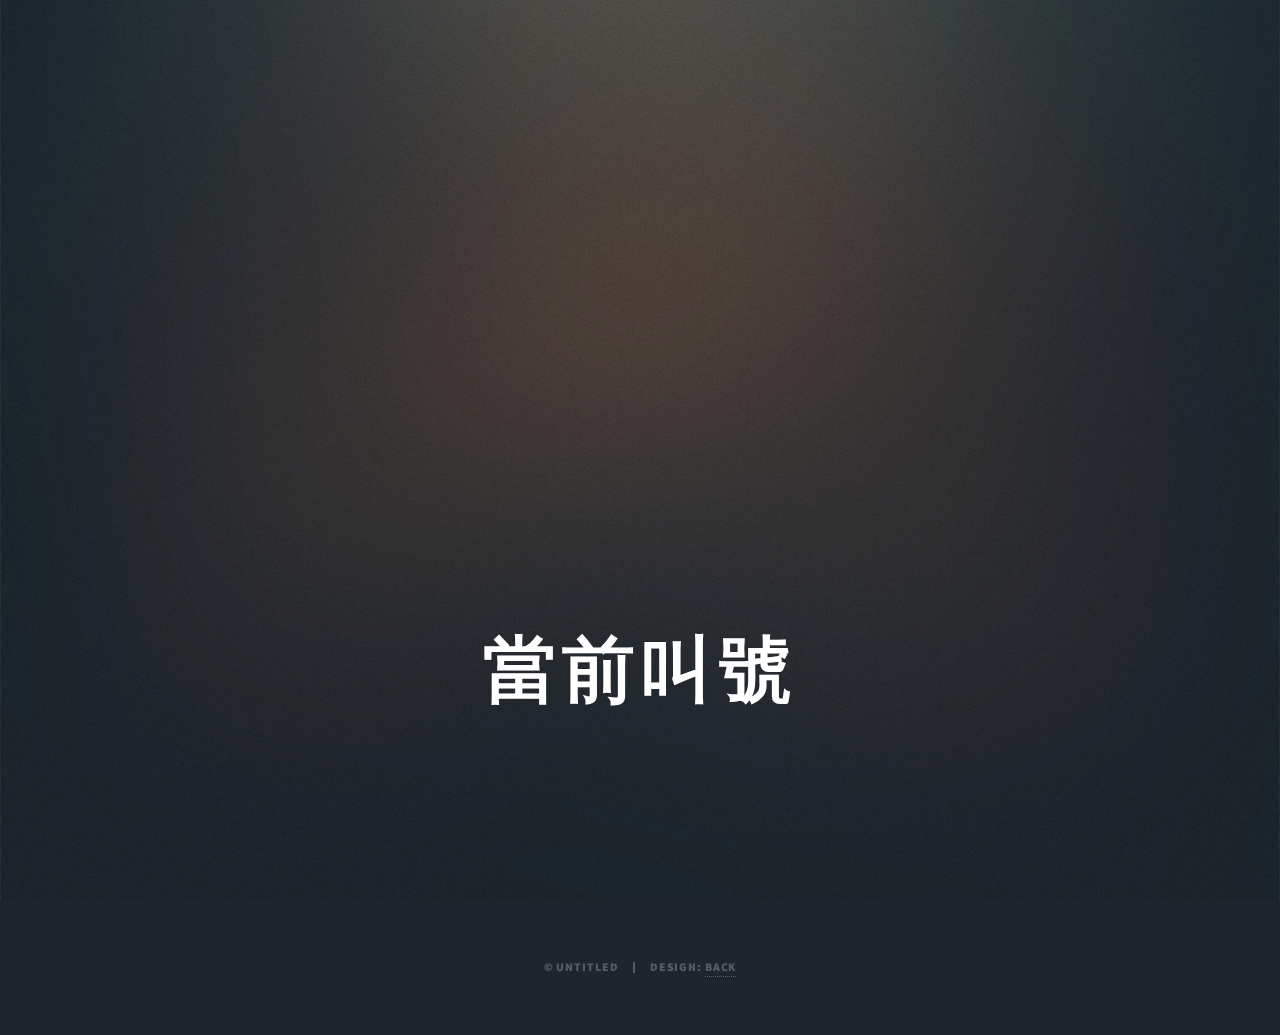
==== index-2.html @ c8a28d4a "first test" ====
<!DOCTYPE HTML>
<!--
	Massively by HTML5 UP
	html5up.net | @ajlkn
	Free for personal and commercial use under the CCA 3.0 license (html5up.net/license)
-->
<html>
	<head>
		<title>貼心yoyo預約網</title>
		<meta charset="utf-8" />
		<meta name="viewport" content="width=device-width, initial-scale=1, user-scalable=no" />
		<link rel="stylesheet" href="asset/css/main.css" />
		<noscript><link rel="stylesheet" href="asset/css/noscript.css" /></noscript>
	</head>
	<body class="is-preload">

		<!-- Wrapper -->
			<div id="wrapper" class="fade-in">

				<!-- Intro -->
					<div id="intro">
						<h1>當前叫號</br></br>
                            <span id="reservation-count"></span>
                        </h1>
						
						
					</div>

				<!-- Header -->
					<header id="header">
						<a href="index.html" class="logo">Massively</a>
					</header>

				<!-- Copyright -->
					<div id="copyright">
						<ul><li>&copy; Untitled</li><li>Design: <a href="index.html">BACK</a></li></ul>
					</div>
			</div>

		<!-- Scripts -->
			<script src="asset/js/jquery.min.js"></script>
			<script src="asset/js/jquery.scrollex.min.js"></script>
			<script src="asset/js/jquery.scrolly.min.js"></script>
			<script src="asset/js/browser.min.js"></script>
			<script src="asset/js/breakpoints.min.js"></script>
			<script src="asset/js/util.js"></script>
			<script src="asset/js/main.js"></script>

            <script>
                // 訪問index.html中的reservationCount變數
                var reservationCount = window.parent.sharedData.reservationCount;
                document.getElementById("reservation-count").textContent = reservationCount;
            </script>

	</body>
</html>
---- asset/css/main.css ----
@import url(fontawesome-all.min.css);
@import url("https://fonts.googleapis.com/css?family=Merriweather:300,700,300italic,700italic|Source+Sans+Pro:900");

/*
	Massively by HTML5 UP
	html5up.net | @ajlkn
	Free for personal and commercial use under the CCA 3.0 license (html5up.net/license)
*/

html, body, div, span, applet, object,
iframe, h1, h2, h3, h4, h5, h6, p, blockquote,
pre, a, abbr, acronym, address, big, cite,
code, del, dfn, em, img, ins, kbd, q, s, samp,
small, strike, strong, sub, sup, tt, var, b,
u, i, center, dl, dt, dd, ol, ul, li, fieldset,
form, label, legend, table, caption, tbody,
tfoot, thead, tr, th, td, article, aside,
canvas, details, embed, figure, figcaption,
footer, header, hgroup, menu, nav, output, ruby,
section, summary, time, mark, audio, video {
	margin: 0;
	padding: 0;
	border: 0;
	font-size: 100%;
	font: inherit;
	vertical-align: baseline;}

article, aside, details, figcaption, figure,
footer, header, hgroup, menu, nav, section {
	display: block;}

body {
	line-height: 1;
}

ol, ul {
	list-style: none;
}

blockquote, q {
	quotes: none;
}

	blockquote:before, blockquote:after, q:before, q:after {
		content: '';
		content: none;
	}

table {
	border-collapse: collapse;
	border-spacing: 0;
}

body {
	-webkit-text-size-adjust: none;
}

mark {
	background-color: transparent;
	color: inherit;
}

input::-moz-focus-inner {
	border: 0;
	padding: 0;
}

input, select, textarea {
	-moz-appearance: none;
	-webkit-appearance: none;
	-ms-appearance: none;
	appearance: none;
}

/* Basic */

	@-ms-viewport {
		width: device-width;
	}

	body {
		-ms-overflow-style: scrollbar;
	}

	@media screen and (max-width: 480px) {

		html, body {
			min-width: 320px;
		}

	}

	html {
		box-sizing: border-box;
	}

	*, *:before, *:after {
		box-sizing: inherit;
	}

	body {
		background-color: #1e252d;
	}

		body.is-preload *, body.is-preload *:before, body.is-preload *:after {
			-moz-animation: none !important;
			-webkit-animation: none !important;
			-ms-animation: none !important;
			animation: none !important;
			-moz-transition: none !important;
			-webkit-transition: none !important;
			-ms-transition: none !important;
			transition: none !important;
		}

/* Type */

	html {
		font-size: 16pt;
	}

		@media screen and (max-width: 1680px) {

			html {
				font-size: 12pt;
			}

		}

		@media screen and (max-width: 1280px) {

			html {
				font-size: 11pt;
			}

		}

		@media screen and (max-width: 360px) {

			html {
				font-size: 10pt;
			}

		}

	body {
		color: #212931;
	}

	body, input, select, textarea {
		font-family: "Merriweather", Georgia, serif;
		font-weight: 300;
		font-size: 1rem;
		line-height: 2.375;
	}

	a {
		-moz-transition: color 0.2s ease-in-out, background-color 0.2s ease-in-out, border-color 0.2s ease-in-out, box-shadow 0.2s ease-in-out;
		-webkit-transition: color 0.2s ease-in-out, background-color 0.2s ease-in-out, border-color 0.2s ease-in-out, box-shadow 0.2s ease-in-out;
		-ms-transition: color 0.2s ease-in-out, background-color 0.2s ease-in-out, border-color 0.2s ease-in-out, box-shadow 0.2s ease-in-out;
		transition: color 0.2s ease-in-out, background-color 0.2s ease-in-out, border-color 0.2s ease-in-out, box-shadow 0.2s ease-in-out;
		border-bottom: dotted 1px;
		text-decoration: none;
	}

		a:hover {
			border-bottom-color: transparent;
		}

	strong, b {
		font-weight: 600;
	}

	em, i {
		font-style: italic;
	}

	p {
		text-align: justify;
		margin: 0 0 2rem 0;
	}

	h1, h2, h3, h4, h5, h6 {
		font-family: "Source Sans Pro", Helvetica, sans-serif;
		font-weight: 900;
		line-height: 1.5;
		letter-spacing: 0.075em;
		text-transform: uppercase;
		margin: 0 0 1rem 0;
	}

		h1 a, h2 a, h3 a, h4 a, h5 a, h6 a {
			border-bottom: 0;
			color: inherit;
			text-decoration: none;
		}

	h1 {
		font-size: 4rem;
		line-height: 1.1;
		margin: 0 0 2rem 0;
	}

	h2 {
		font-size: 1.75rem;
		line-height: 1.3;
		margin: 0 0 1.5rem 0;
	}

	h3 {
		font-size: 1.25rem;
		margin: 0 0 1.5rem 0;
	}

	h4 {
		font-size: 1rem;
	}

	h5 {
		font-size: 0.9rem;
	}

	h6 {
		font-size: 0.8rem;
	}

	sub {
		font-size: 0.8rem;
		position: relative;
		top: 0.5rem;
	}

	sup {
		font-size: 0.8rem;
		position: relative;
		top: -0.5rem;
	}

	blockquote {
		border-left: solid 4px;
		font-style: italic;
		margin: 0 0 2rem 0;
		padding: 0.5rem 0 0.5rem 2rem;
	}

	code {
		border: solid 2px;
		font-family: "Courier New", monospace;
		font-size: 0.9rem;
		margin: 0 0.25rem;
		padding: 0.25rem 0.65rem;
	}

	pre {
		-webkit-overflow-scrolling: touch;
		font-family: "Courier New", monospace;
		font-size: 0.9rem;
		margin: 0 0 2rem 0;
	}

		pre code {
			display: block;
			line-height: 1.75;
			padding: 1rem 1.5rem;
			overflow-x: auto;
		}

	hr {
		border: 0;
		border-bottom: solid 2px;
		margin: 3rem 0;
	}

		hr.major {
			margin: 5rem 0;
		}

	.align-left {
		text-align: left;
	}

	.align-center {
		text-align: center;
	}

	.align-right {
		text-align: right;
	}

	input, select, textarea {
		color: #212931;
	}

	a {
		color: #212931;
		border-bottom-color: rgba(33, 41, 49, 0.5);
	}

		a:hover {
			border-bottom-color: transparent;
			color: #18bfef !important;
		}

	strong, b {
		color: #212931;
	}

	h1, h2, h3, h4, h5, h6 {
		color: #212931;
	}

	blockquote {
		border-left-color: #eeeeee;
	}

	code {
		background: rgba(220, 220, 220, 0.25);
		border-color: #eeeeee;
	}

	hr {
		border-bottom-color: #eeeeee;
	}

/* Row */

	.row {
		display: flex;
		flex-wrap: wrap;
		box-sizing: border-box;
		align-items: stretch;
	}

		.row > * {
			box-sizing: border-box;
		}

		.row.gtr-uniform > * > :last-child {
			margin-bottom: 0;
		}

		.row.aln-left {
			justify-content: flex-start;
		}

		.row.aln-center {
			justify-content: center;
		}

		.row.aln-right {
			justify-content: flex-end;
		}

		.row.aln-top {
			align-items: flex-start;
		}

		.row.aln-middle {
			align-items: center;
		}

		.row.aln-bottom {
			align-items: flex-end;
		}

		.row > .imp {
			order: -1;
		}

		.row > .col-1 {
			width: 8.33333%;
		}

		.row > .off-1 {
			margin-left: 8.33333%;
		}

		.row > .col-2 {
			width: 16.66667%;
		}

		.row > .off-2 {
			margin-left: 16.66667%;
		}

		.row > .col-3 {
			width: 25%;
		}

		.row > .off-3 {
			margin-left: 25%;
		}

		.row > .col-4 {
			width: 33.33333%;
		}

		.row > .off-4 {
			margin-left: 33.33333%;
		}

		.row > .col-5 {
			width: 41.66667%;
		}

		.row > .off-5 {
			margin-left: 41.66667%;
		}

		.row > .col-6 {
			width: 50%;
		}

		.row > .off-6 {
			margin-left: 50%;
		}

		.row > .col-7 {
			width: 58.33333%;
		}

		.row > .off-7 {
			margin-left: 58.33333%;
		}

		.row > .col-8 {
			width: 66.66667%;
		}

		.row > .off-8 {
			margin-left: 66.66667%;
		}

		.row > .col-9 {
			width: 75%;
		}

		.row > .off-9 {
			margin-left: 75%;
		}

		.row > .col-10 {
			width: 83.33333%;
		}

		.row > .off-10 {
			margin-left: 83.33333%;
		}

		.row > .col-11 {
			width: 91.66667%;
		}

		.row > .off-11 {
			margin-left: 91.66667%;
		}

		.row > .col-12 {
			width: 100%;
		}

		.row > .off-12 {
			margin-left: 100%;
		}

		.row.gtr-0 {
			margin-top: 0;
			margin-left: 0rem;
		}

			.row.gtr-0 > * {
				padding: 0 0 0 0rem;
			}

			.row.gtr-0.gtr-uniform {
				margin-top: 0rem;
			}

				.row.gtr-0.gtr-uniform > * {
					padding-top: 0rem;
				}

		.row.gtr-25 {
			margin-top: 0;
			margin-left: -0.375rem;
		}

			.row.gtr-25 > * {
				padding: 0 0 0 0.375rem;
			}

			.row.gtr-25.gtr-uniform {
				margin-top: -0.375rem;
			}

				.row.gtr-25.gtr-uniform > * {
					padding-top: 0.375rem;
				}

		.row.gtr-50 {
			margin-top: 0;
			margin-left: -0.75rem;
		}

			.row.gtr-50 > * {
				padding: 0 0 0 0.75rem;
			}

			.row.gtr-50.gtr-uniform {
				margin-top: -0.75rem;
			}

				.row.gtr-50.gtr-uniform > * {
					padding-top: 0.75rem;
				}

		.row {
			margin-top: 0;
			margin-left: -1.5rem;
		}

			.row > * {
				padding: 0 0 0 1.5rem;
			}

			.row.gtr-uniform {
				margin-top: -1.5rem;
			}

				.row.gtr-uniform > * {
					padding-top: 1.5rem;
				}

		.row.gtr-150 {
			margin-top: 0;
			margin-left: -2.25rem;
		}

			.row.gtr-150 > * {
				padding: 0 0 0 2.25rem;
			}

			.row.gtr-150.gtr-uniform {
				margin-top: -2.25rem;
			}

				.row.gtr-150.gtr-uniform > * {
					padding-top: 2.25rem;
				}

		.row.gtr-200 {
			margin-top: 0;
			margin-left: -3rem;
		}

			.row.gtr-200 > * {
				padding: 0 0 0 3rem;
			}

			.row.gtr-200.gtr-uniform {
				margin-top: -3rem;
			}

				.row.gtr-200.gtr-uniform > * {
					padding-top: 3rem;
				}

		@media screen and (max-width: 1680px) {

			.row {
				display: flex;
				flex-wrap: wrap;
				box-sizing: border-box;
				align-items: stretch;
			}

				.row > * {
					box-sizing: border-box;
				}

				.row.gtr-uniform > * > :last-child {
					margin-bottom: 0;
				}

				.row.aln-left {
					justify-content: flex-start;
				}

				.row.aln-center {
					justify-content: center;
				}

				.row.aln-right {
					justify-content: flex-end;
				}

				.row.aln-top {
					align-items: flex-start;
				}

				.row.aln-middle {
					align-items: center;
				}

				.row.aln-bottom {
					align-items: flex-end;
				}

				.row > .imp-xlarge {
					order: -1;
				}

				.row > .col-1-xlarge {
					width: 8.33333%;
				}

				.row > .off-1-xlarge {
					margin-left: 8.33333%;
				}

				.row > .col-2-xlarge {
					width: 16.66667%;
				}

				.row > .off-2-xlarge {
					margin-left: 16.66667%;
				}

				.row > .col-3-xlarge {
					width: 25%;
				}

				.row > .off-3-xlarge {
					margin-left: 25%;
				}

				.row > .col-4-xlarge {
					width: 33.33333%;
				}

				.row > .off-4-xlarge {
					margin-left: 33.33333%;
				}

				.row > .col-5-xlarge {
					width: 41.66667%;
				}

				.row > .off-5-xlarge {
					margin-left: 41.66667%;
				}

				.row > .col-6-xlarge {
					width: 50%;
				}

				.row > .off-6-xlarge {
					margin-left: 50%;
				}

				.row > .col-7-xlarge {
					width: 58.33333%;
				}

				.row > .off-7-xlarge {
					margin-left: 58.33333%;
				}

				.row > .col-8-xlarge {
					width: 66.66667%;
				}

				.row > .off-8-xlarge {
					margin-left: 66.66667%;
				}

				.row > .col-9-xlarge {
					width: 75%;
				}

				.row > .off-9-xlarge {
					margin-left: 75%;
				}

				.row > .col-10-xlarge {
					width: 83.33333%;
				}

				.row > .off-10-xlarge {
					margin-left: 83.33333%;
				}

				.row > .col-11-xlarge {
					width: 91.66667%;
				}

				.row > .off-11-xlarge {
					margin-left: 91.66667%;
				}

				.row > .col-12-xlarge {
					width: 100%;
				}

				.row > .off-12-xlarge {
					margin-left: 100%;
				}

				.row.gtr-0 {
					margin-top: 0;
					margin-left: 0rem;
				}

					.row.gtr-0 > * {
						padding: 0 0 0 0rem;
					}

					.row.gtr-0.gtr-uniform {
						margin-top: 0rem;
					}

						.row.gtr-0.gtr-uniform > * {
							padding-top: 0rem;
						}

				.row.gtr-25 {
					margin-top: 0;
					margin-left: -0.375rem;
				}

					.row.gtr-25 > * {
						padding: 0 0 0 0.375rem;
					}

					.row.gtr-25.gtr-uniform {
						margin-top: -0.375rem;
					}

						.row.gtr-25.gtr-uniform > * {
							padding-top: 0.375rem;
						}

				.row.gtr-50 {
					margin-top: 0;
					margin-left: -0.75rem;
				}

					.row.gtr-50 > * {
						padding: 0 0 0 0.75rem;
					}

					.row.gtr-50.gtr-uniform {
						margin-top: -0.75rem;
					}

						.row.gtr-50.gtr-uniform > * {
							padding-top: 0.75rem;
						}

				.row {
					margin-top: 0;
					margin-left: -1.5rem;
				}

					.row > * {
						padding: 0 0 0 1.5rem;
					}

					.row.gtr-uniform {
						margin-top: -1.5rem;
					}

						.row.gtr-uniform > * {
							padding-top: 1.5rem;
						}

				.row.gtr-150 {
					margin-top: 0;
					margin-left: -2.25rem;
				}

					.row.gtr-150 > * {
						padding: 0 0 0 2.25rem;
					}

					.row.gtr-150.gtr-uniform {
						margin-top: -2.25rem;
					}

						.row.gtr-150.gtr-uniform > * {
							padding-top: 2.25rem;
						}

				.row.gtr-200 {
					margin-top: 0;
					margin-left: -3rem;
				}

					.row.gtr-200 > * {
						padding: 0 0 0 3rem;
					}

					.row.gtr-200.gtr-uniform {
						margin-top: -3rem;
					}

						.row.gtr-200.gtr-uniform > * {
							padding-top: 3rem;
						}

		}

		@media screen and (max-width: 1280px) {

			.row {
				display: flex;
				flex-wrap: wrap;
				box-sizing: border-box;
				align-items: stretch;
			}

				.row > * {
					box-sizing: border-box;
				}

				.row.gtr-uniform > * > :last-child {
					margin-bottom: 0;
				}

				.row.aln-left {
					justify-content: flex-start;
				}

				.row.aln-center {
					justify-content: center;
				}

				.row.aln-right {
					justify-content: flex-end;
				}

				.row.aln-top {
					align-items: flex-start;
				}

				.row.aln-middle {
					align-items: center;
				}

				.row.aln-bottom {
					align-items: flex-end;
				}

				.row > .imp-large {
					order: -1;
				}

				.row > .col-1-large {
					width: 8.33333%;
				}

				.row > .off-1-large {
					margin-left: 8.33333%;
				}

				.row > .col-2-large {
					width: 16.66667%;
				}

				.row > .off-2-large {
					margin-left: 16.66667%;
				}

				.row > .col-3-large {
					width: 25%;
				}

				.row > .off-3-large {
					margin-left: 25%;
				}

				.row > .col-4-large {
					width: 33.33333%;
				}

				.row > .off-4-large {
					margin-left: 33.33333%;
				}

				.row > .col-5-large {
					width: 41.66667%;
				}

				.row > .off-5-large {
					margin-left: 41.66667%;
				}

				.row > .col-6-large {
					width: 50%;
				}

				.row > .off-6-large {
					margin-left: 50%;
				}

				.row > .col-7-large {
					width: 58.33333%;
				}

				.row > .off-7-large {
					margin-left: 58.33333%;
				}

				.row > .col-8-large {
					width: 66.66667%;
				}

				.row > .off-8-large {
					margin-left: 66.66667%;
				}

				.row > .col-9-large {
					width: 75%;
				}

				.row > .off-9-large {
					margin-left: 75%;
				}

				.row > .col-10-large {
					width: 83.33333%;
				}

				.row > .off-10-large {
					margin-left: 83.33333%;
				}

				.row > .col-11-large {
					width: 91.66667%;
				}

				.row > .off-11-large {
					margin-left: 91.66667%;
				}

				.row > .col-12-large {
					width: 100%;
				}

				.row > .off-12-large {
					margin-left: 100%;
				}

				.row.gtr-0 {
					margin-top: 0;
					margin-left: 0rem;
				}

					.row.gtr-0 > * {
						padding: 0 0 0 0rem;
					}

					.row.gtr-0.gtr-uniform {
						margin-top: 0rem;
					}

						.row.gtr-0.gtr-uniform > * {
							padding-top: 0rem;
						}

				.row.gtr-25 {
					margin-top: 0;
					margin-left: -0.375rem;
				}

					.row.gtr-25 > * {
						padding: 0 0 0 0.375rem;
					}

					.row.gtr-25.gtr-uniform {
						margin-top: -0.375rem;
					}

						.row.gtr-25.gtr-uniform > * {
							padding-top: 0.375rem;
						}

				.row.gtr-50 {
					margin-top: 0;
					margin-left: -0.75rem;
				}

					.row.gtr-50 > * {
						padding: 0 0 0 0.75rem;
					}

					.row.gtr-50.gtr-uniform {
						margin-top: -0.75rem;
					}

						.row.gtr-50.gtr-uniform > * {
							padding-top: 0.75rem;
						}

				.row {
					margin-top: 0;
					margin-left: -1.5rem;
				}

					.row > * {
						padding: 0 0 0 1.5rem;
					}

					.row.gtr-uniform {
						margin-top: -1.5rem;
					}

						.row.gtr-uniform > * {
							padding-top: 1.5rem;
						}

				.row.gtr-150 {
					margin-top: 0;
					margin-left: -2.25rem;
				}

					.row.gtr-150 > * {
						padding: 0 0 0 2.25rem;
					}

					.row.gtr-150.gtr-uniform {
						margin-top: -2.25rem;
					}

						.row.gtr-150.gtr-uniform > * {
							padding-top: 2.25rem;
						}

				.row.gtr-200 {
					margin-top: 0;
					margin-left: -3rem;
				}

					.row.gtr-200 > * {
						padding: 0 0 0 3rem;
					}

					.row.gtr-200.gtr-uniform {
						margin-top: -3rem;
					}

						.row.gtr-200.gtr-uniform > * {
							padding-top: 3rem;
						}

		}

		@media screen and (max-width: 980px) {

			.row {
				display: flex;
				flex-wrap: wrap;
				box-sizing: border-box;
				align-items: stretch;
			}

				.row > * {
					box-sizing: border-box;
				}

				.row.gtr-uniform > * > :last-child {
					margin-bottom: 0;
				}

				.row.aln-left {
					justify-content: flex-start;
				}

				.row.aln-center {
					justify-content: center;
				}

				.row.aln-right {
					justify-content: flex-end;
				}

				.row.aln-top {
					align-items: flex-start;
				}

				.row.aln-middle {
					align-items: center;
				}

				.row.aln-bottom {
					align-items: flex-end;
				}

				.row > .imp-medium {
					order: -1;
				}

				.row > .col-1-medium {
					width: 8.33333%;
				}

				.row > .off-1-medium {
					margin-left: 8.33333%;
				}

				.row > .col-2-medium {
					width: 16.66667%;
				}

				.row > .off-2-medium {
					margin-left: 16.66667%;
				}

				.row > .col-3-medium {
					width: 25%;
				}

				.row > .off-3-medium {
					margin-left: 25%;
				}

				.row > .col-4-medium {
					width: 33.33333%;
				}

				.row > .off-4-medium {
					margin-left: 33.33333%;
				}

				.row > .col-5-medium {
					width: 41.66667%;
				}

				.row > .off-5-medium {
					margin-left: 41.66667%;
				}

				.row > .col-6-medium {
					width: 50%;
				}

				.row > .off-6-medium {
					margin-left: 50%;
				}

				.row > .col-7-medium {
					width: 58.33333%;
				}

				.row > .off-7-medium {
					margin-left: 58.33333%;
				}

				.row > .col-8-medium {
					width: 66.66667%;
				}

				.row > .off-8-medium {
					margin-left: 66.66667%;
				}

				.row > .col-9-medium {
					width: 75%;
				}

				.row > .off-9-medium {
					margin-left: 75%;
				}

				.row > .col-10-medium {
					width: 83.33333%;
				}

				.row > .off-10-medium {
					margin-left: 83.33333%;
				}

				.row > .col-11-medium {
					width: 91.66667%;
				}

				.row > .off-11-medium {
					margin-left: 91.66667%;
				}

				.row > .col-12-medium {
					width: 100%;
				}

				.row > .off-12-medium {
					margin-left: 100%;
				}

				.row.gtr-0 {
					margin-top: 0;
					margin-left: 0rem;
				}

					.row.gtr-0 > * {
						padding: 0 0 0 0rem;
					}

					.row.gtr-0.gtr-uniform {
						margin-top: 0rem;
					}

						.row.gtr-0.gtr-uniform > * {
							padding-top: 0rem;
						}

				.row.gtr-25 {
					margin-top: 0;
					margin-left: -0.375rem;
				}

					.row.gtr-25 > * {
						padding: 0 0 0 0.375rem;
					}

					.row.gtr-25.gtr-uniform {
						margin-top: -0.375rem;
					}

						.row.gtr-25.gtr-uniform > * {
							padding-top: 0.375rem;
						}

				.row.gtr-50 {
					margin-top: 0;
					margin-left: -0.75rem;
				}

					.row.gtr-50 > * {
						padding: 0 0 0 0.75rem;
					}

					.row.gtr-50.gtr-uniform {
						margin-top: -0.75rem;
					}

						.row.gtr-50.gtr-uniform > * {
							padding-top: 0.75rem;
						}

				.row {
					margin-top: 0;
					margin-left: -1.5rem;
				}

					.row > * {
						padding: 0 0 0 1.5rem;
					}

					.row.gtr-uniform {
						margin-top: -1.5rem;
					}

						.row.gtr-uniform > * {
							padding-top: 1.5rem;
						}

				.row.gtr-150 {
					margin-top: 0;
					margin-left: -2.25rem;
				}

					.row.gtr-150 > * {
						padding: 0 0 0 2.25rem;
					}

					.row.gtr-150.gtr-uniform {
						margin-top: -2.25rem;
					}

						.row.gtr-150.gtr-uniform > * {
							padding-top: 2.25rem;
						}

				.row.gtr-200 {
					margin-top: 0;
					margin-left: -3rem;
				}

					.row.gtr-200 > * {
						padding: 0 0 0 3rem;
					}

					.row.gtr-200.gtr-uniform {
						margin-top: -3rem;
					}

						.row.gtr-200.gtr-uniform > * {
							padding-top: 3rem;
						}

		}

		@media screen and (max-width: 736px) {

			.row {
				display: flex;
				flex-wrap: wrap;
				box-sizing: border-box;
				align-items: stretch;
			}

				.row > * {
					box-sizing: border-box;
				}

				.row.gtr-uniform > * > :last-child {
					margin-bottom: 0;
				}

				.row.aln-left {
					justify-content: flex-start;
				}

				.row.aln-center {
					justify-content: center;
				}

				.row.aln-right {
					justify-content: flex-end;
				}

				.row.aln-top {
					align-items: flex-start;
				}

				.row.aln-middle {
					align-items: center;
				}

				.row.aln-bottom {
					align-items: flex-end;
				}

				.row > .imp-small {
					order: -1;
				}

				.row > .col-1-small {
					width: 8.33333%;
				}

				.row > .off-1-small {
					margin-left: 8.33333%;
				}

				.row > .col-2-small {
					width: 16.66667%;
				}

				.row > .off-2-small {
					margin-left: 16.66667%;
				}

				.row > .col-3-small {
					width: 25%;
				}

				.row > .off-3-small {
					margin-left: 25%;
				}

				.row > .col-4-small {
					width: 33.33333%;
				}

				.row > .off-4-small {
					margin-left: 33.33333%;
				}

				.row > .col-5-small {
					width: 41.66667%;
				}

				.row > .off-5-small {
					margin-left: 41.66667%;
				}

				.row > .col-6-small {
					width: 50%;
				}

				.row > .off-6-small {
					margin-left: 50%;
				}

				.row > .col-7-small {
					width: 58.33333%;
				}

				.row > .off-7-small {
					margin-left: 58.33333%;
				}

				.row > .col-8-small {
					width: 66.66667%;
				}

				.row > .off-8-small {
					margin-left: 66.66667%;
				}

				.row > .col-9-small {
					width: 75%;
				}

				.row > .off-9-small {
					margin-left: 75%;
				}

				.row > .col-10-small {
					width: 83.33333%;
				}

				.row > .off-10-small {
					margin-left: 83.33333%;
				}

				.row > .col-11-small {
					width: 91.66667%;
				}

				.row > .off-11-small {
					margin-left: 91.66667%;
				}

				.row > .col-12-small {
					width: 100%;
				}

				.row > .off-12-small {
					margin-left: 100%;
				}

				.row.gtr-0 {
					margin-top: 0;
					margin-left: 0rem;
				}

					.row.gtr-0 > * {
						padding: 0 0 0 0rem;
					}

					.row.gtr-0.gtr-uniform {
						margin-top: 0rem;
					}

						.row.gtr-0.gtr-uniform > * {
							padding-top: 0rem;
						}

				.row.gtr-25 {
					margin-top: 0;
					margin-left: -0.375rem;
				}

					.row.gtr-25 > * {
						padding: 0 0 0 0.375rem;
					}

					.row.gtr-25.gtr-uniform {
						margin-top: -0.375rem;
					}

						.row.gtr-25.gtr-uniform > * {
							padding-top: 0.375rem;
						}

				.row.gtr-50 {
					margin-top: 0;
					margin-left: -0.75rem;
				}

					.row.gtr-50 > * {
						padding: 0 0 0 0.75rem;
					}

					.row.gtr-50.gtr-uniform {
						margin-top: -0.75rem;
					}

						.row.gtr-50.gtr-uniform > * {
							padding-top: 0.75rem;
						}

				.row {
					margin-top: 0;
					margin-left: -1.5rem;
				}

					.row > * {
						padding: 0 0 0 1.5rem;
					}

					.row.gtr-uniform {
						margin-top: -1.5rem;
					}

						.row.gtr-uniform > * {
							padding-top: 1.5rem;
						}

				.row.gtr-150 {
					margin-top: 0;
					margin-left: -2.25rem;
				}

					.row.gtr-150 > * {
						padding: 0 0 0 2.25rem;
					}

					.row.gtr-150.gtr-uniform {
						margin-top: -2.25rem;
					}

						.row.gtr-150.gtr-uniform > * {
							padding-top: 2.25rem;
						}

				.row.gtr-200 {
					margin-top: 0;
					margin-left: -3rem;
				}

					.row.gtr-200 > * {
						padding: 0 0 0 3rem;
					}

					.row.gtr-200.gtr-uniform {
						margin-top: -3rem;
					}

						.row.gtr-200.gtr-uniform > * {
							padding-top: 3rem;
						}

		}

		@media screen and (max-width: 480px) {

			.row {
				display: flex;
				flex-wrap: wrap;
				box-sizing: border-box;
				align-items: stretch;
			}

				.row > * {
					box-sizing: border-box;
				}

				.row.gtr-uniform > * > :last-child {
					margin-bottom: 0;
				}

				.row.aln-left {
					justify-content: flex-start;
				}

				.row.aln-center {
					justify-content: center;
				}

				.row.aln-right {
					justify-content: flex-end;
				}

				.row.aln-top {
					align-items: flex-start;
				}

				.row.aln-middle {
					align-items: center;
				}

				.row.aln-bottom {
					align-items: flex-end;
				}

				.row > .imp-xsmall {
					order: -1;
				}

				.row > .col-1-xsmall {
					width: 8.33333%;
				}

				.row > .off-1-xsmall {
					margin-left: 8.33333%;
				}

				.row > .col-2-xsmall {
					width: 16.66667%;
				}

				.row > .off-2-xsmall {
					margin-left: 16.66667%;
				}

				.row > .col-3-xsmall {
					width: 25%;
				}

				.row > .off-3-xsmall {
					margin-left: 25%;
				}

				.row > .col-4-xsmall {
					width: 33.33333%;
				}

				.row > .off-4-xsmall {
					margin-left: 33.33333%;
				}

				.row > .col-5-xsmall {
					width: 41.66667%;
				}

				.row > .off-5-xsmall {
					margin-left: 41.66667%;
				}

				.row > .col-6-xsmall {
					width: 50%;
				}

				.row > .off-6-xsmall {
					margin-left: 50%;
				}

				.row > .col-7-xsmall {
					width: 58.33333%;
				}

				.row > .off-7-xsmall {
					margin-left: 58.33333%;
				}

				.row > .col-8-xsmall {
					width: 66.66667%;
				}

				.row > .off-8-xsmall {
					margin-left: 66.66667%;
				}

				.row > .col-9-xsmall {
					width: 75%;
				}

				.row > .off-9-xsmall {
					margin-left: 75%;
				}

				.row > .col-10-xsmall {
					width: 83.33333%;
				}

				.row > .off-10-xsmall {
					margin-left: 83.33333%;
				}

				.row > .col-11-xsmall {
					width: 91.66667%;
				}

				.row > .off-11-xsmall {
					margin-left: 91.66667%;
				}

				.row > .col-12-xsmall {
					width: 100%;
				}

				.row > .off-12-xsmall {
					margin-left: 100%;
				}

				.row.gtr-0 {
					margin-top: 0;
					margin-left: 0rem;
				}

					.row.gtr-0 > * {
						padding: 0 0 0 0rem;
					}

					.row.gtr-0.gtr-uniform {
						margin-top: 0rem;
					}

						.row.gtr-0.gtr-uniform > * {
							padding-top: 0rem;
						}

				.row.gtr-25 {
					margin-top: 0;
					margin-left: -0.375rem;
				}

					.row.gtr-25 > * {
						padding: 0 0 0 0.375rem;
					}

					.row.gtr-25.gtr-uniform {
						margin-top: -0.375rem;
					}

						.row.gtr-25.gtr-uniform > * {
							padding-top: 0.375rem;
						}

				.row.gtr-50 {
					margin-top: 0;
					margin-left: -0.75rem;
				}

					.row.gtr-50 > * {
						padding: 0 0 0 0.75rem;
					}

					.row.gtr-50.gtr-uniform {
						margin-top: -0.75rem;
					}

						.row.gtr-50.gtr-uniform > * {
							padding-top: 0.75rem;
						}

				.row {
					margin-top: 0;
					margin-left: -1.5rem;
				}

					.row > * {
						padding: 0 0 0 1.5rem;
					}

					.row.gtr-uniform {
						margin-top: -1.5rem;
					}

						.row.gtr-uniform > * {
							padding-top: 1.5rem;
						}

				.row.gtr-150 {
					margin-top: 0;
					margin-left: -2.25rem;
				}

					.row.gtr-150 > * {
						padding: 0 0 0 2.25rem;
					}

					.row.gtr-150.gtr-uniform {
						margin-top: -2.25rem;
					}

						.row.gtr-150.gtr-uniform > * {
							padding-top: 2.25rem;
						}

				.row.gtr-200 {
					margin-top: 0;
					margin-left: -3rem;
				}

					.row.gtr-200 > * {
						padding: 0 0 0 3rem;
					}

					.row.gtr-200.gtr-uniform {
						margin-top: -3rem;
					}

						.row.gtr-200.gtr-uniform > * {
							padding-top: 3rem;
						}

		}

		@media screen and (max-width: 360px) {

			.row {
				display: flex;
				flex-wrap: wrap;
				box-sizing: border-box;
				align-items: stretch;
			}

				.row > * {
					box-sizing: border-box;
				}

				.row.gtr-uniform > * > :last-child {
					margin-bottom: 0;
				}

				.row.aln-left {
					justify-content: flex-start;
				}

				.row.aln-center {
					justify-content: center;
				}

				.row.aln-right {
					justify-content: flex-end;
				}

				.row.aln-top {
					align-items: flex-start;
				}

				.row.aln-middle {
					align-items: center;
				}

				.row.aln-bottom {
					align-items: flex-end;
				}

				.row > .imp-xxsmall {
					order: -1;
				}

				.row > .col-1-xxsmall {
					width: 8.33333%;
				}

				.row > .off-1-xxsmall {
					margin-left: 8.33333%;
				}

				.row > .col-2-xxsmall {
					width: 16.66667%;
				}

				.row > .off-2-xxsmall {
					margin-left: 16.66667%;
				}

				.row > .col-3-xxsmall {
					width: 25%;
				}

				.row > .off-3-xxsmall {
					margin-left: 25%;
				}

				.row > .col-4-xxsmall {
					width: 33.33333%;
				}

				.row > .off-4-xxsmall {
					margin-left: 33.33333%;
				}

				.row > .col-5-xxsmall {
					width: 41.66667%;
				}

				.row > .off-5-xxsmall {
					margin-left: 41.66667%;
				}

				.row > .col-6-xxsmall {
					width: 50%;
				}

				.row > .off-6-xxsmall {
					margin-left: 50%;
				}

				.row > .col-7-xxsmall {
					width: 58.33333%;
				}

				.row > .off-7-xxsmall {
					margin-left: 58.33333%;
				}

				.row > .col-8-xxsmall {
					width: 66.66667%;
				}

				.row > .off-8-xxsmall {
					margin-left: 66.66667%;
				}

				.row > .col-9-xxsmall {
					width: 75%;
				}

				.row > .off-9-xxsmall {
					margin-left: 75%;
				}

				.row > .col-10-xxsmall {
					width: 83.33333%;
				}

				.row > .off-10-xxsmall {
					margin-left: 83.33333%;
				}

				.row > .col-11-xxsmall {
					width: 91.66667%;
				}

				.row > .off-11-xxsmall {
					margin-left: 91.66667%;
				}

				.row > .col-12-xxsmall {
					width: 100%;
				}

				.row > .off-12-xxsmall {
					margin-left: 100%;
				}

				.row.gtr-0 {
					margin-top: 0;
					margin-left: 0rem;
				}

					.row.gtr-0 > * {
						padding: 0 0 0 0rem;
					}

					.row.gtr-0.gtr-uniform {
						margin-top: 0rem;
					}

						.row.gtr-0.gtr-uniform > * {
							padding-top: 0rem;
						}

				.row.gtr-25 {
					margin-top: 0;
					margin-left: -0.375rem;
				}

					.row.gtr-25 > * {
						padding: 0 0 0 0.375rem;
					}

					.row.gtr-25.gtr-uniform {
						margin-top: -0.375rem;
					}

						.row.gtr-25.gtr-uniform > * {
							padding-top: 0.375rem;
						}

				.row.gtr-50 {
					margin-top: 0;
					margin-left: -0.75rem;
				}

					.row.gtr-50 > * {
						padding: 0 0 0 0.75rem;
					}

					.row.gtr-50.gtr-uniform {
						margin-top: -0.75rem;
					}

						.row.gtr-50.gtr-uniform > * {
							padding-top: 0.75rem;
						}

				.row {
					margin-top: 0;
					margin-left: -1.5rem;
				}

					.row > * {
						padding: 0 0 0 1.5rem;
					}

					.row.gtr-uniform {
						margin-top: -1.5rem;
					}

						.row.gtr-uniform > * {
							padding-top: 1.5rem;
						}

				.row.gtr-150 {
					margin-top: 0;
					margin-left: -2.25rem;
				}

					.row.gtr-150 > * {
						padding: 0 0 0 2.25rem;
					}

					.row.gtr-150.gtr-uniform {
						margin-top: -2.25rem;
					}

						.row.gtr-150.gtr-uniform > * {
							padding-top: 2.25rem;
						}

				.row.gtr-200 {
					margin-top: 0;
					margin-left: -3rem;
				}

					.row.gtr-200 > * {
						padding: 0 0 0 3rem;
					}

					.row.gtr-200.gtr-uniform {
						margin-top: -3rem;
					}

						.row.gtr-200.gtr-uniform > * {
							padding-top: 3rem;
						}

		}

/* Box */

	.box {
		border: solid 2px;
		margin-bottom: 2rem;
		padding: 1.5rem;
	}

		.box > :last-child,
		.box > :last-child > :last-child,
		.box > :last-child > :last-child > :last-child {
			margin-bottom: 0;
		}

		.box.alt {
			border: 0;
			border-radius: 0;
			padding: 0;
		}

	.box {
		border-color: #eeeeee;
	}

/* Button */

	input[type="submit"],
	input[type="reset"],
	input[type="button"],
	button,
	.button {
		-moz-appearance: none;
		-webkit-appearance: none;
		-ms-appearance: none;
		appearance: none;
		-moz-transition: background-color 0.2s ease-in-out, box-shadow 0.2s ease-in-out, color 0.2s ease-in-out;
		-webkit-transition: background-color 0.2s ease-in-out, box-shadow 0.2s ease-in-out, color 0.2s ease-in-out;
		-ms-transition: background-color 0.2s ease-in-out, box-shadow 0.2s ease-in-out, color 0.2s ease-in-out;
		transition: background-color 0.2s ease-in-out, box-shadow 0.2s ease-in-out, color 0.2s ease-in-out;
		border: 0;
		border-radius: 0;
		cursor: pointer;
		display: inline-block;
		font-family: "Source Sans Pro", Helvetica, sans-serif;
		font-size: 0.8rem;
		font-weight: 900;
		letter-spacing: 0.075em;
		height: 3rem;
		line-height: 3rem;
		padding: 0 2rem;
		text-align: center;
		text-decoration: none;
		text-transform: uppercase;
		white-space: nowrap;
	}

		input[type="submit"].icon:before,
		input[type="reset"].icon:before,
		input[type="button"].icon:before,
		button.icon:before,
		.button.icon:before {
			margin-right: 0.5rem;
		}

		input[type="submit"].icon.solo,
		input[type="reset"].icon.solo,
		input[type="button"].icon.solo,
		button.icon.solo,
		.button.icon.solo {
			position: relative;
			width: 4rem;
			height: 4rem;
			line-height: 4rem;
			border-radius: 4rem;
			text-indent: 4rem;
			overflow: hidden;
			padding: 0;
			white-space: nowrap;
		}

			input[type="submit"].icon.solo:before,
			input[type="reset"].icon.solo:before,
			input[type="button"].icon.solo:before,
			button.icon.solo:before,
			.button.icon.solo:before {
				position: absolute;
				display: block;
				top: 0;
				left: 0;
				width: inherit;
				height: inherit;
				line-height: inherit;
				font-size: 1.25rem;
				margin-right: 0;
				text-align: center;
				text-indent: 0;
			}

		input[type="submit"].fit,
		input[type="reset"].fit,
		input[type="button"].fit,
		button.fit,
		.button.fit {
			width: 100%;
		}

		input[type="submit"].small,
		input[type="reset"].small,
		input[type="button"].small,
		button.small,
		.button.small {
			font-size: 0.7rem;
			height: 2.5rem;
			line-height: 2.5rem;
			padding: 0 1.5rem;
		}

		input[type="submit"].large,
		input[type="reset"].large,
		input[type="button"].large,
		button.large,
		.button.large {
			font-size: 0.9rem;
			height: 3.5rem;
			line-height: 3.5rem;
			padding: 0 2.75rem;
		}

		@media screen and (max-width: 980px) {

			input[type="submit"],
			input[type="reset"],
			input[type="button"],
			button,
			.button {
				font-size: 0.9rem;
				height: 3.25rem;
				line-height: 3.25rem;
			}

				input[type="submit"].large,
				input[type="reset"].large,
				input[type="button"].large,
				button.large,
				.button.large {
					font-size: 1rem;
					height: 3.75rem;
					line-height: 3.75rem;
				}

		}

		input[type="submit"].disabled, input[type="submit"]:disabled,
		input[type="reset"].disabled,
		input[type="reset"]:disabled,
		input[type="button"].disabled,
		input[type="button"]:disabled,
		button.disabled,
		button:disabled,
		.button.disabled,
		.button:disabled {
			pointer-events: none;
			opacity: 0.25;
		}

	input[type="submit"],
	input[type="reset"],
	input[type="button"],
	button,
	.button {
		background-color: transparent;
		box-shadow: inset 0 0 0 2px #212931;
		color: #212931 !important;
	}

		input[type="submit"]:hover,
		input[type="reset"]:hover,
		input[type="button"]:hover,
		button:hover,
		.button:hover {
			box-shadow: inset 0 0 0 2px #18bfef;
			color: #18bfef !important;
		}

		input[type="submit"].primary,
		input[type="reset"].primary,
		input[type="button"].primary,
		button.primary,
		.button.primary {
			background-color: #212931;
			box-shadow: none;
			color: #ffffff !important;
		}

			input[type="submit"].primary:hover,
			input[type="reset"].primary:hover,
			input[type="button"].primary:hover,
			button.primary:hover,
			.button.primary:hover {
				background-color: #18bfef;
			}

/* Form */

	form {
		margin: 0 0 2rem 0;
	}

		form > :last-child {
			margin-bottom: 0;
		}

		form > .fields {
			display: -moz-flex;
			display: -webkit-flex;
			display: -ms-flex;
			display: flex;
			-moz-flex-wrap: wrap;
			-webkit-flex-wrap: wrap;
			-ms-flex-wrap: wrap;
			flex-wrap: wrap;
			width: calc(100% + 3rem);
			margin: -1.5rem 0 2rem -1.5rem;
		}

			form > .fields > .field {
				-moz-flex-grow: 0;
				-webkit-flex-grow: 0;
				-ms-flex-grow: 0;
				flex-grow: 0;
				-moz-flex-shrink: 0;
				-webkit-flex-shrink: 0;
				-ms-flex-shrink: 0;
				flex-shrink: 0;
				padding: 1.5rem 0 0 1.5rem;
				width: calc(100% - 1.5rem);
			}

				form > .fields > .field.half {
					width: calc(50% - 0.75rem);
				}

				form > .fields > .field.third {
					width: calc(100%/3 - 0.5rem);
				}

				form > .fields > .field.quarter {
					width: calc(25% - 0.375rem);
				}

		@media screen and (max-width: 480px) {

			form > .fields {
				width: calc(100% + 3rem);
				margin: -1.5rem 0 2rem -1.5rem;
			}

				form > .fields > .field {
					padding: 1.5rem 0 0 1.5rem;
					width: calc(100% - 1.5rem);
				}

					form > .fields > .field.half {
						width: calc(100% - 1.5rem);
					}

					form > .fields > .field.third {
						width: calc(100% - 1.5rem);
					}

					form > .fields > .field.quarter {
						width: calc(100% - 1.5rem);
					}

		}

	label {
		display: block;
		font-family: "Source Sans Pro", Helvetica, sans-serif;
		font-weight: 900;
		line-height: 1.5;
		letter-spacing: 0.075em;
		font-size: 0.8rem;
		text-transform: uppercase;
		margin: 0 0 0.75rem 0;
	}

		@media screen and (max-width: 980px) {

			label {
				font-size: 0.9rem;
			}

		}

	input[type="text"],
	input[type="password"],
	input[type="email"],
	select,
	textarea {
		-moz-appearance: none;
		-webkit-appearance: none;
		-ms-appearance: none;
		appearance: none;
		background: transparent;
		border-radius: 0;
		border: solid 2px;
		color: inherit;
		display: block;
		outline: 0;
		padding: 0 1rem;
		text-decoration: none;
		width: 100%;
	}

		input[type="text"]:invalid,
		input[type="password"]:invalid,
		input[type="email"]:invalid,
		select:invalid,
		textarea:invalid {
			box-shadow: none;
		}

	select {
		background-size: 1.25rem;
		background-repeat: no-repeat;
		background-position: calc(100% - 1rem) center;
		height: 3rem;
		padding-right: 3rem;
		text-overflow: ellipsis;
	}

		select:focus::-ms-value {
			background-color: transparent;
		}

		select::-ms-expand {
			display: none;
		}

	input[type="text"],
	input[type="password"],
	input[type="email"],
	select {
		height: 3rem;
	}

	textarea {
		padding: 0.75rem 1rem;
	}

	input[type="checkbox"],
	input[type="radio"] {
		-moz-appearance: none;
		-webkit-appearance: none;
		-ms-appearance: none;
		appearance: none;
		display: block;
		float: left;
		margin-right: -2rem;
		opacity: 0;
		width: 1rem;
		z-index: -1;
	}

		input[type="checkbox"] + label,
		input[type="radio"] + label {
			text-decoration: none;
			cursor: pointer;
			display: inline-block;
			font-size: 1rem;
			letter-spacing: 0;
			font-family: "Merriweather", Georgia, serif;
			text-transform: none;
			font-weight: 300;
			padding-left: 2.8rem;
			padding-right: 1rem;
			position: relative;
		}

			input[type="checkbox"] + label:before,
			input[type="radio"] + label:before {
				-moz-osx-font-smoothing: grayscale;
				-webkit-font-smoothing: antialiased;
				display: inline-block;
				font-style: normal;
				font-variant: normal;
				text-rendering: auto;
				line-height: 1;
				text-transform: none !important;
				font-family: 'Font Awesome 5 Free';
				font-weight: 900;
			}

			input[type="checkbox"] + label:before,
			input[type="radio"] + label:before {
				border-radius: 0;
				border: solid 2px;
				content: '';
				display: inline-block;
				font-size: 0.8rem;
				height: 1.8rem;
				left: 0;
				line-height: 1.65rem;
				position: absolute;
				text-align: center;
				top: -0.125rem;
				width: 1.8rem;
			}

		input[type="checkbox"]:checked + label:before,
		input[type="radio"]:checked + label:before {
			content: '\f00c';
		}

	input[type="checkbox"] + label:before {
		border-radius: 0;
	}

	input[type="radio"] + label:before {
		border-radius: 100%;
	}

	::-webkit-input-placeholder {
		opacity: 1.0;
	}

	:-moz-placeholder {
		opacity: 1.0;
	}

	::-moz-placeholder {
		opacity: 1.0;
	}

	:-ms-input-placeholder {
		opacity: 1.0;
	}

	label {
		color: #212931;
	}

	input[type="text"],
	input[type="password"],
	input[type="email"],
	select,
	textarea {
		border-color: #eeeeee;
	}

		input[type="text"]:focus,
		input[type="password"]:focus,
		input[type="email"]:focus,
		select:focus,
		textarea:focus {
			border-color: #18bfef;
		}

	select {
		background-image: url("data:image/svg+xml;charset=utf8,%3Csvg xmlns='http://www.w3.org/2000/svg' width='40' height='40' preserveAspectRatio='none' viewBox='0 0 40 40'%3E%3Cpath d='M9.4,12.3l10.4,10.4l10.4-10.4c0.2-0.2,0.5-0.4,0.9-0.4c0.3,0,0.6,0.1,0.9,0.4l3.3,3.3c0.2,0.2,0.4,0.5,0.4,0.9 c0,0.4-0.1,0.6-0.4,0.9L20.7,31.9c-0.2,0.2-0.5,0.4-0.9,0.4c-0.3,0-0.6-0.1-0.9-0.4L4.3,17.3c-0.2-0.2-0.4-0.5-0.4-0.9 c0-0.4,0.1-0.6,0.4-0.9l3.3-3.3c0.2-0.2,0.5-0.4,0.9-0.4S9.1,12.1,9.4,12.3z' fill='%23eeeeee' /%3E%3C/svg%3E");
	}

		select option {
			background-color: #ffffff;
			color: #212931;
		}

	.select-wrapper:before {
		color: #eeeeee;
	}

	input[type="checkbox"] + label,
	input[type="radio"] + label {
		color: #212931;
	}

		input[type="checkbox"] + label:before,
		input[type="radio"] + label:before {
			border-color: #eeeeee;
		}

	input[type="checkbox"]:checked + label:before,
	input[type="radio"]:checked + label:before {
		background-color: #212931;
		border-color: #212931;
		color: #ffffff;
	}

	input[type="checkbox"]:focus + label:before,
	input[type="radio"]:focus + label:before {
		border-color: #18bfef;
	}

	::-webkit-input-placeholder {
		color: #909498 !important;
	}

	:-moz-placeholder {
		color: #909498 !important;
	}

	::-moz-placeholder {
		color: #909498 !important;
	}

	:-ms-input-placeholder {
		color: #909498 !important;
	}

	.formerize-placeholder {
		color: #909498 !important;
	}

/* Icon */

	.icon {
		text-decoration: none;
		border-bottom: none;
		position: relative;
	}

		.icon:before {
			-moz-osx-font-smoothing: grayscale;
			-webkit-font-smoothing: antialiased;
			display: inline-block;
			font-style: normal;
			font-variant: normal;
			text-rendering: auto;
			line-height: 1;
			text-transform: none !important;
			font-family: 'Font Awesome 5 Free';
			font-weight: 400;
		}

		.icon > .label {
			display: none;
		}

		.icon:before {
			line-height: inherit;
		}

		.icon.solid:before {
			font-weight: 900;
		}

		.icon.brands:before {
			font-family: 'Font Awesome 5 Brands';
		}

/* Image */

	.image {
		border: 0;
		display: inline-block;
		position: relative;
	}

		.image img {
			display: block;
		}

		.image.left, .image.right {
			max-width: 40%;
		}

			.image.left img, .image.right img {
				width: 100%;
			}

		.image.left {
			float: left;
			margin: 0 2rem 2rem 0;
			top: 0.75rem;
		}

		.image.right {
			float: right;
			margin: 0 0 2rem 2rem;
			top: 0.75rem;
		}

		.image.fit {
			display: block;
			margin: 2.5rem 0;
			width: 100%;
		}

			.image.fit:first-child {
				margin-top: 0;
			}

			.image.fit img {
				width: 100%;
			}

		.image.main {
			display: block;
			margin: 4rem 0;
			width: 100%;
		}

			.image.main:first-child {
				margin-top: 0;
			}

			.image.main img {
				width: 100%;
			}

		@media screen and (max-width: 736px) {

			.image.fit {
				margin: 2rem 0;
			}

			.image.main {
				margin: 2rem 0;
			}

		}

	a.image {
		overflow: hidden;
	}

		a.image img {
			-moz-transition: -moz-transform 0.2s ease-out;
			-webkit-transition: -webkit-transform 0.2s ease-out;
			-ms-transition: -ms-transform 0.2s ease-out;
			transition: transform 0.2s ease-out;
		}

		a.image:hover img {
			-moz-transform: scale(1.05);
			-webkit-transform: scale(1.05);
			-ms-transform: scale(1.05);
			transform: scale(1.05);
		}

/* Actions */

	ul.actions {
		display: -moz-flex;
		display: -webkit-flex;
		display: -ms-flex;
		display: flex;
		cursor: default;
		list-style: none;
		margin-left: -1rem;
		padding-left: 0;
	}

		ul.actions li {
			padding: 0 0 0 1rem;
			vertical-align: middle;
		}

		ul.actions.special {
			-moz-justify-content: center;
			-webkit-justify-content: center;
			-ms-justify-content: center;
			justify-content: center;
			width: 100%;
			margin-left: 0;
		}

			ul.actions.special li:first-child {
				padding-left: 0;
			}

		ul.actions.stacked {
			-moz-flex-direction: column;
			-webkit-flex-direction: column;
			-ms-flex-direction: column;
			flex-direction: column;
			margin-left: 0;
		}

			ul.actions.stacked li {
				padding: 1.3rem 0 0 0;
			}

				ul.actions.stacked li:first-child {
					padding-top: 0;
				}

		ul.actions.fit {
			width: calc(100% + 1rem);
		}

			ul.actions.fit li {
				-moz-flex-grow: 1;
				-webkit-flex-grow: 1;
				-ms-flex-grow: 1;
				flex-grow: 1;
				-moz-flex-shrink: 1;
				-webkit-flex-shrink: 1;
				-ms-flex-shrink: 1;
				flex-shrink: 1;
				width: 100%;
			}

				ul.actions.fit li > * {
					width: 100%;
				}

			ul.actions.fit.stacked {
				width: 100%;
			}

		@media screen and (max-width: 480px) {

			ul.actions:not(.fixed) {
				-moz-flex-direction: column;
				-webkit-flex-direction: column;
				-ms-flex-direction: column;
				flex-direction: column;
				margin-left: 0;
				width: 100% !important;
			}

				ul.actions:not(.fixed) li {
					-moz-flex-grow: 1;
					-webkit-flex-grow: 1;
					-ms-flex-grow: 1;
					flex-grow: 1;
					-moz-flex-shrink: 1;
					-webkit-flex-shrink: 1;
					-ms-flex-shrink: 1;
					flex-shrink: 1;
					padding: 1rem 0 0 0;
					text-align: center;
					width: 100%;
				}

					ul.actions:not(.fixed) li > * {
						width: 100%;
					}

					ul.actions:not(.fixed) li:first-child {
						padding-top: 0;
					}

					ul.actions:not(.fixed) li input[type="submit"],
					ul.actions:not(.fixed) li input[type="reset"],
					ul.actions:not(.fixed) li input[type="button"],
					ul.actions:not(.fixed) li button,
					ul.actions:not(.fixed) li .button {
						width: 100%;
					}

						ul.actions:not(.fixed) li input[type="submit"].icon:before,
						ul.actions:not(.fixed) li input[type="reset"].icon:before,
						ul.actions:not(.fixed) li input[type="button"].icon:before,
						ul.actions:not(.fixed) li button.icon:before,
						ul.actions:not(.fixed) li .button.icon:before {
							margin-left: -0.5rem;
						}

		}

/* Icons */

	ul.icons {
		cursor: default;
		list-style: none;
		padding-left: 0;
	}

		ul.icons li {
			display: inline-block;
			padding: 0 0.5rem 0 0;
			vertical-align: middle;
		}

			ul.icons li:last-child {
				padding-right: 0;
			}

			ul.icons li .icon:before {
				width: 2.25rem;
				height: 2.25rem;
				line-height: 2.25rem;
				display: inline-block;
				text-align: center;
				border-radius: 100%;
				font-size: 1.25rem;
			}

		ul.icons.alt li .icon:before {
			-moz-transition: color 0.2s ease-in-out, background-color 0.2s ease-in-out, border-color 0.2s ease-in-out, box-shadow 0.2s ease-in-out;
			-webkit-transition: color 0.2s ease-in-out, background-color 0.2s ease-in-out, border-color 0.2s ease-in-out, box-shadow 0.2s ease-in-out;
			-ms-transition: color 0.2s ease-in-out, background-color 0.2s ease-in-out, border-color 0.2s ease-in-out, box-shadow 0.2s ease-in-out;
			transition: color 0.2s ease-in-out, background-color 0.2s ease-in-out, border-color 0.2s ease-in-out, box-shadow 0.2s ease-in-out;
			font-size: 1rem;
		}

/* List */

	ol {
		list-style: decimal;
		margin: 0 0 2rem 0;
		padding-left: 1.25rem;
	}

		ol li {
			padding-left: 0.25rem;
		}

	ul {
		list-style: disc;
		margin: 0 0 2rem 0;
		padding-left: 1rem;
	}

		ul li {
			padding-left: 0.5rem;
		}

		ul.divided {
			list-style: none;
			padding-left: 0;
		}

			ul.divided li {
				border-top: solid 1px;
				padding: 0.5rem 0;
			}

				ul.divided li:first-child {
					border-top: 0;
					padding-top: 0;
				}

	dl {
		margin: 0 0 2rem 0;
	}

		dl dt {
			display: block;
			font-weight: 600;
			margin: 0 0 1rem 0;
		}

		dl dd {
			margin-left: 2rem;
		}

	ul.divided li {
		border-top-color: #eeeeee;
	}

	ul.icons li a.icon:hover:before {
		color: #18bfef;
	}

	ul.icons.alt li .icon:before {
		box-shadow: inset 0 0 0 2px #eeeeee;
	}

	ul.icons.alt li a.icon:hover:before {
		box-shadow: inset 0 0 0 2px #18bfef;
	}

/* Section/Article */

	section.special, article.special {
		text-align: center;
	}

	header {
		cursor: default;
	}

		header > .date {
			display: block;
			font-size: 0.8rem;
			height: 1;
			margin: 0 0 1rem 0;
			position: relative;
		}

		header > p {
			font-style: italic;
		}

		header > h1 + p {
			font-size: 1.1rem;
			margin-top: -0.5rem;
			line-height: 2;
		}

		header > h2 + p {
			font-size: 1rem;
			margin-top: -0.75rem;
		}

		header > h3 + p {
			font-size: 0.9rem;
			margin-top: -0.75rem;
		}

		header > h4 + p {
			font-size: 0.8rem;
			margin-top: -0.75rem;
		}

		header.major {
			margin: 0 0 4rem 0;
			text-align: center;
		}

			header.major > :last-child {
				margin-bottom: 0;
			}

			header.major > p {
				margin-top: 0;
				text-align: center;
			}

			header.major > .date {
				font-size: 1rem;
				margin: 0 0 4rem 0;
			}

				header.major > .date:before, header.major > .date:after {
					content: '';
					display: block;
					position: absolute;
					top: 50%;
					width: calc(50% - 6rem);
					border-top: solid 2px;
				}

				header.major > .date:before {
					left: 0;
				}

				header.major > .date:after {
					right: 0;
				}

		@media screen and (max-width: 980px) {

			header br {
				display: none;
			}

		}

		@media screen and (max-width: 736px) {

			header.major {
				margin: 0 0 2rem 0;
			}

		}

	header.major .date:before, header.major .date:after {
		border-top-color: #eeeeee;
	}

/* Table */

	.table-wrapper {
		-webkit-overflow-scrolling: touch;
		overflow-x: auto;
	}

	table {
		margin: 0 0 2rem 0;
		width: 100%;
	}

		table tbody tr {
			border: solid 1px;
			border-left: 0;
			border-right: 0;
		}

		table td {
			padding: 0.75rem 0.75rem;
		}

		table th {
			font-family: "Source Sans Pro", Helvetica, sans-serif;
			font-size: 0.8rem;
			font-weight: 900;
			letter-spacing: 0.075em;
			line-height: 1.5;
			padding: 0 0.75rem 0.75rem 0.75rem;
			text-align: left;
			text-transform: uppercase;
		}

			@media screen and (max-width: 980px) {

				table th {
					font-size: 0.9rem;
				}

			}

		table thead {
			border-bottom: solid 2px;
		}

		table tfoot {
			border-top: solid 2px;
		}

		table.alt {
			border-collapse: separate;
		}

			table.alt tbody tr td {
				border: solid 1px;
				border-left-width: 0;
				border-top-width: 0;
			}

				table.alt tbody tr td:first-child {
					border-left-width: 1px;
				}

			table.alt tbody tr:first-child td {
				border-top-width: 1px;
			}

			table.alt thead {
				border-bottom: 0;
			}

			table.alt tfoot {
				border-top: 0;
			}

	table tbody tr {
		border-color: #eeeeee;
	}

		table tbody tr:nth-child(2n + 1) {
			background-color: rgba(220, 220, 220, 0.25);
		}

	table th {
		color: #212931;
	}

	table thead {
		border-bottom-color: #eeeeee;
	}

	table tfoot {
		border-top-color: #eeeeee;
	}

	table.alt tbody tr td {
		border-color: #eeeeee;
	}

/* Pagination */

	.pagination {
		display: -moz-inline-flex;
		display: -webkit-inline-flex;
		display: -ms-inline-flex;
		display: inline-flex;
		-moz-user-select: none;
		-webkit-user-select: none;
		-ms-user-select: none;
		user-select: none;
		cursor: default;
		list-style: none;
		margin: 0 0 2rem 2px;
		padding: 0;
	}

		.pagination a, .pagination span {
			-moz-transition: background-color 0.2s ease-in-out, border-color 0.2s ease-in-out, box-shadow 0.2s ease-in-out, color 0.2s ease-in-out;
			-webkit-transition: background-color 0.2s ease-in-out, border-color 0.2s ease-in-out, box-shadow 0.2s ease-in-out, color 0.2s ease-in-out;
			-ms-transition: background-color 0.2s ease-in-out, border-color 0.2s ease-in-out, box-shadow 0.2s ease-in-out, color 0.2s ease-in-out;
			transition: background-color 0.2s ease-in-out, border-color 0.2s ease-in-out, box-shadow 0.2s ease-in-out, color 0.2s ease-in-out;
			border: solid 2px;
			display: inline-block;
			font-family: "Source Sans Pro", Helvetica, sans-serif;
			font-size: 0.8rem;
			font-weight: 900;
			height: 3rem;
			letter-spacing: 0.075em;
			line-height: calc(3rem - 4px);
			margin-left: -2px;
			min-width: 3rem;
			position: relative;
			text-align: center;
			text-decoration: none;
			text-transform: uppercase;
		}

		.pagination .next, .pagination .previous {
			text-decoration: none;
			padding: 0 1.75rem;
		}

			.pagination .next:before, .pagination .previous:before {
				-moz-osx-font-smoothing: grayscale;
				-webkit-font-smoothing: antialiased;
				display: inline-block;
				font-style: normal;
				font-variant: normal;
				text-rendering: auto;
				line-height: 1;
				text-transform: none !important;
				font-family: 'Font Awesome 5 Free';
				font-weight: 900;
			}

			.pagination .next:before, .pagination .previous:before {
				display: inline-block;
				color: inherit !important;
				line-height: inherit;
			}

		.pagination .previous:before {
			content: '\f104';
			margin-right: 0.9375em;
		}

		.pagination .next:before {
			content: '\f105';
			float: right;
			margin-left: 0.9375em;
		}

		@media screen and (max-width: 980px) {

			.pagination a, .pagination span {
				font-size: 0.9rem;
			}

		}

		@media screen and (max-width: 480px) {

			.pagination .page, .pagination .extra {
				display: none;
			}

		}

	.pagination a, .pagination span {
		border-color: #eeeeee;
	}

	.pagination a {
		color: #212931 !important;
	}

		.pagination a:hover {
			color: #18bfef !important;
			border-color: #18bfef;
			z-index: 1;
		}

			.pagination a:hover + a,
			.pagination a:hover + span {
				border-left-color: #18bfef;
			}

		.pagination a.active {
			background-color: #eeeeee;
		}

	.pagination span {
		color: #eeeeee;
	}

/* Wrapper */

	#wrapper {
		-moz-transition: opacity 0.5s ease;
		-webkit-transition: opacity 0.5s ease;
		-ms-transition: opacity 0.5s ease;
		transition: opacity 0.5s ease;
		position: relative;
		z-index: 1;
		overflow: hidden;
	}

		#wrapper > .bg {
			position: absolute;
			top: 0;
			left: 0;
			width: 100%;
			height: 100%;
			background-color: #212931;
			background-image: url("../../images/overlay.png"), linear-gradient(0deg, rgba(0, 0, 0, 0.1), rgba(0, 0, 0, 0.1)), url("../../images/bg.jpg");
			background-size: auto,								auto,														100% auto;
			background-position: center,								center,														top center;
			background-repeat: repeat,								no-repeat,													no-repeat;
			background-attachment: scroll,								scroll,														scroll;
			z-index: -1;
		}

			#wrapper > .bg.fixed {
				position: fixed;
				width: 100vw;
				height: 100vh;
			}

		#wrapper.fade-in:before {
			pointer-events: none;
			-moz-transition: opacity 1s ease-in-out;
			-webkit-transition: opacity 1s ease-in-out;
			-ms-transition: opacity 1s ease-in-out;
			transition: opacity 1s ease-in-out;
			-moz-transition-delay: 0.75s;
			-webkit-transition-delay: 0.75s;
			-ms-transition-delay: 0.75s;
			transition-delay: 0.75s;
			background: #1e252d;
			content: '';
			display: block;
			height: 100%;
			left: 0;
			opacity: 0;
			position: fixed;
			top: 0;
			width: 100%;
		}

		body.is-preload #wrapper.fade-in:before {
			opacity: 1;
		}

		@media screen and (orientation: portrait) {

			#wrapper > .bg {
				background-size: auto,								auto,														auto 175%;
			}

		}

/* Intro */

	#intro {
		color: #ffffff;
		padding: 8rem 4rem 6rem 4rem ;
		-moz-align-items: center;
		-webkit-align-items: center;
		-ms-align-items: center;
		align-items: center;
		display: -moz-flex;
		display: -webkit-flex;
		display: -ms-flex;
		display: flex;
		-moz-flex-direction: column;
		-webkit-flex-direction: column;
		-ms-flex-direction: column;
		flex-direction: column;
		-moz-justify-content: -moz-flex-end;
		-webkit-justify-content: -webkit-flex-end;
		-ms-justify-content: -ms-flex-end;
		justify-content: flex-end;
		-moz-transition: opacity 1s ease, -moz-transform 1s ease;
		-webkit-transition: opacity 1s ease, -webkit-transform 1s ease;
		-ms-transition: opacity 1s ease, -ms-transform 1s ease;
		transition: opacity 1s ease, transform 1s ease;
		position: relative;
		cursor: default;
		text-align: center;
		z-index: 1;
		min-height: 100vh;
	}

		#intro input, #intro select, #intro textarea {
			color: #ffffff;
		}

		#intro a {
			color: #ffffff;
			border-bottom-color: rgba(255, 255, 255, 0.5);
		}

			#intro a:hover {
				border-bottom-color: transparent;
				color: #18bfef !important;
			}

		#intro strong, #intro b {
			color: #ffffff;
		}

		#intro h1, #intro h2, #intro h3, #intro h4, #intro h5, #intro h6 {
			color: #ffffff;
		}

		#intro blockquote {
			border-left-color: #ffffff;
		}

		#intro code {
			background: rgba(255, 255, 255, 0.075);
			border-color: #ffffff;
		}

		#intro hr {
			border-bottom-color: #ffffff;
		}

		#intro input[type="submit"],
		#intro input[type="reset"],
		#intro input[type="button"],
		#intro button,
		#intro .button {
			background-color: transparent;
			box-shadow: inset 0 0 0 2px #ffffff;
			color: #ffffff !important;
		}

			#intro input[type="submit"]:hover,
			#intro input[type="reset"]:hover,
			#intro input[type="button"]:hover,
			#intro button:hover,
			#intro .button:hover {
				box-shadow: inset 0 0 0 2px #18bfef;
				color: #18bfef !important;
			}

			#intro input[type="submit"].primary,
			#intro input[type="reset"].primary,
			#intro input[type="button"].primary,
			#intro button.primary,
			#intro .button.primary {
				background-color: #ffffff;
				box-shadow: none;
				color: #1e252d !important;
			}

				#intro input[type="submit"].primary:hover,
				#intro input[type="reset"].primary:hover,
				#intro input[type="button"].primary:hover,
				#intro button.primary:hover,
				#intro .button.primary:hover {
					background-color: #18bfef;
				}

		#intro h1 {
			font-size: 5rem;
			line-height: 1;
		}

		#intro p {
			font-size: 1.25rem;
			font-style: italic;
			margin-top: -0.25rem;
			text-align: center;
		}

		#intro + #header {
			margin-top: -20rem;
		}

			#intro + #header .logo {
				-moz-transform: translateY(2rem);
				-webkit-transform: translateY(2rem);
				-ms-transform: translateY(2rem);
				transform: translateY(2rem);
				opacity: 0;
				visibility: hidden;
			}

		#intro.hidden {
			pointer-events: none;
			-moz-transform: translateY(2rem);
			-webkit-transform: translateY(2rem);
			-ms-transform: translateY(2rem);
			transform: translateY(2rem);
			-moz-transition: opacity 0.5s ease, -moz-transform 0.5s ease, visibility 0.5s;
			-webkit-transition: opacity 0.5s ease, -webkit-transform 0.5s ease, visibility 0.5s;
			-ms-transition: opacity 0.5s ease, -ms-transform 0.5s ease, visibility 0.5s;
			transition: opacity 0.5s ease, transform 0.5s ease, visibility 0.5s;
			opacity: 0;
			visibility: hidden;
		}

			#intro.hidden + #header .logo {
				-moz-transform: translateY(0);
				-webkit-transform: translateY(0);
				-ms-transform: translateY(0);
				transform: translateY(0);
				opacity: 1;
				visibility: visible;
			}

		body.is-preload #intro {
			-moz-transform: translateY(2rem);
			-webkit-transform: translateY(2rem);
			-ms-transform: translateY(2rem);
			transform: translateY(2rem);
			opacity: 0;
		}

			body.is-preload #intro:not(.hidden) + #header + #nav {
				-moz-transform: translateY(4rem);
				-webkit-transform: translateY(4rem);
				-ms-transform: translateY(4rem);
				transform: translateY(4rem);
				opacity: 0;
			}

		@media screen and (max-width: 980px) {

			#intro {
				padding: 4rem 4rem 2rem 4rem ;
				min-height: 90vh;
			}

				#intro p br {
					display: none;
				}

				#intro + #header {
					margin-top: -14rem;
				}

		}

		@media screen and (max-width: 736px) {

			#intro {
				padding: 3rem 2rem 1rem 2rem ;
				min-height: 80vh;
			}

				#intro h1 {
					font-size: 3.25rem;
					line-height: 1.1;
					margin-bottom: 1rem;
				}

				#intro p {
					font-size: 1rem;
					margin-top: 0rem;
				}

				#intro .actions {
					display: none;
				}

		}

/* Header */

	#header {
		color: #ffffff;
		-moz-align-items: center;
		-webkit-align-items: center;
		-ms-align-items: center;
		align-items: center;
		display: -moz-flex;
		display: -webkit-flex;
		display: -ms-flex;
		display: flex;
		-moz-flex-direction: column;
		-webkit-flex-direction: column;
		-ms-flex-direction: column;
		flex-direction: column;
		-moz-justify-content: -moz-flex-end;
		-webkit-justify-content: -webkit-flex-end;
		-ms-justify-content: -ms-flex-end;
		justify-content: flex-end;
		pointer-events: none;
		-moz-user-select: none;
		-webkit-user-select: none;
		-ms-user-select: none;
		user-select: none;
		height: 20rem;
		padding-bottom: 8rem;
		position: relative;
		text-align: center;
		z-index: 2;
	}

		#header input, #header select, #header textarea {
			color: #ffffff;
		}

		#header a {
			color: #ffffff;
			border-bottom-color: rgba(255, 255, 255, 0.5);
		}

			#header a:hover {
				border-bottom-color: transparent;
				color: #18bfef !important;
			}

		#header strong, #header b {
			color: #ffffff;
		}

		#header h1, #header h2, #header h3, #header h4, #header h5, #header h6 {
			color: #ffffff;
		}

		#header blockquote {
			border-left-color: #ffffff;
		}

		#header code {
			background: rgba(255, 255, 255, 0.075);
			border-color: #ffffff;
		}

		#header hr {
			border-bottom-color: #ffffff;
		}

		#header .logo {
			-moz-transition: border-color 0.2s ease-in-out, color 0.2s ease-in-out, opacity 0.5s ease, -moz-transform 0.5s ease, visibility 0.5s;
			-webkit-transition: border-color 0.2s ease-in-out, color 0.2s ease-in-out, opacity 0.5s ease, -webkit-transform 0.5s ease, visibility 0.5s;
			-ms-transition: border-color 0.2s ease-in-out, color 0.2s ease-in-out, opacity 0.5s ease, -ms-transform 0.5s ease, visibility 0.5s;
			transition: border-color 0.2s ease-in-out, color 0.2s ease-in-out, opacity 0.5s ease, transform 0.5s ease, visibility 0.5s;
			pointer-events: auto;
			border-style: solid;
			border-color: #ffffff;
			border-width: 5px !important;
			font-family: "Source Sans Pro", Helvetica, sans-serif;
			font-size: 2.25rem;
			font-weight: 900;
			letter-spacing: 0.075em;
			line-height: 1;
			padding: 1rem 1.75rem;
			text-transform: uppercase;
			visibility: visible;
		}

			#header .logo:hover {
				border-color: #18bfef !important;
				color: #18bfef !important;
			}

		@media screen and (max-width: 980px) {

			#header {
				height: 14rem;
				padding-bottom: 4rem;
			}

		}

		@media screen and (max-width: 736px) {

			#header {
				padding-bottom: 3rem;
			}

				#header .logo {
					font-size: 1.75rem;
					border-width: 3px !important;
				}

		}

/* Nav */

	#nav {
		color: #ffffff;
		display: -moz-flex;
		display: -webkit-flex;
		display: -ms-flex;
		display: flex;
		-moz-transition: -moz-transform 1s ease, opacity 1s ease;
		-webkit-transition: -webkit-transform 1s ease, opacity 1s ease;
		-ms-transition: -ms-transform 1s ease, opacity 1s ease;
		transition: transform 1s ease, opacity 1s ease;
		background: rgba(255, 255, 255, 0.175);
		height: 4rem;
		line-height: 4rem;
		margin: -4rem auto 0 auto;
		overflow: hidden;
		padding: 0 2rem 0 0;
		position: relative;
		width: calc(100% - 4rem);
		max-width: 72rem;
		z-index: 2;
	}

		#nav ul.divided li {
			border-top-color: #ffffff;
		}

		#nav ul.icons li a.icon:hover:before {
			color: #18bfef;
		}

		#nav ul.icons.alt li .icon:before {
			box-shadow: inset 0 0 0 2px #ffffff;
		}

		#nav ul.icons.alt li a.icon:hover:before {
			box-shadow: inset 0 0 0 2px #18bfef;
		}

		#nav input, #nav select, #nav textarea {
			color: #ffffff;
		}

		#nav a {
			color: #ffffff;
			border-bottom-color: rgba(255, 255, 255, 0.5);
		}

			#nav a:hover {
				border-bottom-color: transparent;
				color: #18bfef !important;
			}

		#nav strong, #nav b {
			color: #ffffff;
		}

		#nav h1, #nav h2, #nav h3, #nav h4, #nav h5, #nav h6 {
			color: #ffffff;
		}

		#nav blockquote {
			border-left-color: #ffffff;
		}

		#nav code {
			background: rgba(255, 255, 255, 0.075);
			border-color: #ffffff;
		}

		#nav hr {
			border-bottom-color: #ffffff;
		}

		#nav ul.links {
			display: -moz-flex;
			display: -webkit-flex;
			display: -ms-flex;
			display: flex;
			-moz-flex-grow: 1;
			-webkit-flex-grow: 1;
			-ms-flex-grow: 1;
			flex-grow: 1;
			-moz-flex-shrink: 1;
			-webkit-flex-shrink: 1;
			-ms-flex-shrink: 1;
			flex-shrink: 1;
			font-family: "Source Sans Pro", Helvetica, sans-serif;
			font-weight: 900;
			letter-spacing: 0.075em;
			list-style: none;
			margin-bottom: 0;
			padding-left: 0;
			text-transform: uppercase;
		}

			#nav ul.links li {
				display: block;
				padding-left: 0;
			}

				#nav ul.links li a {
					-moz-transition: background-color 0.2s ease-in-out, color 0.2s ease-in-out;
					-webkit-transition: background-color 0.2s ease-in-out, color 0.2s ease-in-out;
					-ms-transition: background-color 0.2s ease-in-out, color 0.2s ease-in-out;
					transition: background-color 0.2s ease-in-out, color 0.2s ease-in-out;
					display: block;
					font-size: 0.8rem;
					outline: none;
					padding: 0 2rem;
				}

					#nav ul.links li a:hover {
						color: inherit !important;
						background-color: rgba(255, 255, 255, 0.1);
					}

				#nav ul.links li.active {
					background-color: #ffffff;
				}

					#nav ul.links li.active a {
						color: #1e252d;
					}

						#nav ul.links li.active a:hover {
							color: #18bfef !important;
						}

		#nav ul.icons {
			-moz-flex-grow: 0;
			-webkit-flex-grow: 0;
			-ms-flex-grow: 0;
			flex-grow: 0;
			-moz-flex-shrink: 0;
			-webkit-flex-shrink: 0;
			-ms-flex-shrink: 0;
			flex-shrink: 0;
			margin-bottom: 0;
		}

		@media screen and (max-width: 980px) {

			#nav {
				display: none;
			}

		}

/* Main */

	#main {
		background-color: #ffffff;
		position: relative;
		margin: 0 auto;
		width: calc(100% - 4rem);
		max-width: 72rem;
		z-index: 2;
	}

		#main > * {
			padding: 4rem 4rem 2rem 4rem ;
			border-top: solid 2px #eeeeee;
			margin: 0;
		}

			#main > *:first-child {
				border-top: 0;
			}

		#main > footer {
			text-align: center;
		}

		#main > .post {
			padding: 8rem 8rem 6rem 8rem ;
		}

			#main > .post header.major > .date {
				margin-top: -2rem;
			}

			#main > .post header.major > h1, #main > .post header.major h2 {
				font-size: 4rem;
				line-height: 1.1;
				margin: 0 0 2rem 0;
			}

			#main > .post.featured {
				text-align: center;
			}

			@media screen and (max-width: 1280px) {

				#main > .post {
					padding: 6rem 4rem 4rem 4rem ;
				}

			}

			@media screen and (max-width: 736px) {

				#main > .post {
					padding: 4rem 2rem 2rem 2rem ;
				}

					#main > .post header.major > .date {
						margin-top: -1rem;
						margin-bottom: 2rem;
					}

					#main > .post header.major > h1, #main > .post header.major h2 {
						font-size: 2.5rem;
						line-height: 1.2;
						margin: 0 0 1.5rem 0;
					}

			}

		#main > .posts {
			display: -moz-flex;
			display: -webkit-flex;
			display: -ms-flex;
			display: flex;
			-moz-flex-wrap: wrap;
			-webkit-flex-wrap: wrap;
			-ms-flex-wrap: wrap;
			flex-wrap: wrap;
			-moz-align-items: -moz-stretch;
			-webkit-align-items: -webkit-stretch;
			-ms-align-items: -ms-stretch;
			align-items: stretch;
			text-align: center;
			width: 100%;
			padding: 0;
		}

			#main > .posts > * {
				-moz-flex-shrink: 1;
				-webkit-flex-shrink: 1;
				-ms-flex-shrink: 1;
				flex-shrink: 1;
				-moz-flex-grow: 0;
				-webkit-flex-grow: 0;
				-ms-flex-grow: 0;
				flex-grow: 0;
			}

			#main > .posts > * {
				width: 50%;
			}

			#main > .posts > * {
				padding: 4rem;
				width: 50%;
			}

			#main > .posts > article {
				border-color: #eeeeee;
				border-left-width: 2px;
				border-style: solid;
				border-top-width: 2px;
				text-align: center;
			}

				#main > .posts > article > :last-child {
					margin-bottom: 0;
				}

				#main > .posts > article:nth-child(2n - 1) {
					border-left-width: 0;
				}

				#main > .posts > article:nth-child(-n + 2) {
					border-top-width: 0;
				}

			@media screen and (max-width: 980px) {

				#main > .posts > * {
					width: 50%;
				}

				#main > .posts > * {
					padding: 2.5rem;
					width: 50%;
				}

			}

			@media screen and (max-width: 736px) {

				#main > .posts > * {
					width: 100%;
				}

				#main > .posts > * {
					padding: 2rem;
					width: 100%;
				}

				#main > .posts > article:nth-child(2n - 1) {
					border-left-width: 2px;
				}

				#main > .posts > article:nth-child(-n + 2) {
					border-top-width: 2px;
				}

				#main > .posts > article:nth-child(n) {
					border-left-width: 0;
				}

				#main > .posts > article:nth-child(-n + 1) {
					border-top-width: 0;
				}

				#main > .posts > article .image {
					max-width: 25rem;
					margin-left: auto;
					margin-right: auto;
				}

			}

		@media screen and (max-width: 736px) {

			#main > * {
				padding: 2rem 2rem 0.1rem 2rem ;
			}

		}

		@media screen and (max-width: 480px) {

			#main {
				width: 100%;
			}

		}

/* Footer */

	#footer {
		color: #717981;
		display: -moz-flex;
		display: -webkit-flex;
		display: -ms-flex;
		display: flex;
		background-color: #f5f5f5;
		color: #909498;
		cursor: default;
		position: relative;
		margin: 0 auto;
		width: calc(100% - 4rem);
		max-width: 72rem;
		z-index: 2;
	}

		#footer input, #footer select, #footer textarea {
			color: #717981;
		}

		#footer a {
			color: #717981;
			border-bottom-color: rgba(113, 121, 129, 0.5);
		}

			#footer a:hover {
				border-bottom-color: transparent;
				color: #18bfef !important;
			}

		#footer strong, #footer b {
			color: #717981;
		}

		#footer h1, #footer h2, #footer h3, #footer h4, #footer h5, #footer h6 {
			color: #717981;
		}

		#footer blockquote {
			border-left-color: #e2e2e2;
		}

		#footer code {
			background: rgba(220, 220, 220, 0.5);
			border-color: #e2e2e2;
		}

		#footer hr {
			border-bottom-color: #e2e2e2;
		}

		#footer .box {
			border-color: #e2e2e2;
		}

		#footer input[type="submit"],
		#footer input[type="reset"],
		#footer input[type="button"],
		#footer button,
		#footer .button {
			background-color: transparent;
			box-shadow: inset 0 0 0 2px #717981;
			color: #717981 !important;
		}

			#footer input[type="submit"]:hover,
			#footer input[type="reset"]:hover,
			#footer input[type="button"]:hover,
			#footer button:hover,
			#footer .button:hover {
				box-shadow: inset 0 0 0 2px #18bfef;
				color: #18bfef !important;
			}

			#footer input[type="submit"].primary,
			#footer input[type="reset"].primary,
			#footer input[type="button"].primary,
			#footer button.primary,
			#footer .button.primary {
				background-color: #717981;
				box-shadow: none;
				color: #f5f5f5 !important;
			}

				#footer input[type="submit"].primary:hover,
				#footer input[type="reset"].primary:hover,
				#footer input[type="button"].primary:hover,
				#footer button.primary:hover,
				#footer .button.primary:hover {
					background-color: #18bfef;
				}

		#footer label {
			color: #717981;
		}

		#footer input[type="text"],
		#footer input[type="password"],
		#footer input[type="email"],
		#footer select,
		#footer textarea {
			border-color: #e2e2e2;
		}

			#footer input[type="text"]:focus,
			#footer input[type="password"]:focus,
			#footer input[type="email"]:focus,
			#footer select:focus,
			#footer textarea:focus {
				border-color: #18bfef;
			}

		#footer select {
			background-image: url("data:image/svg+xml;charset=utf8,%3Csvg xmlns='http://www.w3.org/2000/svg' width='40' height='40' preserveAspectRatio='none' viewBox='0 0 40 40'%3E%3Cpath d='M9.4,12.3l10.4,10.4l10.4-10.4c0.2-0.2,0.5-0.4,0.9-0.4c0.3,0,0.6,0.1,0.9,0.4l3.3,3.3c0.2,0.2,0.4,0.5,0.4,0.9 c0,0.4-0.1,0.6-0.4,0.9L20.7,31.9c-0.2,0.2-0.5,0.4-0.9,0.4c-0.3,0-0.6-0.1-0.9-0.4L4.3,17.3c-0.2-0.2-0.4-0.5-0.4-0.9 c0-0.4,0.1-0.6,0.4-0.9l3.3-3.3c0.2-0.2,0.5-0.4,0.9-0.4S9.1,12.1,9.4,12.3z' fill='%23e2e2e2' /%3E%3C/svg%3E");
		}

			#footer select option {
				background-color: #f5f5f5;
				color: #717981;
			}

		#footer .select-wrapper:before {
			color: #e2e2e2;
		}

		#footer input[type="checkbox"] + label,
		#footer input[type="radio"] + label {
			color: #717981;
		}

			#footer input[type="checkbox"] + label:before,
			#footer input[type="radio"] + label:before {
				border-color: #e2e2e2;
			}

		#footer input[type="checkbox"]:checked + label:before,
		#footer input[type="radio"]:checked + label:before {
			background-color: #717981;
			border-color: #717981;
			color: #f5f5f5;
		}

		#footer input[type="checkbox"]:focus + label:before,
		#footer input[type="radio"]:focus + label:before {
			border-color: #18bfef;
		}

		#footer ::-webkit-input-placeholder {
			color: #b3b7bb !important;
		}

		#footer :-moz-placeholder {
			color: #b3b7bb !important;
		}

		#footer ::-moz-placeholder {
			color: #b3b7bb !important;
		}

		#footer :-ms-input-placeholder {
			color: #b3b7bb !important;
		}

		#footer .formerize-placeholder {
			color: #b3b7bb !important;
		}

		#footer ul.divided li {
			border-top-color: #e2e2e2;
		}

		#footer ul.icons li a.icon:hover:before {
			color: #18bfef;
		}

		#footer ul.icons.alt li .icon:before {
			box-shadow: inset 0 0 0 2px #e2e2e2;
		}

		#footer ul.icons.alt li a.icon:hover:before {
			box-shadow: inset 0 0 0 2px #18bfef;
		}

		#footer header.major .date:before, #footer header.major .date:after {
			border-top-color: #e2e2e2;
		}

		#footer table tbody tr {
			border-color: #e2e2e2;
		}

			#footer table tbody tr:nth-child(2n + 1) {
				background-color: rgba(220, 220, 220, 0.5);
			}

		#footer table th {
			color: #717981;
		}

		#footer table thead {
			border-bottom-color: #e2e2e2;
		}

		#footer table tfoot {
			border-top-color: #e2e2e2;
		}

		#footer table.alt tbody tr td {
			border-color: #e2e2e2;
		}

		#footer .pagination a, #footer .pagination span {
			border-color: #e2e2e2;
		}

		#footer .pagination a {
			color: #717981 !important;
		}

			#footer .pagination a:hover {
				color: #18bfef !important;
				border-color: #18bfef;
				z-index: 1;
			}

				#footer .pagination a:hover + a,
				#footer .pagination a:hover + span {
					border-left-color: #18bfef;
				}

			#footer .pagination a.active {
				background-color: #e2e2e2;
			}

		#footer .pagination span {
			color: #e2e2e2;
		}

		#footer > section {
			-moz-flex-basis: 50%;
			-webkit-flex-basis: 50%;
			-ms-flex-basis: 50%;
			flex-basis: 50%;
			-moz-flex-grow: 1;
			-webkit-flex-grow: 1;
			-ms-flex-grow: 1;
			flex-grow: 1;
			-moz-flex-shrink: 1;
			-webkit-flex-shrink: 1;
			-ms-flex-shrink: 1;
			flex-shrink: 1;
			padding: 4rem 4rem 2rem 4rem ;
			border-left: solid 2px #e2e2e2;
		}

			#footer > section:first-child {
				border-left: 0;
			}

			#footer > section.split {
				display: -moz-flex;
				display: -webkit-flex;
				display: -ms-flex;
				display: flex;
				-moz-flex-direction: column;
				-webkit-flex-direction: column;
				-ms-flex-direction: column;
				flex-direction: column;
				padding: 0;
			}

				#footer > section.split > section {
					padding: 3rem 4rem 1rem 4rem ;
					border-top: solid 2px #e2e2e2;
				}

					#footer > section.split > section:first-child {
						padding: 5rem 4rem 1rem 4rem ;
						border-top: 0;
					}

					#footer > section.split > section:last-child {
						padding: 3rem 4rem 3rem 4rem ;
					}

				#footer > section.split.contact > section {
					display: -moz-flex;
					display: -webkit-flex;
					display: -ms-flex;
					display: flex;
					-moz-align-items: center;
					-webkit-align-items: center;
					-ms-align-items: center;
					align-items: center;
					padding: 3.15rem 4rem;
				}

					#footer > section.split.contact > section > * {
						margin-bottom: 0;
					}

					#footer > section.split.contact > section > :first-child {
						-moz-flex-shrink: 0;
						-webkit-flex-shrink: 0;
						-ms-flex-shrink: 0;
						flex-shrink: 0;
						-moz-flex-grow: 0;
						-webkit-flex-grow: 0;
						-ms-flex-grow: 0;
						flex-grow: 0;
						width: 6rem;
					}

					#footer > section.split.contact > section > :last-child {
						-moz-flex-shrink: 1;
						-webkit-flex-shrink: 1;
						-ms-flex-shrink: 1;
						flex-shrink: 1;
						-moz-flex-grow: 1;
						-webkit-flex-grow: 1;
						-ms-flex-grow: 1;
						flex-grow: 1;
					}

					#footer > section.split.contact > section:first-child {
						padding: 4rem 4rem 3rem 4rem;
					}

					#footer > section.split.contact > section:last-child {
						padding: 3rem 4rem 4rem 4rem;
					}

					#footer > section.split.contact > section.alt {
						-moz-align-items: -moz-flex-start;
						-webkit-align-items: -webkit-flex-start;
						-ms-align-items: -ms-flex-start;
						align-items: flex-start;
					}

						#footer > section.split.contact > section.alt > :last-child {
							margin-top: -0.325rem;
						}

		#footer form label,
		#footer h3,
		#footer p {
			font-size: 0.8rem;
		}

		@media screen and (max-width: 980px) {

			#footer {
				display: block;
			}

				#footer > section {
					border-top: solid 2px #e2e2e2;
				}

					#footer > section:first-child {
						border-top: 0;
					}

					#footer > section.split > section {
						padding: 4rem 4rem 2rem 4rem ;
					}

						#footer > section.split > section:first-child {
							padding: 4rem 4rem 2rem 4rem ;
						}

						#footer > section.split > section:last-child {
							padding: 4rem 4rem 2rem 4rem ;
						}

					#footer > section.split.contact > section {
						padding: 4rem;
					}

						#footer > section.split.contact > section:first-child {
							padding: 4rem;
						}

						#footer > section.split.contact > section:last-child {
							padding: 4rem;
						}

				#footer form label,
				#footer h3,
				#footer p {
					font-size: 0.9rem;
				}

		}

		@media screen and (max-width: 736px) {

			#footer > section {
				padding: 2rem 2rem 0.1rem 2rem ;
			}

				#footer > section.split > section {
					padding: 2rem 2rem 0.1rem 2rem ;
				}

					#footer > section.split > section:first-child {
						padding: 2rem 2rem 0.1rem 2rem ;
					}

					#footer > section.split > section:last-child {
						padding: 2rem 2rem 0.1rem 2rem ;
					}

				#footer > section.split.contact > section {
					padding: 2rem;
				}

					#footer > section.split.contact > section:first-child {
						padding: 2rem;
					}

					#footer > section.split.contact > section:last-child {
						padding: 2rem;
					}

		}

		@media screen and (max-width: 480px) {

			#footer {
				width: 100%;
			}

		}

	#copyright {
		color: #ffffff;
		position: relative;
		color: rgba(255, 255, 255, 0.25);
		cursor: default;
		font-family: "Source Sans Pro", Helvetica, sans-serif;
		font-size: 0.8rem;
		font-weight: 900;
		letter-spacing: 0.075em;
		line-height: 1.5;
		text-align: center;
		text-transform: uppercase;
		margin: 4rem auto 8rem auto;
		width: calc(100% - 4rem);
		max-width: 72rem;
		z-index: 2;
	}

		#copyright input, #copyright select, #copyright textarea {
			color: #ffffff;
		}

		#copyright a {
			color: #ffffff;
			border-bottom-color: rgba(255, 255, 255, 0.5);
		}

			#copyright a:hover {
				border-bottom-color: transparent;
				color: #18bfef !important;
			}

		#copyright strong, #copyright b {
			color: #ffffff;
		}

		#copyright h1, #copyright h2, #copyright h3, #copyright h4, #copyright h5, #copyright h6 {
			color: #ffffff;
		}

		#copyright blockquote {
			border-left-color: #ffffff;
		}

		#copyright code {
			background: rgba(255, 255, 255, 0.075);
			border-color: #ffffff;
		}

		#copyright hr {
			border-bottom-color: #ffffff;
		}

		#copyright a {
			color: inherit;
			border-bottom-color: inherit;
		}

		#copyright ul {
			list-style: none;
			margin: 0;
			padding-left: 0;
		}

			#copyright ul li {
				border-left: solid 2px;
				display: inline-block;
				line-height: 1;
				margin-left: 1rem;
				padding-left: 1rem;
			}

				#copyright ul li:first-child {
					border-left: 0;
					margin-left: 0;
					padding-left: 0;
				}

		@media screen and (max-width: 1280px) {

			#copyright {
				margin: 4rem auto;
			}

		}

		@media screen and (max-width: 480px) {

			#copyright ul li {
				border-left: 0;
				margin: 1rem 0 0 0;
				padding-left: 0;
				display: block;
			}

				#copyright ul li:first-child {
					margin-top: 0;
				}

		}

/* Nav Panel */

	#navPanelToggle {
		text-decoration: none;
		-moz-transition: color 0.2s ease-in-out, background-color 0.2s ease-in-out, box-shadow 0.2s ease-in-out;
		-webkit-transition: color 0.2s ease-in-out, background-color 0.2s ease-in-out, box-shadow 0.2s ease-in-out;
		-ms-transition: color 0.2s ease-in-out, background-color 0.2s ease-in-out, box-shadow 0.2s ease-in-out;
		transition: color 0.2s ease-in-out, background-color 0.2s ease-in-out, box-shadow 0.2s ease-in-out;
		display: none;
		position: fixed;
		top: 0.75rem;
		right: 0.75rem;
		border: 0;
		color: #ffffff;
		font-family: "Source Sans Pro", Helvetica, sans-serif;
		font-size: 0.9rem;
		font-weight: 900;
		letter-spacing: 0.075em;
		padding: 0.375rem 1.25rem;
		text-transform: uppercase;
		z-index: 10001;
	}

		#navPanelToggle:before {
			-moz-osx-font-smoothing: grayscale;
			-webkit-font-smoothing: antialiased;
			display: inline-block;
			font-style: normal;
			font-variant: normal;
			text-rendering: auto;
			line-height: 1;
			text-transform: none !important;
			font-family: 'Font Awesome 5 Free';
			font-weight: 900;
		}

		#navPanelToggle:before {
			content: '\f0c9';
			margin-right: 0.5rem;
		}

		#navPanelToggle.alt {
			background-color: rgba(255, 255, 255, 0.875);
			box-shadow: 0 0.125rem 0.75rem 0 rgba(30, 37, 45, 0.25);
			color: #212931;
		}

			#navPanelToggle.alt:hover {
				background-color: #ffffff;
			}

		@media screen and (max-width: 980px) {

			#navPanelToggle {
				display: block;
			}

		}

		@media screen and (max-width: 736px) {

			#navPanelToggle {
				font-size: 0.8rem;
				padding: 0.25rem 1rem;
			}

		}

	#navPanel {
		-moz-transform: translateX(20rem);
		-webkit-transform: translateX(20rem);
		-ms-transform: translateX(20rem);
		transform: translateX(20rem);
		-moz-transition: -moz-transform 0.5s ease, box-shadow 0.5s ease, visibility 0.5s;
		-webkit-transition: -webkit-transform 0.5s ease, box-shadow 0.5s ease, visibility 0.5s;
		-ms-transition: -ms-transform 0.5s ease, box-shadow 0.5s ease, visibility 0.5s;
		transition: transform 0.5s ease, box-shadow 0.5s ease, visibility 0.5s;
		display: none;
		-webkit-overflow-scrolling: touch;
		background: #ffffff;
		box-shadow: none;
		color: #212931;
		height: 100%;
		max-width: 80%;
		overflow-y: auto;
		padding: 3rem 2rem;
		position: fixed;
		right: 0;
		top: 0;
		visibility: hidden;
		width: 20rem;
		z-index: 10002;
	}

		#navPanel .links {
			list-style: none;
			padding-left: 0;
		}

			#navPanel .links li {
				border-top: solid 2px #eeeeee;
			}

				#navPanel .links li a {
					border-bottom: 0;
					display: block;
					font-family: "Source Sans Pro", Helvetica, sans-serif;
					font-size: 0.9rem;
					font-size: 0.9rem;
					font-weight: 900;
					letter-spacing: 0.075em;
					padding: 0.75rem 0;
					text-transform: uppercase;
				}

				#navPanel .links li:first-child {
					border-top: 0;
				}

		#navPanel .close {
			text-decoration: none;
			-moz-transition: color 0.2s ease-in-out;
			-webkit-transition: color 0.2s ease-in-out;
			-ms-transition: color 0.2s ease-in-out;
			transition: color 0.2s ease-in-out;
			-webkit-tap-highlight-color: rgba(0, 0, 0, 0);
			border: 0;
			color: #909498;
			cursor: pointer;
			display: block;
			height: 3.25rem;
			line-height: 3.25rem;
			padding-right: 1.25rem;
			position: absolute;
			right: 0;
			text-align: right;
			top: 0;
			vertical-align: middle;
			width: 7rem;
		}

			#navPanel .close:before {
				-moz-osx-font-smoothing: grayscale;
				-webkit-font-smoothing: antialiased;
				display: inline-block;
				font-style: normal;
				font-variant: normal;
				text-rendering: auto;
				line-height: 1;
				text-transform: none !important;
				font-family: 'Font Awesome 5 Free';
				font-weight: 900;
			}

			#navPanel .close:before {
				content: '\f00d';
				font-size: 1.25rem;
			}

			#navPanel .close:hover {
				color: #212931;
			}

			@media screen and (max-width: 736px) {

				#navPanel .close {
					height: 4rem;
					line-height: 4rem;
				}

			}

		@media screen and (max-width: 980px) {

			#navPanel {
				display: block;
			}

		}

		@media screen and (max-width: 736px) {

			#navPanel {
				padding: 2.5rem 1.75rem;
			}

		}

	@media screen and (max-width: 980px) {

		body.is-navPanel-visible #wrapper {
			opacity: 0.5;
		}

		body.is-navPanel-visible #navPanel {
			-moz-transform: translateX(0);
			-webkit-transform: translateX(0);
			-ms-transform: translateX(0);
			transform: translateX(0);
			box-shadow: 0 0 1.5rem 0 rgba(0, 0, 0, 0.2);
			visibility: visible;
		}

	}
---- asset/css/noscript.css ----
@import url(font-awesome.min.css);

/*
	Massively by HTML5 UP
	html5up.net | @ajlkn
	Free for personal and commercial use under the CCA 3.0 license (html5up.net/license)
*/

/* Wrapper */

	#wrapper {
		background-color: #212931;
		background-image: url("../../images/overlay.png"), linear-gradient(0deg, rgba(0, 0, 0, 0.1), rgba(0, 0, 0, 0.1)), url("../../images/bg.jpg");
		background-size: auto,								auto,														100% auto;
		background-position: center,								center,														top center;
		background-repeat: repeat,								no-repeat,													no-repeat;
		background-attachment: fixed,								fixed,														fixed;
	}

		#wrapper.fade-in:before {
			display: none;
		}

/* Intro */

	body.is-preload #intro {
		opacity: 1;
	}

		body.is-preload #intro:not(.hidden) + #header + #nav {
			-moz-transform: none;
			-webkit-transform: none;
			-ms-transform: none;
			transform: none;
			opacity: 1;
		}
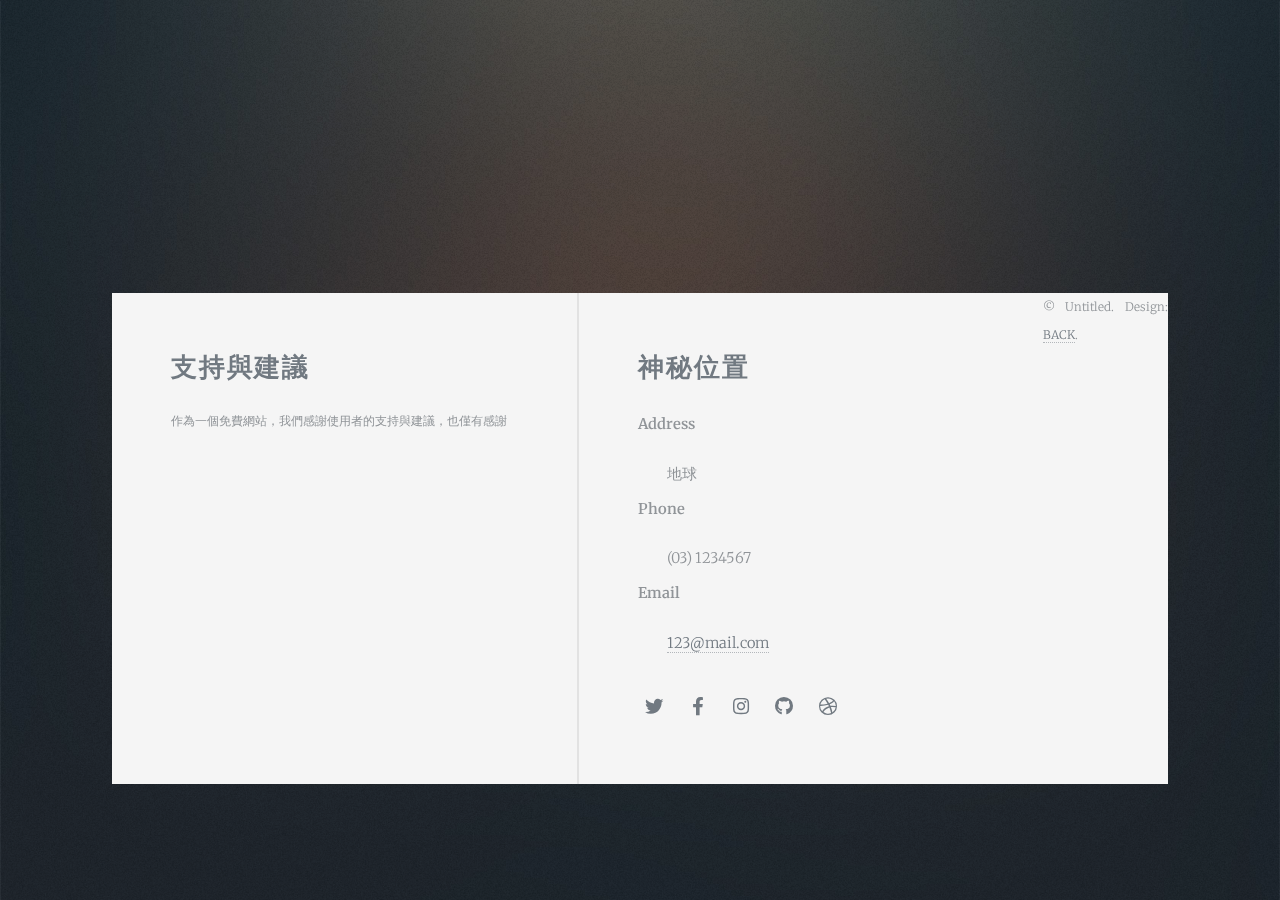
==== commit 03f51905: "Update index-2.html" ====
--- a/index-2.html
+++ b/index-2.html
@@ -1,6 +1,6 @@
 <!DOCTYPE HTML>
 <!--
-	Massively by HTML5 UP
+	Stellar by HTML5 UP
 	html5up.net | @ajlkn
 	Free for personal and commercial use under the CCA 3.0 license (html5up.net/license)
 -->
@@ -15,26 +15,42 @@
 	<body class="is-preload">
 
 		<!-- Wrapper -->
-			<div id="wrapper" class="fade-in">
-
-				<!-- Intro -->
-					<div id="intro">
-						<h1>當前叫號</br></br>
-                            <span id="reservation-count"></span>
-                        </h1>
-						
-						
-					</div>
+			<div id="wrapper">
 
 				<!-- Header -->
-					<header id="header">
-						<a href="index.html" class="logo">Massively</a>
+					<header id="header" class="alt">
+						<h1>當前叫號<br ><span id="reservation-count"></span><br ><br ><br ></h1>
 					</header>
 
-				<!-- Copyright -->
-					<div id="copyright">
-						<ul><li>&copy; Untitled</li><li>Design: <a href="index.html">BACK</a></li></ul>
-					</div>
+				
+
+				<!-- Footer -->
+					<footer id="footer">
+						<section>
+							<h2>支持與建議</h2>
+							<p>作為一個免費網站，我們感謝使用者的支持與建議，也僅有感謝</p>
+						</section>
+						<section>
+							<h2>神秘位置</h2>
+							<dl class="alt">
+								<dt>Address</dt>
+								<dd>地球</dd>
+								<dt>Phone</dt>
+								<dd>(03) 1234567</dd>
+								<dt>Email</dt>
+								<dd><a >123@mail.com</a></dd>
+							</dl>
+							<ul class="icons">
+								<li><a href="#" class="icon brands fa-twitter alt"><span class="label">Twitter</span></a></li>
+								<li><a href="#" class="icon brands fa-facebook-f alt"><span class="label">Facebook</span></a></li>
+								<li><a href="#" class="icon brands fa-instagram alt"><span class="label">Instagram</span></a></li>
+								<li><a href="#" class="icon brands fa-github alt"><span class="label">GitHub</span></a></li>
+								<li><a href="#" class="icon brands fa-dribbble alt"><span class="label">Dribbble</span></a></li>
+							</ul>
+						</section>
+						<p class="copyright">&copy; Untitled. Design: <a href="index.html">BACK</a>.</p>
+					</footer>
+
 			</div>
 
 		<!-- Scripts -->
@@ -46,11 +62,11 @@
 			<script src="asset/js/util.js"></script>
 			<script src="asset/js/main.js"></script>
 
-            <script>
+			<script>
                 // 訪問index.html中的reservationCount變數
                 var reservationCount = window.parent.sharedData.reservationCount;
                 document.getElementById("reservation-count").textContent = reservationCount;
             </script>
 
 	</body>
-</html>+</html>
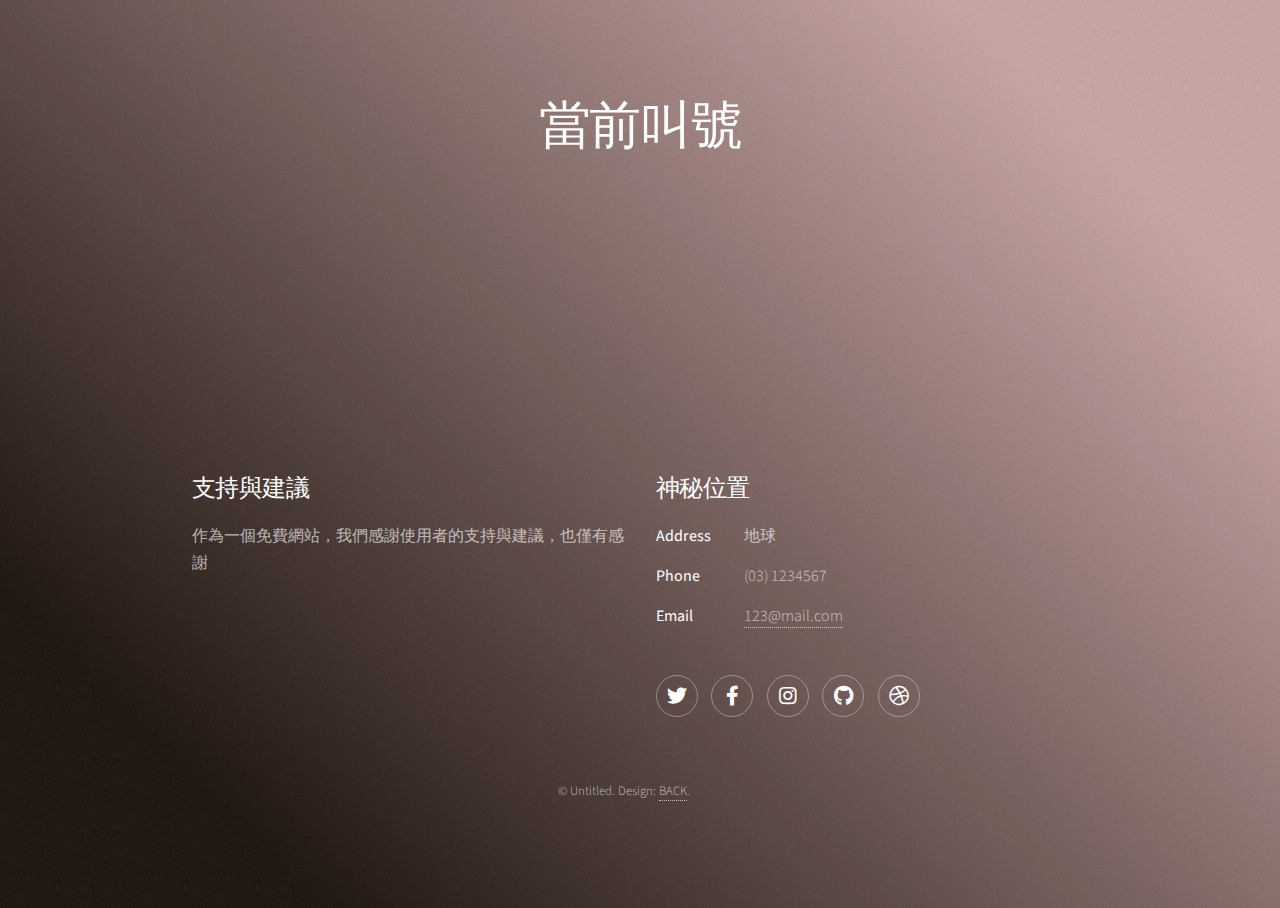
==== commit 42bca90b: "Update index-2.html" ====
--- a/index-2.html
+++ b/index-2.html
@@ -19,7 +19,7 @@
 
 				<!-- Header -->
 					<header id="header" class="alt">
-						<h1>當前叫號<br ><span id="reservation-count"></span><br ><br ><br ></h1>
+						<h1>當前叫號<br ><span id="nowreservation-count"></span><br ><br ><br ></h1>
 					</header>
 
 				
@@ -62,11 +62,7 @@
 			<script src="asset/js/util.js"></script>
 			<script src="asset/js/main.js"></script>
 
-			<script>
-                // 訪問index.html中的reservationCount變數
-                var reservationCount = window.parent.sharedData.reservationCount;
-                document.getElementById("reservation-count").textContent = reservationCount;
-            </script>
+			<script src="var.js"></script>
 
 	</body>
 </html>
--- a/asset/css/main.css
+++ b/asset/css/main.css
@@ -1,8 +1,8 @@
 @import url(fontawesome-all.min.css);
-@import url("https://fonts.googleapis.com/css?family=Merriweather:300,700,300italic,700italic|Source+Sans+Pro:900");
+@import 'https://fonts.googleapis.com/css?family=Source+Sans+Pro:300,400';
 
 /*
-	Massively by HTML5 UP
+	Stellar by HTML5 UP
 	html5up.net | @ajlkn
 	Free for personal and commercial use under the CCA 3.0 license (html5up.net/license)
 */
@@ -99,7 +99,11 @@
 	}
 
 	body {
-		background-color: #1e252d;
+		background-color: #935d8c;
+		background-image: url("images/overlay.png"), -moz-linear-gradient(45deg, #1e130c 15%, #ffefba7e 85%);
+		background-image: url("images/overlay.png"), -webkit-linear-gradient(45deg, #1e130c 15%, #ffefba7e 85%);
+		background-image: url("images/overlay.png"), -ms-linear-gradient(45deg, #1e130c 15%, #ffefba7e 85%);
+		background-image: url("images/overlay.png"), linear-gradient(45deg, #1e130c 15%, #ffefba7e 85%);
 	}
 
 		body.is-preload *, body.is-preload *:before, body.is-preload *:after {
@@ -115,52 +119,50 @@
 
 /* Type */
 
-	html {
-		font-size: 16pt;
+	body {
+		background-color: #935d8c;
+		color: rgba(255, 255, 255, 0.65);
+	}
+
+	body, input, select, textarea {
+		font-family: "Source Sans Pro", Helvetica, sans-serif;
+		font-size: 17pt;
+		font-weight: 300;
+		line-height: 1.65;
 	}
 
 		@media screen and (max-width: 1680px) {
 
-			html {
+			body, input, select, textarea {
+				font-size: 14pt;
+			}
+
+		}
+
+		@media screen and (max-width: 1280px) {
+
+			body, input, select, textarea {
 				font-size: 12pt;
 			}
 
 		}
 
-		@media screen and (max-width: 1280px) {
-
-			html {
+		@media screen and (max-width: 360px) {
+
+			body, input, select, textarea {
 				font-size: 11pt;
 			}
 
 		}
 
-		@media screen and (max-width: 360px) {
-
-			html {
-				font-size: 10pt;
-			}
-
-		}
-
-	body {
-		color: #212931;
-	}
-
-	body, input, select, textarea {
-		font-family: "Merriweather", Georgia, serif;
-		font-weight: 300;
-		font-size: 1rem;
-		line-height: 2.375;
-	}
-
 	a {
-		-moz-transition: color 0.2s ease-in-out, background-color 0.2s ease-in-out, border-color 0.2s ease-in-out, box-shadow 0.2s ease-in-out;
-		-webkit-transition: color 0.2s ease-in-out, background-color 0.2s ease-in-out, border-color 0.2s ease-in-out, box-shadow 0.2s ease-in-out;
-		-ms-transition: color 0.2s ease-in-out, background-color 0.2s ease-in-out, border-color 0.2s ease-in-out, box-shadow 0.2s ease-in-out;
-		transition: color 0.2s ease-in-out, background-color 0.2s ease-in-out, border-color 0.2s ease-in-out, box-shadow 0.2s ease-in-out;
+		-moz-transition: color 0.2s ease, border-bottom 0.2s ease;
+		-webkit-transition: color 0.2s ease, border-bottom 0.2s ease;
+		-ms-transition: color 0.2s ease, border-bottom 0.2s ease;
+		transition: color 0.2s ease, border-bottom 0.2s ease;
+		text-decoration: none;
 		border-bottom: dotted 1px;
-		text-decoration: none;
+		color: inherit;
 	}
 
 		a:hover {
@@ -168,7 +170,7 @@
 		}
 
 	strong, b {
-		font-weight: 600;
+		font-weight: 400;
 	}
 
 	em, i {
@@ -176,103 +178,116 @@
 	}
 
 	p {
-		text-align: justify;
-		margin: 0 0 2rem 0;
-	}
+		margin: 0 0 2em 0;
+	}
+
+		p.content {
+			-moz-columns: 20em 2;
+			-webkit-columns: 20em 2;
+			-ms-columns: 20em 2;
+			columns: 20em 2;
+			-moz-column-gap: 2em;
+			-webkit-column-gap: 2em;
+			-ms-column-gap: 2em;
+			column-gap: 2em;
+			text-align: justify;
+		}
 
 	h1, h2, h3, h4, h5, h6 {
-		font-family: "Source Sans Pro", Helvetica, sans-serif;
-		font-weight: 900;
+		font-weight: 300;
 		line-height: 1.5;
-		letter-spacing: 0.075em;
-		text-transform: uppercase;
-		margin: 0 0 1rem 0;
+		margin: 0 0 0.7em 0;
+		letter-spacing: -0.025em;
 	}
 
 		h1 a, h2 a, h3 a, h4 a, h5 a, h6 a {
-			border-bottom: 0;
 			color: inherit;
 			text-decoration: none;
 		}
 
 	h1 {
-		font-size: 4rem;
-		line-height: 1.1;
-		margin: 0 0 2rem 0;
+		font-size: 2.5em;
+		line-height: 1.2;
 	}
 
 	h2 {
-		font-size: 1.75rem;
-		line-height: 1.3;
-		margin: 0 0 1.5rem 0;
+		font-size: 1.5em;
 	}
 
 	h3 {
-		font-size: 1.25rem;
-		margin: 0 0 1.5rem 0;
+		font-size: 1.25em;
 	}
 
 	h4 {
-		font-size: 1rem;
+		font-size: 1.1em;
 	}
 
 	h5 {
-		font-size: 0.9rem;
+		font-size: 0.9em;
 	}
 
 	h6 {
-		font-size: 0.8rem;
+		font-size: 0.7em;
+	}
+
+	@media screen and (max-width: 736px) {
+
+		h1 {
+			font-size: 2em;
+		}
+
 	}
 
 	sub {
-		font-size: 0.8rem;
+		font-size: 0.8em;
 		position: relative;
-		top: 0.5rem;
+		top: 0.5em;
 	}
 
 	sup {
-		font-size: 0.8rem;
+		font-size: 0.8em;
 		position: relative;
-		top: -0.5rem;
+		top: -0.5em;
 	}
 
 	blockquote {
 		border-left: solid 4px;
 		font-style: italic;
-		margin: 0 0 2rem 0;
-		padding: 0.5rem 0 0.5rem 2rem;
+		margin: 0 0 2em 0;
+		padding: 0.5em 0 0.5em 2em;
 	}
 
 	code {
-		border: solid 2px;
+		border-radius: 8px;
+		border: solid 1px;
 		font-family: "Courier New", monospace;
-		font-size: 0.9rem;
-		margin: 0 0.25rem;
-		padding: 0.25rem 0.65rem;
+		font-size: 0.9em;
+		margin: 0 0.25em;
+		padding: 0.25em 0.65em;
 	}
 
 	pre {
 		-webkit-overflow-scrolling: touch;
 		font-family: "Courier New", monospace;
-		font-size: 0.9rem;
-		margin: 0 0 2rem 0;
+		font-size: 0.9em;
+		margin: 0 0 2em 0;
 	}
 
 		pre code {
 			display: block;
 			line-height: 1.75;
-			padding: 1rem 1.5rem;
+			padding: 1em 1.5em;
 			overflow-x: auto;
 		}
 
 	hr {
 		border: 0;
-		border-bottom: solid 2px;
-		margin: 3rem 0;
+		border-bottom: solid 1px;
+		margin: 2em 0;
 	}
 
 		hr.major {
-			margin: 5rem 0;
+			margin: 3em 0;
 		}
 
 	.align-left {
@@ -288,38 +303,32 @@
 	}
 
 	input, select, textarea {
-		color: #212931;
-	}
-
-	a {
-		color: #212931;
-		border-bottom-color: rgba(33, 41, 49, 0.5);
-	}
-
-		a:hover {
-			border-bottom-color: transparent;
-			color: #18bfef !important;
-		}
+		color: #ffffff;
+	}
+
+	a:hover {
+		color: #ffffff;
+	}
 
 	strong, b {
-		color: #212931;
+		color: #ffffff;
 	}
 
 	h1, h2, h3, h4, h5, h6 {
-		color: #212931;
+		color: #ffffff;
 	}
 
 	blockquote {
-		border-left-color: #eeeeee;
+		border-left-color: rgba(255, 255, 255, 0.35);
 	}
 
 	code {
-		background: rgba(220, 220, 220, 0.25);
-		border-color: #eeeeee;
+		background: rgba(255, 255, 255, 0.075);
+		border-color: rgba(255, 255, 255, 0.35);
 	}
 
 	hr {
-		border-bottom-color: #eeeeee;
+		border-bottom-color: rgba(255, 255, 255, 0.35);
 	}
 
 /* Row */
@@ -465,104 +474,104 @@
 
 		.row.gtr-0 {
 			margin-top: 0;
-			margin-left: 0rem;
+			margin-left: 0em;
 		}
 
 			.row.gtr-0 > * {
-				padding: 0 0 0 0rem;
+				padding: 0 0 0 0em;
 			}
 
 			.row.gtr-0.gtr-uniform {
-				margin-top: 0rem;
+				margin-top: 0em;
 			}
 
 				.row.gtr-0.gtr-uniform > * {
-					padding-top: 0rem;
+					padding-top: 0em;
 				}
 
 		.row.gtr-25 {
 			margin-top: 0;
-			margin-left: -0.375rem;
+			margin-left: -0.375em;
 		}
 
 			.row.gtr-25 > * {
-				padding: 0 0 0 0.375rem;
+				padding: 0 0 0 0.375em;
 			}
 
 			.row.gtr-25.gtr-uniform {
-				margin-top: -0.375rem;
+				margin-top: -0.375em;
 			}
 
 				.row.gtr-25.gtr-uniform > * {
-					padding-top: 0.375rem;
+					padding-top: 0.375em;
 				}
 
 		.row.gtr-50 {
 			margin-top: 0;
-			margin-left: -0.75rem;
+			margin-left: -0.75em;
 		}
 
 			.row.gtr-50 > * {
-				padding: 0 0 0 0.75rem;
+				padding: 0 0 0 0.75em;
 			}
 
 			.row.gtr-50.gtr-uniform {
-				margin-top: -0.75rem;
+				margin-top: -0.75em;
 			}
 
 				.row.gtr-50.gtr-uniform > * {
-					padding-top: 0.75rem;
+					padding-top: 0.75em;
 				}
 
 		.row {
 			margin-top: 0;
-			margin-left: -1.5rem;
+			margin-left: -1.5em;
 		}
 
 			.row > * {
-				padding: 0 0 0 1.5rem;
+				padding: 0 0 0 1.5em;
 			}
 
 			.row.gtr-uniform {
-				margin-top: -1.5rem;
+				margin-top: -1.5em;
 			}
 
 				.row.gtr-uniform > * {
-					padding-top: 1.5rem;
+					padding-top: 1.5em;
 				}
 
 		.row.gtr-150 {
 			margin-top: 0;
-			margin-left: -2.25rem;
+			margin-left: -2.25em;
 		}
 
 			.row.gtr-150 > * {
-				padding: 0 0 0 2.25rem;
+				padding: 0 0 0 2.25em;
 			}
 
 			.row.gtr-150.gtr-uniform {
-				margin-top: -2.25rem;
+				margin-top: -2.25em;
 			}
 
 				.row.gtr-150.gtr-uniform > * {
-					padding-top: 2.25rem;
+					padding-top: 2.25em;
 				}
 
 		.row.gtr-200 {
 			margin-top: 0;
-			margin-left: -3rem;
+			margin-left: -3em;
 		}
 
 			.row.gtr-200 > * {
-				padding: 0 0 0 3rem;
+				padding: 0 0 0 3em;
 			}
 
 			.row.gtr-200.gtr-uniform {
-				margin-top: -3rem;
+				margin-top: -3em;
 			}
 
 				.row.gtr-200.gtr-uniform > * {
-					padding-top: 3rem;
+					padding-top: 3em;
 				}
 
 		@media screen and (max-width: 1680px) {
@@ -708,104 +717,104 @@
 
 				.row.gtr-0 {
 					margin-top: 0;
-					margin-left: 0rem;
+					margin-left: 0em;
 				}
 
 					.row.gtr-0 > * {
-						padding: 0 0 0 0rem;
+						padding: 0 0 0 0em;
 					}
 
 					.row.gtr-0.gtr-uniform {
-						margin-top: 0rem;
+						margin-top: 0em;
 					}
 
 						.row.gtr-0.gtr-uniform > * {
-							padding-top: 0rem;
+							padding-top: 0em;
 						}
 
 				.row.gtr-25 {
 					margin-top: 0;
-					margin-left: -0.375rem;
+					margin-left: -0.375em;
 				}
 
 					.row.gtr-25 > * {
-						padding: 0 0 0 0.375rem;
+						padding: 0 0 0 0.375em;
 					}
 
 					.row.gtr-25.gtr-uniform {
-						margin-top: -0.375rem;
+						margin-top: -0.375em;
 					}
 
 						.row.gtr-25.gtr-uniform > * {
-							padding-top: 0.375rem;
+							padding-top: 0.375em;
 						}
 
 				.row.gtr-50 {
 					margin-top: 0;
-					margin-left: -0.75rem;
+					margin-left: -0.75em;
 				}
 
 					.row.gtr-50 > * {
-						padding: 0 0 0 0.75rem;
+						padding: 0 0 0 0.75em;
 					}
 
 					.row.gtr-50.gtr-uniform {
-						margin-top: -0.75rem;
+						margin-top: -0.75em;
 					}
 
 						.row.gtr-50.gtr-uniform > * {
-							padding-top: 0.75rem;
+							padding-top: 0.75em;
 						}
 
 				.row {
 					margin-top: 0;
-					margin-left: -1.5rem;
+					margin-left: -1.5em;
 				}
 
 					.row > * {
-						padding: 0 0 0 1.5rem;
+						padding: 0 0 0 1.5em;
 					}
 
 					.row.gtr-uniform {
-						margin-top: -1.5rem;
+						margin-top: -1.5em;
 					}
 
 						.row.gtr-uniform > * {
-							padding-top: 1.5rem;
+							padding-top: 1.5em;
 						}
 
 				.row.gtr-150 {
 					margin-top: 0;
-					margin-left: -2.25rem;
+					margin-left: -2.25em;
 				}
 
 					.row.gtr-150 > * {
-						padding: 0 0 0 2.25rem;
+						padding: 0 0 0 2.25em;
 					}
 
 					.row.gtr-150.gtr-uniform {
-						margin-top: -2.25rem;
+						margin-top: -2.25em;
 					}
 
 						.row.gtr-150.gtr-uniform > * {
-							padding-top: 2.25rem;
+							padding-top: 2.25em;
 						}
 
 				.row.gtr-200 {
 					margin-top: 0;
-					margin-left: -3rem;
+					margin-left: -3em;
 				}
 
 					.row.gtr-200 > * {
-						padding: 0 0 0 3rem;
+						padding: 0 0 0 3em;
 					}
 
 					.row.gtr-200.gtr-uniform {
-						margin-top: -3rem;
+						margin-top: -3em;
 					}
 
 						.row.gtr-200.gtr-uniform > * {
-							padding-top: 3rem;
+							padding-top: 3em;
 						}
 
 		}
@@ -953,104 +962,104 @@
 
 				.row.gtr-0 {
 					margin-top: 0;
-					margin-left: 0rem;
+					margin-left: 0em;
 				}
 
 					.row.gtr-0 > * {
-						padding: 0 0 0 0rem;
+						padding: 0 0 0 0em;
 					}
 
 					.row.gtr-0.gtr-uniform {
-						margin-top: 0rem;
+						margin-top: 0em;
 					}
 
 						.row.gtr-0.gtr-uniform > * {
-							padding-top: 0rem;
+							padding-top: 0em;
 						}
 
 				.row.gtr-25 {
 					margin-top: 0;
-					margin-left: -0.375rem;
+					margin-left: -0.375em;
 				}
 
 					.row.gtr-25 > * {
-						padding: 0 0 0 0.375rem;
+						padding: 0 0 0 0.375em;
 					}
 
 					.row.gtr-25.gtr-uniform {
-						margin-top: -0.375rem;
+						margin-top: -0.375em;
 					}
 
 						.row.gtr-25.gtr-uniform > * {
-							padding-top: 0.375rem;
+							padding-top: 0.375em;
 						}
 
 				.row.gtr-50 {
 					margin-top: 0;
-					margin-left: -0.75rem;
+					margin-left: -0.75em;
 				}
 
 					.row.gtr-50 > * {
-						padding: 0 0 0 0.75rem;
+						padding: 0 0 0 0.75em;
 					}
 
 					.row.gtr-50.gtr-uniform {
-						margin-top: -0.75rem;
+						margin-top: -0.75em;
 					}
 
 						.row.gtr-50.gtr-uniform > * {
-							padding-top: 0.75rem;
+							padding-top: 0.75em;
 						}
 
 				.row {
 					margin-top: 0;
-					margin-left: -1.5rem;
+					margin-left: -1.5em;
 				}
 
 					.row > * {
-						padding: 0 0 0 1.5rem;
+						padding: 0 0 0 1.5em;
 					}
 
 					.row.gtr-uniform {
-						margin-top: -1.5rem;
+						margin-top: -1.5em;
 					}
 
 						.row.gtr-uniform > * {
-							padding-top: 1.5rem;
+							padding-top: 1.5em;
 						}
 
 				.row.gtr-150 {
 					margin-top: 0;
-					margin-left: -2.25rem;
+					margin-left: -2.25em;
 				}
 
 					.row.gtr-150 > * {
-						padding: 0 0 0 2.25rem;
+						padding: 0 0 0 2.25em;
 					}
 
 					.row.gtr-150.gtr-uniform {
-						margin-top: -2.25rem;
+						margin-top: -2.25em;
 					}
 
 						.row.gtr-150.gtr-uniform > * {
-							padding-top: 2.25rem;
+							padding-top: 2.25em;
 						}
 
 				.row.gtr-200 {
 					margin-top: 0;
-					margin-left: -3rem;
+					margin-left: -3em;
 				}
 
 					.row.gtr-200 > * {
-						padding: 0 0 0 3rem;
+						padding: 0 0 0 3em;
 					}
 
 					.row.gtr-200.gtr-uniform {
-						margin-top: -3rem;
+						margin-top: -3em;
 					}
 
 						.row.gtr-200.gtr-uniform > * {
-							padding-top: 3rem;
+							padding-top: 3em;
 						}
 
 		}
@@ -1198,104 +1207,104 @@
 
 				.row.gtr-0 {
 					margin-top: 0;
-					margin-left: 0rem;
+					margin-left: 0em;
 				}
 
 					.row.gtr-0 > * {
-						padding: 0 0 0 0rem;
+						padding: 0 0 0 0em;
 					}
 
 					.row.gtr-0.gtr-uniform {
-						margin-top: 0rem;
+						margin-top: 0em;
 					}
 
 						.row.gtr-0.gtr-uniform > * {
-							padding-top: 0rem;
+							padding-top: 0em;
 						}
 
 				.row.gtr-25 {
 					margin-top: 0;
-					margin-left: -0.375rem;
+					margin-left: -0.375em;
 				}
 
 					.row.gtr-25 > * {
-						padding: 0 0 0 0.375rem;
+						padding: 0 0 0 0.375em;
 					}
 
 					.row.gtr-25.gtr-uniform {
-						margin-top: -0.375rem;
+						margin-top: -0.375em;
 					}
 
 						.row.gtr-25.gtr-uniform > * {
-							padding-top: 0.375rem;
+							padding-top: 0.375em;
 						}
 
 				.row.gtr-50 {
 					margin-top: 0;
-					margin-left: -0.75rem;
+					margin-left: -0.75em;
 				}
 
 					.row.gtr-50 > * {
-						padding: 0 0 0 0.75rem;
+						padding: 0 0 0 0.75em;
 					}
 
 					.row.gtr-50.gtr-uniform {
-						margin-top: -0.75rem;
+						margin-top: -0.75em;
 					}
 
 						.row.gtr-50.gtr-uniform > * {
-							padding-top: 0.75rem;
+							padding-top: 0.75em;
 						}
 
 				.row {
 					margin-top: 0;
-					margin-left: -1.5rem;
+					margin-left: -1.5em;
 				}
 
 					.row > * {
-						padding: 0 0 0 1.5rem;
+						padding: 0 0 0 1.5em;
 					}
 
 					.row.gtr-uniform {
-						margin-top: -1.5rem;
+						margin-top: -1.5em;
 					}
 
 						.row.gtr-uniform > * {
-							padding-top: 1.5rem;
+							padding-top: 1.5em;
 						}
 
 				.row.gtr-150 {
 					margin-top: 0;
-					margin-left: -2.25rem;
+					margin-left: -2.25em;
 				}
 
 					.row.gtr-150 > * {
-						padding: 0 0 0 2.25rem;
+						padding: 0 0 0 2.25em;
 					}
 
 					.row.gtr-150.gtr-uniform {
-						margin-top: -2.25rem;
+						margin-top: -2.25em;
 					}
 
 						.row.gtr-150.gtr-uniform > * {
-							padding-top: 2.25rem;
+							padding-top: 2.25em;
 						}
 
 				.row.gtr-200 {
 					margin-top: 0;
-					margin-left: -3rem;
+					margin-left: -3em;
 				}
 
 					.row.gtr-200 > * {
-						padding: 0 0 0 3rem;
+						padding: 0 0 0 3em;
 					}
 
 					.row.gtr-200.gtr-uniform {
-						margin-top: -3rem;
+						margin-top: -3em;
 					}
 
 						.row.gtr-200.gtr-uniform > * {
-							padding-top: 3rem;
+							padding-top: 3em;
 						}
 
 		}
@@ -1443,104 +1452,104 @@
 
 				.row.gtr-0 {
 					margin-top: 0;
-					margin-left: 0rem;
+					margin-left: 0em;
 				}
 
 					.row.gtr-0 > * {
-						padding: 0 0 0 0rem;
+						padding: 0 0 0 0em;
 					}
 
 					.row.gtr-0.gtr-uniform {
-						margin-top: 0rem;
+						margin-top: 0em;
 					}
 
 						.row.gtr-0.gtr-uniform > * {
-							padding-top: 0rem;
+							padding-top: 0em;
 						}
 
 				.row.gtr-25 {
 					margin-top: 0;
-					margin-left: -0.375rem;
+					margin-left: -0.25em;
 				}
 
 					.row.gtr-25 > * {
-						padding: 0 0 0 0.375rem;
+						padding: 0 0 0 0.25em;
 					}
 
 					.row.gtr-25.gtr-uniform {
-						margin-top: -0.375rem;
+						margin-top: -0.25em;
 					}
 
 						.row.gtr-25.gtr-uniform > * {
-							padding-top: 0.375rem;
+							padding-top: 0.25em;
 						}
 
 				.row.gtr-50 {
 					margin-top: 0;
-					margin-left: -0.75rem;
+					margin-left: -0.5em;
 				}
 
 					.row.gtr-50 > * {
-						padding: 0 0 0 0.75rem;
+						padding: 0 0 0 0.5em;
 					}
 
 					.row.gtr-50.gtr-uniform {
-						margin-top: -0.75rem;
+						margin-top: -0.5em;
 					}
 
 						.row.gtr-50.gtr-uniform > * {
-							padding-top: 0.75rem;
+							padding-top: 0.5em;
 						}
 
 				.row {
 					margin-top: 0;
-					margin-left: -1.5rem;
+					margin-left: -1em;
 				}
 
 					.row > * {
-						padding: 0 0 0 1.5rem;
+						padding: 0 0 0 1em;
 					}
 
 					.row.gtr-uniform {
-						margin-top: -1.5rem;
+						margin-top: -1em;
 					}
 
 						.row.gtr-uniform > * {
-							padding-top: 1.5rem;
+							padding-top: 1em;
 						}
 
 				.row.gtr-150 {
 					margin-top: 0;
-					margin-left: -2.25rem;
+					margin-left: -1.5em;
 				}
 
 					.row.gtr-150 > * {
-						padding: 0 0 0 2.25rem;
+						padding: 0 0 0 1.5em;
 					}
 
 					.row.gtr-150.gtr-uniform {
-						margin-top: -2.25rem;
+						margin-top: -1.5em;
 					}
 
 						.row.gtr-150.gtr-uniform > * {
-							padding-top: 2.25rem;
+							padding-top: 1.5em;
 						}
 
 				.row.gtr-200 {
 					margin-top: 0;
-					margin-left: -3rem;
+					margin-left: -2em;
 				}
 
 					.row.gtr-200 > * {
-						padding: 0 0 0 3rem;
+						padding: 0 0 0 2em;
 					}
 
 					.row.gtr-200.gtr-uniform {
-						margin-top: -3rem;
+						margin-top: -2em;
 					}
 
 						.row.gtr-200.gtr-uniform > * {
-							padding-top: 3rem;
+							padding-top: 2em;
 						}
 
 		}
@@ -1688,359 +1697,115 @@
 
 				.row.gtr-0 {
 					margin-top: 0;
-					margin-left: 0rem;
+					margin-left: 0em;
 				}
 
 					.row.gtr-0 > * {
-						padding: 0 0 0 0rem;
+						padding: 0 0 0 0em;
 					}
 
 					.row.gtr-0.gtr-uniform {
-						margin-top: 0rem;
+						margin-top: 0em;
 					}
 
 						.row.gtr-0.gtr-uniform > * {
-							padding-top: 0rem;
+							padding-top: 0em;
 						}
 
 				.row.gtr-25 {
 					margin-top: 0;
-					margin-left: -0.375rem;
+					margin-left: -0.3125em;
 				}
 
 					.row.gtr-25 > * {
-						padding: 0 0 0 0.375rem;
+						padding: 0 0 0 0.3125em;
 					}
 
 					.row.gtr-25.gtr-uniform {
-						margin-top: -0.375rem;
+						margin-top: -0.3125em;
 					}
 
 						.row.gtr-25.gtr-uniform > * {
-							padding-top: 0.375rem;
+							padding-top: 0.3125em;
 						}
 
 				.row.gtr-50 {
 					margin-top: 0;
-					margin-left: -0.75rem;
+					margin-left: -0.625em;
 				}
 
 					.row.gtr-50 > * {
-						padding: 0 0 0 0.75rem;
+						padding: 0 0 0 0.625em;
 					}
 
 					.row.gtr-50.gtr-uniform {
-						margin-top: -0.75rem;
+						margin-top: -0.625em;
 					}
 
 						.row.gtr-50.gtr-uniform > * {
-							padding-top: 0.75rem;
+							padding-top: 0.625em;
 						}
 
 				.row {
 					margin-top: 0;
-					margin-left: -1.5rem;
+					margin-left: -1.25em;
 				}
 
 					.row > * {
-						padding: 0 0 0 1.5rem;
+						padding: 0 0 0 1.25em;
 					}
 
 					.row.gtr-uniform {
-						margin-top: -1.5rem;
+						margin-top: -1.25em;
 					}
 
 						.row.gtr-uniform > * {
-							padding-top: 1.5rem;
+							padding-top: 1.25em;
 						}
 
 				.row.gtr-150 {
 					margin-top: 0;
-					margin-left: -2.25rem;
+					margin-left: -1.875em;
 				}
 
 					.row.gtr-150 > * {
-						padding: 0 0 0 2.25rem;
+						padding: 0 0 0 1.875em;
 					}
 
 					.row.gtr-150.gtr-uniform {
-						margin-top: -2.25rem;
+						margin-top: -1.875em;
 					}
 
 						.row.gtr-150.gtr-uniform > * {
-							padding-top: 2.25rem;
+							padding-top: 1.875em;
 						}
 
 				.row.gtr-200 {
 					margin-top: 0;
-					margin-left: -3rem;
+					margin-left: -2.5em;
 				}
 
 					.row.gtr-200 > * {
-						padding: 0 0 0 3rem;
+						padding: 0 0 0 2.5em;
 					}
 
 					.row.gtr-200.gtr-uniform {
-						margin-top: -3rem;
+						margin-top: -2.5em;
 					}
 
 						.row.gtr-200.gtr-uniform > * {
-							padding-top: 3rem;
+							padding-top: 2.5em;
 						}
 
 		}
 
-		@media screen and (max-width: 360px) {
-
-			.row {
-				display: flex;
-				flex-wrap: wrap;
-				box-sizing: border-box;
-				align-items: stretch;
-			}
-
-				.row > * {
-					box-sizing: border-box;
-				}
-
-				.row.gtr-uniform > * > :last-child {
-					margin-bottom: 0;
-				}
-
-				.row.aln-left {
-					justify-content: flex-start;
-				}
-
-				.row.aln-center {
-					justify-content: center;
-				}
-
-				.row.aln-right {
-					justify-content: flex-end;
-				}
-
-				.row.aln-top {
-					align-items: flex-start;
-				}
-
-				.row.aln-middle {
-					align-items: center;
-				}
-
-				.row.aln-bottom {
-					align-items: flex-end;
-				}
-
-				.row > .imp-xxsmall {
-					order: -1;
-				}
-
-				.row > .col-1-xxsmall {
-					width: 8.33333%;
-				}
-
-				.row > .off-1-xxsmall {
-					margin-left: 8.33333%;
-				}
-
-				.row > .col-2-xxsmall {
-					width: 16.66667%;
-				}
-
-				.row > .off-2-xxsmall {
-					margin-left: 16.66667%;
-				}
-
-				.row > .col-3-xxsmall {
-					width: 25%;
-				}
-
-				.row > .off-3-xxsmall {
-					margin-left: 25%;
-				}
-
-				.row > .col-4-xxsmall {
-					width: 33.33333%;
-				}
-
-				.row > .off-4-xxsmall {
-					margin-left: 33.33333%;
-				}
-
-				.row > .col-5-xxsmall {
-					width: 41.66667%;
-				}
-
-				.row > .off-5-xxsmall {
-					margin-left: 41.66667%;
-				}
-
-				.row > .col-6-xxsmall {
-					width: 50%;
-				}
-
-				.row > .off-6-xxsmall {
-					margin-left: 50%;
-				}
-
-				.row > .col-7-xxsmall {
-					width: 58.33333%;
-				}
-
-				.row > .off-7-xxsmall {
-					margin-left: 58.33333%;
-				}
-
-				.row > .col-8-xxsmall {
-					width: 66.66667%;
-				}
-
-				.row > .off-8-xxsmall {
-					margin-left: 66.66667%;
-				}
-
-				.row > .col-9-xxsmall {
-					width: 75%;
-				}
-
-				.row > .off-9-xxsmall {
-					margin-left: 75%;
-				}
-
-				.row > .col-10-xxsmall {
-					width: 83.33333%;
-				}
-
-				.row > .off-10-xxsmall {
-					margin-left: 83.33333%;
-				}
-
-				.row > .col-11-xxsmall {
-					width: 91.66667%;
-				}
-
-				.row > .off-11-xxsmall {
-					margin-left: 91.66667%;
-				}
-
-				.row > .col-12-xxsmall {
-					width: 100%;
-				}
-
-				.row > .off-12-xxsmall {
-					margin-left: 100%;
-				}
-
-				.row.gtr-0 {
-					margin-top: 0;
-					margin-left: 0rem;
-				}
-
-					.row.gtr-0 > * {
-						padding: 0 0 0 0rem;
-					}
-
-					.row.gtr-0.gtr-uniform {
-						margin-top: 0rem;
-					}
-
-						.row.gtr-0.gtr-uniform > * {
-							padding-top: 0rem;
-						}
-
-				.row.gtr-25 {
-					margin-top: 0;
-					margin-left: -0.375rem;
-				}
-
-					.row.gtr-25 > * {
-						padding: 0 0 0 0.375rem;
-					}
-
-					.row.gtr-25.gtr-uniform {
-						margin-top: -0.375rem;
-					}
-
-						.row.gtr-25.gtr-uniform > * {
-							padding-top: 0.375rem;
-						}
-
-				.row.gtr-50 {
-					margin-top: 0;
-					margin-left: -0.75rem;
-				}
-
-					.row.gtr-50 > * {
-						padding: 0 0 0 0.75rem;
-					}
-
-					.row.gtr-50.gtr-uniform {
-						margin-top: -0.75rem;
-					}
-
-						.row.gtr-50.gtr-uniform > * {
-							padding-top: 0.75rem;
-						}
-
-				.row {
-					margin-top: 0;
-					margin-left: -1.5rem;
-				}
-
-					.row > * {
-						padding: 0 0 0 1.5rem;
-					}
-
-					.row.gtr-uniform {
-						margin-top: -1.5rem;
-					}
-
-						.row.gtr-uniform > * {
-							padding-top: 1.5rem;
-						}
-
-				.row.gtr-150 {
-					margin-top: 0;
-					margin-left: -2.25rem;
-				}
-
-					.row.gtr-150 > * {
-						padding: 0 0 0 2.25rem;
-					}
-
-					.row.gtr-150.gtr-uniform {
-						margin-top: -2.25rem;
-					}
-
-						.row.gtr-150.gtr-uniform > * {
-							padding-top: 2.25rem;
-						}
-
-				.row.gtr-200 {
-					margin-top: 0;
-					margin-left: -3rem;
-				}
-
-					.row.gtr-200 > * {
-						padding: 0 0 0 3rem;
-					}
-
-					.row.gtr-200.gtr-uniform {
-						margin-top: -3rem;
-					}
-
-						.row.gtr-200.gtr-uniform > * {
-							padding-top: 3rem;
-						}
-
-		}
-
 /* Box */
 
 	.box {
-		border: solid 2px;
-		margin-bottom: 2rem;
-		padding: 1.5rem;
+		border-radius: 8px;
+		border: solid;
+		margin-bottom: 2em;
+		padding: 1.5em;
 	}
 
 		.box > :last-child,
@@ -2056,7 +1821,7 @@
 		}
 
 	.box {
-		border-color: #eeeeee;
+		border-color: rgba(255, 255, 255, 0.35);
 	}
 
 /* Button */
@@ -2070,67 +1835,38 @@
 		-webkit-appearance: none;
 		-ms-appearance: none;
 		appearance: none;
-		-moz-transition: background-color 0.2s ease-in-out, box-shadow 0.2s ease-in-out, color 0.2s ease-in-out;
-		-webkit-transition: background-color 0.2s ease-in-out, box-shadow 0.2s ease-in-out, color 0.2s ease-in-out;
-		-ms-transition: background-color 0.2s ease-in-out, box-shadow 0.2s ease-in-out, color 0.2s ease-in-out;
-		transition: background-color 0.2s ease-in-out, box-shadow 0.2s ease-in-out, color 0.2s ease-in-out;
+		-moz-transition: background-color 0.2s ease-in-out, color 0.2s ease-in-out;
+		-webkit-transition: background-color 0.2s ease-in-out, color 0.2s ease-in-out;
+		-ms-transition: background-color 0.2s ease-in-out, color 0.2s ease-in-out;
+		transition: background-color 0.2s ease-in-out, color 0.2s ease-in-out;
+		border-radius: 8px;
 		border: 0;
-		border-radius: 0;
 		cursor: pointer;
 		display: inline-block;
-		font-family: "Source Sans Pro", Helvetica, sans-serif;
-		font-size: 0.8rem;
-		font-weight: 900;
-		letter-spacing: 0.075em;
-		height: 3rem;
-		line-height: 3rem;
-		padding: 0 2rem;
+		font-weight: 300;
+		height: 2.75em;
+		line-height: 2.75em;
+		min-width: 9.25em;
+		padding: 0 1.5em;
 		text-align: center;
 		text-decoration: none;
-		text-transform: uppercase;
 		white-space: nowrap;
 	}
 
-		input[type="submit"].icon:before,
-		input[type="reset"].icon:before,
-		input[type="button"].icon:before,
-		button.icon:before,
-		.button.icon:before {
-			margin-right: 0.5rem;
-		}
-
-		input[type="submit"].icon.solo,
-		input[type="reset"].icon.solo,
-		input[type="button"].icon.solo,
-		button.icon.solo,
-		.button.icon.solo {
-			position: relative;
-			width: 4rem;
-			height: 4rem;
-			line-height: 4rem;
-			border-radius: 4rem;
-			text-indent: 4rem;
-			overflow: hidden;
-			padding: 0;
-			white-space: nowrap;
-		}
-
-			input[type="submit"].icon.solo:before,
-			input[type="reset"].icon.solo:before,
-			input[type="button"].icon.solo:before,
-			button.icon.solo:before,
-			.button.icon.solo:before {
-				position: absolute;
-				display: block;
-				top: 0;
-				left: 0;
-				width: inherit;
-				height: inherit;
-				line-height: inherit;
-				font-size: 1.25rem;
-				margin-right: 0;
-				text-align: center;
-				text-indent: 0;
+		input[type="submit"].icon,
+		input[type="reset"].icon,
+		input[type="button"].icon,
+		button.icon,
+		.button.icon {
+			padding-left: 1.35em;
+		}
+
+			input[type="submit"].icon:before,
+			input[type="reset"].icon:before,
+			input[type="button"].icon:before,
+			button.icon:before,
+			.button.icon:before {
+				margin-right: 0.5em;
 			}
 
 		input[type="submit"].fit,
@@ -2146,10 +1882,7 @@
 		input[type="button"].small,
 		button.small,
 		.button.small {
-			font-size: 0.7rem;
-			height: 2.5rem;
-			line-height: 2.5rem;
-			padding: 0 1.5rem;
+			font-size: 0.8em;
 		}
 
 		input[type="submit"].large,
@@ -2157,34 +1890,7 @@
 		input[type="button"].large,
 		button.large,
 		.button.large {
-			font-size: 0.9rem;
-			height: 3.5rem;
-			line-height: 3.5rem;
-			padding: 0 2.75rem;
-		}
-
-		@media screen and (max-width: 980px) {
-
-			input[type="submit"],
-			input[type="reset"],
-			input[type="button"],
-			button,
-			.button {
-				font-size: 0.9rem;
-				height: 3.25rem;
-				line-height: 3.25rem;
-			}
-
-				input[type="submit"].large,
-				input[type="reset"].large,
-				input[type="button"].large,
-				button.large,
-				.button.large {
-					font-size: 1rem;
-					height: 3.75rem;
-					line-height: 3.75rem;
-				}
-
+			font-size: 1.35em;
 		}
 
 		input[type="submit"].disabled, input[type="submit"]:disabled,
@@ -2200,14 +1906,26 @@
 			opacity: 0.25;
 		}
 
+		@media screen and (max-width: 736px) {
+
+			input[type="submit"],
+			input[type="reset"],
+			input[type="button"],
+			button,
+			.button {
+				min-width: 0;
+			}
+
+		}
+
 	input[type="submit"],
 	input[type="reset"],
 	input[type="button"],
 	button,
 	.button {
 		background-color: transparent;
-		box-shadow: inset 0 0 0 2px #212931;
-		color: #212931 !important;
+		box-shadow: inset 0 0 0 1px rgba(255, 255, 255, 0.35);
+		color: #ffffff !important;
 	}
 
 		input[type="submit"]:hover,
@@ -2215,8 +1933,23 @@
 		input[type="button"]:hover,
 		button:hover,
 		.button:hover {
-			box-shadow: inset 0 0 0 2px #18bfef;
-			color: #18bfef !important;
+			background-color: rgba(255, 255, 255, 0.075);
+		}
+
+		input[type="submit"]:active,
+		input[type="reset"]:active,
+		input[type="button"]:active,
+		button:active,
+		.button:active {
+			background-color: rgba(255, 255, 255, 0.2);
+		}
+
+		input[type="submit"].icon:before,
+		input[type="reset"].icon:before,
+		input[type="button"].icon:before,
+		button.icon:before,
+		.button.icon:before {
+			color: rgba(255, 255, 255, 0.5);
 		}
 
 		input[type="submit"].primary,
@@ -2224,9 +1957,9 @@
 		input[type="button"].primary,
 		button.primary,
 		.button.primary {
-			background-color: #212931;
+			background-color: #8cc9f0;
+			color: #ffffff !important;
 			box-shadow: none;
-			color: #ffffff !important;
 		}
 
 			input[type="submit"].primary:hover,
@@ -2234,101 +1967,37 @@
 			input[type="button"].primary:hover,
 			button.primary:hover,
 			.button.primary:hover {
-				background-color: #18bfef;
+				background-color: #9acff2;
+			}
+
+			input[type="submit"].primary:active,
+			input[type="reset"].primary:active,
+			input[type="button"].primary:active,
+			button.primary:active,
+			.button.primary:active {
+				background-color: #7ec3ee;
+			}
+
+			input[type="submit"].primary.icon:before,
+			input[type="reset"].primary.icon:before,
+			input[type="button"].primary.icon:before,
+			button.primary.icon:before,
+			.button.primary.icon:before {
+				color: #ffffff !important;
 			}
 
 /* Form */
 
 	form {
-		margin: 0 0 2rem 0;
-	}
-
-		form > :last-child {
-			margin-bottom: 0;
-		}
-
-		form > .fields {
-			display: -moz-flex;
-			display: -webkit-flex;
-			display: -ms-flex;
-			display: flex;
-			-moz-flex-wrap: wrap;
-			-webkit-flex-wrap: wrap;
-			-ms-flex-wrap: wrap;
-			flex-wrap: wrap;
-			width: calc(100% + 3rem);
-			margin: -1.5rem 0 2rem -1.5rem;
-		}
-
-			form > .fields > .field {
-				-moz-flex-grow: 0;
-				-webkit-flex-grow: 0;
-				-ms-flex-grow: 0;
-				flex-grow: 0;
-				-moz-flex-shrink: 0;
-				-webkit-flex-shrink: 0;
-				-ms-flex-shrink: 0;
-				flex-shrink: 0;
-				padding: 1.5rem 0 0 1.5rem;
-				width: calc(100% - 1.5rem);
-			}
-
-				form > .fields > .field.half {
-					width: calc(50% - 0.75rem);
-				}
-
-				form > .fields > .field.third {
-					width: calc(100%/3 - 0.5rem);
-				}
-
-				form > .fields > .field.quarter {
-					width: calc(25% - 0.375rem);
-				}
-
-		@media screen and (max-width: 480px) {
-
-			form > .fields {
-				width: calc(100% + 3rem);
-				margin: -1.5rem 0 2rem -1.5rem;
-			}
-
-				form > .fields > .field {
-					padding: 1.5rem 0 0 1.5rem;
-					width: calc(100% - 1.5rem);
-				}
-
-					form > .fields > .field.half {
-						width: calc(100% - 1.5rem);
-					}
-
-					form > .fields > .field.third {
-						width: calc(100% - 1.5rem);
-					}
-
-					form > .fields > .field.quarter {
-						width: calc(100% - 1.5rem);
-					}
-
-		}
+		margin: 0 0 2em 0;
+	}
 
 	label {
 		display: block;
-		font-family: "Source Sans Pro", Helvetica, sans-serif;
-		font-weight: 900;
-		line-height: 1.5;
-		letter-spacing: 0.075em;
-		font-size: 0.8rem;
-		text-transform: uppercase;
-		margin: 0 0 0.75rem 0;
-	}
-
-		@media screen and (max-width: 980px) {
-
-			label {
-				font-size: 0.9rem;
-			}
-
-		}
+		font-size: 0.9em;
+		font-weight: 400;
+		margin: 0 0 1em 0;
+	}
 
 	input[type="text"],
 	input[type="password"],
@@ -2339,13 +2008,12 @@
 		-webkit-appearance: none;
 		-ms-appearance: none;
 		appearance: none;
-		background: transparent;
-		border-radius: 0;
-		border: solid 2px;
+		border-radius: 8px;
+		border: solid 1px;
 		color: inherit;
 		display: block;
 		outline: 0;
-		padding: 0 1rem;
+		padding: 0 1em;
 		text-decoration: none;
 		width: 100%;
 	}
@@ -2362,8 +2030,8 @@
 		background-size: 1.25rem;
 		background-repeat: no-repeat;
 		background-position: calc(100% - 1rem) center;
-		height: 3rem;
-		padding-right: 3rem;
+		height: 2.75em;
+		padding-right: 2.75em;
 		text-overflow: ellipsis;
 	}
 
@@ -2379,11 +2047,11 @@
 	input[type="password"],
 	input[type="email"],
 	select {
-		height: 3rem;
+		height: 2.75em;
 	}
 
 	textarea {
-		padding: 0.75rem 1rem;
+		padding: 0.75em 1em;
 	}
 
 	input[type="checkbox"],
@@ -2394,9 +2062,9 @@
 		appearance: none;
 		display: block;
 		float: left;
-		margin-right: -2rem;
+		margin-right: -2em;
 		opacity: 0;
-		width: 1rem;
+		width: 1em;
 		z-index: -1;
 	}
 
@@ -2405,13 +2073,10 @@
 			text-decoration: none;
 			cursor: pointer;
 			display: inline-block;
-			font-size: 1rem;
-			letter-spacing: 0;
-			font-family: "Merriweather", Georgia, serif;
-			text-transform: none;
+			font-size: 1em;
 			font-weight: 300;
-			padding-left: 2.8rem;
-			padding-right: 1rem;
+			padding-left: 2.4em;
+			padding-right: 0.75em;
 			position: relative;
 		}
 
@@ -2431,18 +2096,18 @@
 
 			input[type="checkbox"] + label:before,
 			input[type="radio"] + label:before {
-				border-radius: 0;
-				border: solid 2px;
+				border-radius: 8px;
+				border: solid 1px;
 				content: '';
 				display: inline-block;
-				font-size: 0.8rem;
-				height: 1.8rem;
+				font-size: 0.8em;
+				height: 2.0625em;
 				left: 0;
-				line-height: 1.65rem;
+				line-height: 2.0625em;
 				position: absolute;
 				text-align: center;
-				top: -0.125rem;
-				width: 1.8rem;
+				top: 0;
+				width: 2.0625em;
 			}
 
 		input[type="checkbox"]:checked + label:before,
@@ -2451,7 +2116,7 @@
 		}
 
 	input[type="checkbox"] + label:before {
-		border-radius: 0;
+		border-radius: 8px;
 	}
 
 	input[type="radio"] + label:before {
@@ -2475,7 +2140,7 @@
 	}
 
 	label {
-		color: #212931;
+		color: #ffffff;
 	}
 
 	input[type="text"],
@@ -2483,7 +2148,8 @@
 	input[type="email"],
 	select,
 	textarea {
-		border-color: #eeeeee;
+		background-color: rgba(255, 255, 255, 0.075);
+		border-color: rgba(255, 255, 255, 0.35);
 	}
 
 		input[type="text"]:focus,
@@ -2491,68 +2157,71 @@
 		input[type="email"]:focus,
 		select:focus,
 		textarea:focus {
-			border-color: #18bfef;
+			border-color: #8cc9f0;
+			box-shadow: 0 0 0 1px #8cc9f0;
 		}
 
 	select {
-		background-image: url("data:image/svg+xml;charset=utf8,%3Csvg xmlns='http://www.w3.org/2000/svg' width='40' height='40' preserveAspectRatio='none' viewBox='0 0 40 40'%3E%3Cpath d='M9.4,12.3l10.4,10.4l10.4-10.4c0.2-0.2,0.5-0.4,0.9-0.4c0.3,0,0.6,0.1,0.9,0.4l3.3,3.3c0.2,0.2,0.4,0.5,0.4,0.9 c0,0.4-0.1,0.6-0.4,0.9L20.7,31.9c-0.2,0.2-0.5,0.4-0.9,0.4c-0.3,0-0.6-0.1-0.9-0.4L4.3,17.3c-0.2-0.2-0.4-0.5-0.4-0.9 c0-0.4,0.1-0.6,0.4-0.9l3.3-3.3c0.2-0.2,0.5-0.4,0.9-0.4S9.1,12.1,9.4,12.3z' fill='%23eeeeee' /%3E%3C/svg%3E");
+		background-image: url("data:image/svg+xml;charset=utf8,%3Csvg xmlns='http://www.w3.org/2000/svg' width='40' height='40' preserveAspectRatio='none' viewBox='0 0 40 40'%3E%3Cpath d='M9.4,12.3l10.4,10.4l10.4-10.4c0.2-0.2,0.5-0.4,0.9-0.4c0.3,0,0.6,0.1,0.9,0.4l3.3,3.3c0.2,0.2,0.4,0.5,0.4,0.9 c0,0.4-0.1,0.6-0.4,0.9L20.7,31.9c-0.2,0.2-0.5,0.4-0.9,0.4c-0.3,0-0.6-0.1-0.9-0.4L4.3,17.3c-0.2-0.2-0.4-0.5-0.4-0.9 c0-0.4,0.1-0.6,0.4-0.9l3.3-3.3c0.2-0.2,0.5-0.4,0.9-0.4S9.1,12.1,9.4,12.3z' fill='rgba(255, 255, 255, 0.35)' /%3E%3C/svg%3E");
 	}
 
 		select option {
-			background-color: #ffffff;
-			color: #212931;
-		}
-
-	.select-wrapper:before {
-		color: #eeeeee;
-	}
+			color: #ffffff;
+			background: #935d8c;
+		}
 
 	input[type="checkbox"] + label,
 	input[type="radio"] + label {
-		color: #212931;
+		color: rgba(255, 255, 255, 0.65);
 	}
 
 		input[type="checkbox"] + label:before,
 		input[type="radio"] + label:before {
-			border-color: #eeeeee;
+			background: rgba(255, 255, 255, 0.075);
+			border-color: rgba(255, 255, 255, 0.35);
 		}
 
 	input[type="checkbox"]:checked + label:before,
 	input[type="radio"]:checked + label:before {
-		background-color: #212931;
-		border-color: #212931;
-		color: #ffffff;
+		background-color: #ffffff;
+		border-color: #ffffff;
+		color: #935d8c;
 	}
 
 	input[type="checkbox"]:focus + label:before,
 	input[type="radio"]:focus + label:before {
-		border-color: #18bfef;
+		border-color: #8cc9f0;
+		box-shadow: 0 0 0 1px #8cc9f0;
 	}
 
 	::-webkit-input-placeholder {
-		color: #909498 !important;
+		color: rgba(255, 255, 255, 0.5) !important;
 	}
 
 	:-moz-placeholder {
-		color: #909498 !important;
+		color: rgba(255, 255, 255, 0.5) !important;
 	}
 
 	::-moz-placeholder {
-		color: #909498 !important;
+		color: rgba(255, 255, 255, 0.5) !important;
 	}
 
 	:-ms-input-placeholder {
-		color: #909498 !important;
+		color: rgba(255, 255, 255, 0.5) !important;
 	}
 
 	.formerize-placeholder {
-		color: #909498 !important;
+		color: rgba(255, 255, 255, 0.5) !important;
 	}
 
 /* Icon */
 
 	.icon {
 		text-decoration: none;
+		-moz-transition: background-color 0.2s ease-in-out, color 0.2s ease-in-out;
+		-webkit-transition: background-color 0.2s ease-in-out, color 0.2s ease-in-out;
+		-ms-transition: background-color 0.2s ease-in-out, color 0.2s ease-in-out;
+		transition: background-color 0.2s ease-in-out, color 0.2s ease-in-out;
 		border-bottom: none;
 		position: relative;
 	}
@@ -2575,7 +2244,7 @@
 		}
 
 		.icon:before {
-			line-height: inherit;
+			line-height: solid;
 		}
 
 		.icon.solid:before {
@@ -2586,15 +2255,122 @@
 			font-family: 'Font Awesome 5 Brands';
 		}
 
+		.icon.major {
+			border: solid 1px;
+			display: inline-block;
+			border-radius: 100%;
+			padding: 0.65em;
+			margin: 0 0 2em 0;
+			cursor: default;
+		}
+
+			.icon.major:before {
+				display: inline-block;
+				font-size: 6.25rem;
+				width: 2.25em;
+				height: 2.25em;
+				line-height: 2.2em;
+				border-radius: 100%;
+				border: solid 1px;
+				text-align: center;
+			}
+
+		.icon.alt {
+			display: inline-block;
+			border: solid 1px;
+			border-radius: 100%;
+		}
+
+			.icon.alt:before {
+				display: block;
+				font-size: 1.25em;
+				width: 2em;
+				height: 2em;
+				text-align: center;
+				line-height: 2em;
+			}
+
+		.icon.style1 {
+			color: #efa8b0;
+		}
+
+		.icon.style2 {
+			color: #c79cc8;
+		}
+
+		.icon.style3 {
+			color: #a89cc8;
+		}
+
+		.icon.style4 {
+			color: #9bb2e1;
+		}
+
+		.icon.style5 {
+			color: #8cc9f0;
+		}
+
+		@media screen and (max-width: 1680px) {
+
+			.icon.major:before {
+				font-size: 5.5rem;
+			}
+
+		}
+
+		@media screen and (max-width: 1280px) {
+
+			.icon.major:before {
+				font-size: 4.75rem;
+			}
+
+		}
+
+		@media screen and (max-width: 736px) {
+
+			.icon.major {
+				margin: 0 0 1.5em 0;
+				padding: 0.35em;
+			}
+
+				.icon.major:before {
+					font-size: 3.5rem;
+				}
+
+		}
+
+	.icon.major {
+		border-color: rgba(255, 255, 255, 0.35);
+	}
+
+		.icon.major:before {
+			border-color: rgba(255, 255, 255, 0.35);
+		}
+
+	.icon.alt {
+		border-color: rgba(255, 255, 255, 0.35);
+		color: #ffffff;
+	}
+
+		.icon.alt:hover {
+			background-color: rgba(255, 255, 255, 0.075);
+		}
+
+		.icon.alt:active {
+			background-color: rgba(255, 255, 255, 0.2);
+		}
+
 /* Image */
 
 	.image {
+		border-radius: 8px;
 		border: 0;
 		display: inline-block;
 		position: relative;
 	}
 
 		.image img {
+			border-radius: 8px;
 			display: block;
 		}
 
@@ -2608,25 +2384,21 @@
 
 		.image.left {
 			float: left;
-			margin: 0 2rem 2rem 0;
-			top: 0.75rem;
+			margin: 0 1.5em 1em 0;
+			top: 0.25em;
 		}
 
 		.image.right {
 			float: right;
-			margin: 0 0 2rem 2rem;
-			top: 0.75rem;
+			margin: 0 0 1em 1.5em;
+			top: 0.25em;
 		}
 
 		.image.fit {
 			display: block;
-			margin: 2.5rem 0;
+			margin: 0 0 2em 0;
 			width: 100%;
 		}
-
-			.image.fit:first-child {
-				margin-top: 0;
-			}
 
 			.image.fit img {
 				width: 100%;
@@ -2634,47 +2406,90 @@
 
 		.image.main {
 			display: block;
-			margin: 4rem 0;
+			margin: 0 0 3em 0;
 			width: 100%;
 		}
-
-			.image.main:first-child {
-				margin-top: 0;
-			}
 
 			.image.main img {
 				width: 100%;
 			}
 
-		@media screen and (max-width: 736px) {
-
-			.image.fit {
-				margin: 2rem 0;
-			}
-
-			.image.main {
-				margin: 2rem 0;
-			}
-
-		}
-
-	a.image {
-		overflow: hidden;
-	}
-
-		a.image img {
-			-moz-transition: -moz-transform 0.2s ease-out;
-			-webkit-transition: -webkit-transform 0.2s ease-out;
-			-ms-transition: -ms-transform 0.2s ease-out;
-			transition: transform 0.2s ease-out;
-		}
-
-		a.image:hover img {
-			-moz-transform: scale(1.05);
-			-webkit-transform: scale(1.05);
-			-ms-transform: scale(1.05);
-			transform: scale(1.05);
-		}
+/* List */
+
+	ol {
+		list-style: decimal;
+		margin: 0 0 2em 0;
+		padding-left: 1.25em;
+	}
+
+		ol li {
+			padding-left: 0.25em;
+		}
+
+	ul {
+		list-style: disc;
+		margin: 0 0 2em 0;
+		padding-left: 1em;
+	}
+
+		ul li {
+			padding-left: 0.5em;
+		}
+
+		ul.alt {
+			list-style: none;
+			padding-left: 0;
+		}
+
+			ul.alt li {
+				border-top: solid 1px;
+				padding: 0.5em 0;
+			}
+
+				ul.alt li:first-child {
+					border-top: 0;
+					padding-top: 0;
+				}
+
+	dl {
+		margin: 0 0 2em 0;
+	}
+
+		dl dt {
+			display: block;
+			font-weight: 400;
+			margin: 0 0 1em 0;
+		}
+
+		dl dd {
+			margin-left: 2em;
+		}
+
+		dl.alt dt {
+			display: block;
+			width: 3em;
+			margin: 0;
+			clear: left;
+			float: left;
+		}
+
+		dl.alt dd {
+			margin: 0 0 0.85em 5.5em;
+		}
+
+		dl.alt:after {
+			content: '';
+			display: block;
+			clear: both;
+		}
+
+	ul.alt li {
+		border-top-color: rgba(255, 255, 255, 0.35);
+	}
+
+	dl dt {
+		color: #ffffff;
+	}
 
 /* Actions */
 
@@ -2685,12 +2500,12 @@
 		display: flex;
 		cursor: default;
 		list-style: none;
-		margin-left: -1rem;
+		margin-left: -1em;
 		padding-left: 0;
 	}
 
 		ul.actions li {
-			padding: 0 0 0 1rem;
+			padding: 0 0 0 1em;
 			vertical-align: middle;
 		}
 
@@ -2716,7 +2531,7 @@
 		}
 
 			ul.actions.stacked li {
-				padding: 1.3rem 0 0 0;
+				padding: 1.3em 0 0 0;
 			}
 
 				ul.actions.stacked li:first-child {
@@ -2724,7 +2539,7 @@
 				}
 
 		ul.actions.fit {
-			width: calc(100% + 1rem);
+			width: calc(100% + 1em);
 		}
 
 			ul.actions.fit li {
@@ -2767,7 +2582,7 @@
 					-webkit-flex-shrink: 1;
 					-ms-flex-shrink: 1;
 					flex-shrink: 1;
-					padding: 1rem 0 0 0;
+					padding: 1em 0 0 0;
 					text-align: center;
 					width: 100%;
 				}
@@ -2808,98 +2623,12 @@
 
 		ul.icons li {
 			display: inline-block;
-			padding: 0 0.5rem 0 0;
-			vertical-align: middle;
+			padding: 0 0.65em 0 0;
 		}
 
 			ul.icons li:last-child {
-				padding-right: 0;
-			}
-
-			ul.icons li .icon:before {
-				width: 2.25rem;
-				height: 2.25rem;
-				line-height: 2.25rem;
-				display: inline-block;
-				text-align: center;
-				border-radius: 100%;
-				font-size: 1.25rem;
-			}
-
-		ul.icons.alt li .icon:before {
-			-moz-transition: color 0.2s ease-in-out, background-color 0.2s ease-in-out, border-color 0.2s ease-in-out, box-shadow 0.2s ease-in-out;
-			-webkit-transition: color 0.2s ease-in-out, background-color 0.2s ease-in-out, border-color 0.2s ease-in-out, box-shadow 0.2s ease-in-out;
-			-ms-transition: color 0.2s ease-in-out, background-color 0.2s ease-in-out, border-color 0.2s ease-in-out, box-shadow 0.2s ease-in-out;
-			transition: color 0.2s ease-in-out, background-color 0.2s ease-in-out, border-color 0.2s ease-in-out, box-shadow 0.2s ease-in-out;
-			font-size: 1rem;
-		}
-
-/* List */
-
-	ol {
-		list-style: decimal;
-		margin: 0 0 2rem 0;
-		padding-left: 1.25rem;
-	}
-
-		ol li {
-			padding-left: 0.25rem;
-		}
-
-	ul {
-		list-style: disc;
-		margin: 0 0 2rem 0;
-		padding-left: 1rem;
-	}
-
-		ul li {
-			padding-left: 0.5rem;
-		}
-
-		ul.divided {
-			list-style: none;
-			padding-left: 0;
-		}
-
-			ul.divided li {
-				border-top: solid 1px;
-				padding: 0.5rem 0;
-			}
-
-				ul.divided li:first-child {
-					border-top: 0;
-					padding-top: 0;
-				}
-
-	dl {
-		margin: 0 0 2rem 0;
-	}
-
-		dl dt {
-			display: block;
-			font-weight: 600;
-			margin: 0 0 1rem 0;
-		}
-
-		dl dd {
-			margin-left: 2rem;
-		}
-
-	ul.divided li {
-		border-top-color: #eeeeee;
-	}
-
-	ul.icons li a.icon:hover:before {
-		color: #18bfef;
-	}
-
-	ul.icons.alt li .icon:before {
-		box-shadow: inset 0 0 0 2px #eeeeee;
-	}
-
-	ul.icons.alt li a.icon:hover:before {
-		box-shadow: inset 0 0 0 2px #18bfef;
-	}
+				padding-right: 0 !important;
+			}
 
 /* Section/Article */
 
@@ -2907,97 +2636,73 @@
 		text-align: center;
 	}
 
-	header {
-		cursor: default;
-	}
-
-		header > .date {
-			display: block;
-			font-size: 0.8rem;
-			height: 1;
-			margin: 0 0 1rem 0;
-			position: relative;
-		}
-
-		header > p {
-			font-style: italic;
-		}
-
-		header > h1 + p {
-			font-size: 1.1rem;
-			margin-top: -0.5rem;
-			line-height: 2;
-		}
-
-		header > h2 + p {
-			font-size: 1rem;
-			margin-top: -0.75rem;
-		}
-
-		header > h3 + p {
-			font-size: 0.9rem;
-			margin-top: -0.75rem;
-		}
-
-		header > h4 + p {
-			font-size: 0.8rem;
-			margin-top: -0.75rem;
-		}
+	header.major {
+		margin-bottom: 3em;
+	}
+
+		header.major h2 {
+			font-size: 2em;
+		}
+
+			header.major h2:after {
+				display: block;
+				content: '';
+				width: 3.25em;
+				height: 2px;
+				margin: 0.7em 0 1em 0;
+				border-radius: 2px;
+			}
+
+				section.special header.major h2:after, article.special header.major h2:after {
+					margin-left: auto;
+					margin-right: auto;
+				}
+
+		header.major p {
+			font-size: 1.25em;
+			letter-spacing: -0.025em;
+		}
+
+		header.major.special {
+			text-align: center;
+		}
+
+			header.major.special h2:after {
+				margin-left: auto;
+				margin-right: auto;
+			}
+
+	footer.major {
+		margin-top: 3em;
+	}
+
+	@media screen and (max-width: 736px) {
 
 		header.major {
-			margin: 0 0 4rem 0;
-			text-align: center;
-		}
-
-			header.major > :last-child {
-				margin-bottom: 0;
-			}
-
-			header.major > p {
-				margin-top: 0;
-				text-align: center;
-			}
-
-			header.major > .date {
-				font-size: 1rem;
-				margin: 0 0 4rem 0;
-			}
-
-				header.major > .date:before, header.major > .date:after {
-					content: '';
-					display: block;
-					position: absolute;
-					top: 50%;
-					width: calc(50% - 6rem);
-					border-top: solid 2px;
-				}
-
-				header.major > .date:before {
-					left: 0;
-				}
-
-				header.major > .date:after {
-					right: 0;
-				}
-
-		@media screen and (max-width: 980px) {
-
-			header br {
-				display: none;
-			}
-
-		}
-
-		@media screen and (max-width: 736px) {
-
-			header.major {
-				margin: 0 0 2rem 0;
-			}
-
-		}
-
-	header.major .date:before, header.major .date:after {
-		border-top-color: #eeeeee;
+			margin-bottom: 0;
+		}
+
+			header.major h2 {
+				font-size: 1.5em;
+			}
+
+			header.major p {
+				font-size: 1em;
+				letter-spacing: 0;
+			}
+
+				header.major p br {
+					display: none;
+				}
+
+		footer.major {
+			margin-top: 0;
+		}
+
+	}
+
+	header.major h2:after {
+		background-color: rgba(255, 255, 255, 0.35);
 	}
 
 /* Table */
@@ -3008,7 +2713,7 @@
 	}
 
 	table {
-		margin: 0 0 2rem 0;
+		margin: 0 0 2em 0;
 		width: 100%;
 	}
 
@@ -3019,27 +2724,15 @@
 		}
 
 		table td {
-			padding: 0.75rem 0.75rem;
+			padding: 0.75em 0.75em;
 		}
 
 		table th {
-			font-family: "Source Sans Pro", Helvetica, sans-serif;
-			font-size: 0.8rem;
-			font-weight: 900;
-			letter-spacing: 0.075em;
-			line-height: 1.5;
-			padding: 0 0.75rem 0.75rem 0.75rem;
+			font-size: 0.9em;
+			font-weight: 400;
+			padding: 0 0.75em 0.75em 0.75em;
 			text-align: left;
-			text-transform: uppercase;
-		}
-
-			@media screen and (max-width: 980px) {
-
-				table th {
-					font-size: 0.9rem;
-				}
-
-			}
+		}
 
 		table thead {
 			border-bottom: solid 2px;
@@ -3076,1614 +2769,1017 @@
 			}
 
 	table tbody tr {
-		border-color: #eeeeee;
+		border-color: rgba(255, 255, 255, 0.35);
 	}
 
 		table tbody tr:nth-child(2n + 1) {
-			background-color: rgba(220, 220, 220, 0.25);
+			background-color: rgba(255, 255, 255, 0.075);
 		}
 
 	table th {
-		color: #212931;
+		color: #ffffff;
 	}
 
 	table thead {
-		border-bottom-color: #eeeeee;
+		border-bottom-color: rgba(255, 255, 255, 0.35);
 	}
 
 	table tfoot {
-		border-top-color: #eeeeee;
+		border-top-color: rgba(255, 255, 255, 0.35);
 	}
 
 	table.alt tbody tr td {
-		border-color: #eeeeee;
-	}
-
-/* Pagination */
-
-	.pagination {
-		display: -moz-inline-flex;
-		display: -webkit-inline-flex;
-		display: -ms-inline-flex;
-		display: inline-flex;
-		-moz-user-select: none;
-		-webkit-user-select: none;
-		-ms-user-select: none;
-		user-select: none;
+		border-color: rgba(255, 255, 255, 0.35);
+	}
+
+/* Features */
+
+	.features {
+		display: -moz-flex;
+		display: -webkit-flex;
+		display: -ms-flex;
+		display: flex;
+		-moz-flex-wrap: wrap;
+		-webkit-flex-wrap: wrap;
+		-ms-flex-wrap: wrap;
+		flex-wrap: wrap;
+		-moz-justify-content: center;
+		-webkit-justify-content: center;
+		-ms-justify-content: center;
+		justify-content: center;
+		width: calc(100% + 2em);
+		margin: 0 0 3em -2em;
+		padding: 0;
+		list-style: none;
+	}
+
+		.features li {
+			width: calc(33.33333% - 2em);
+			margin-left: 2em;
+			margin-top: 3em;
+			padding: 0;
+		}
+
+			.features li:nth-child(1), .features li:nth-child(2), .features li:nth-child(3) {
+				margin-top: 0;
+			}
+
+			.features li > :last-child {
+				margin-bottom: 0;
+			}
+
+		@media screen and (max-width: 980px) {
+
+			.features li {
+				width: calc(50% - 2em);
+			}
+
+				.features li:nth-child(3) {
+					margin-top: 3em;
+				}
+
+		}
+
+		@media screen and (max-width: 736px) {
+
+			.features {
+				width: 100%;
+				margin: 0 0 2em 0;
+			}
+
+				.features li {
+					width: 100%;
+					margin-left: 0;
+					margin-top: 2em;
+				}
+
+					.features li:nth-child(2), .features li:nth-child(3) {
+						margin-top: 2em;
+					}
+
+		}
+
+/* Statistics */
+
+	.statistics {
+		display: -moz-flex;
+		display: -webkit-flex;
+		display: -ms-flex;
+		display: flex;
+		width: 100%;
+		margin: 0 0 3em 0;
+		padding: 0;
+		list-style: none;
 		cursor: default;
-		list-style: none;
-		margin: 0 0 2rem 2px;
-		padding: 0;
-	}
-
-		.pagination a, .pagination span {
-			-moz-transition: background-color 0.2s ease-in-out, border-color 0.2s ease-in-out, box-shadow 0.2s ease-in-out, color 0.2s ease-in-out;
-			-webkit-transition: background-color 0.2s ease-in-out, border-color 0.2s ease-in-out, box-shadow 0.2s ease-in-out, color 0.2s ease-in-out;
-			-ms-transition: background-color 0.2s ease-in-out, border-color 0.2s ease-in-out, box-shadow 0.2s ease-in-out, color 0.2s ease-in-out;
-			transition: background-color 0.2s ease-in-out, border-color 0.2s ease-in-out, box-shadow 0.2s ease-in-out, color 0.2s ease-in-out;
-			border: solid 2px;
-			display: inline-block;
-			font-family: "Source Sans Pro", Helvetica, sans-serif;
-			font-size: 0.8rem;
-			font-weight: 900;
-			height: 3rem;
-			letter-spacing: 0.075em;
-			line-height: calc(3rem - 4px);
-			margin-left: -2px;
-			min-width: 3rem;
-			position: relative;
+	}
+
+		.statistics li {
+			-moz-flex: 1;
+			-webkit-flex: 1;
+			-ms-flex: 1;
+			flex: 1;
+			padding: 1.5em;
+			color: #ffffff;
 			text-align: center;
-			text-decoration: none;
-			text-transform: uppercase;
-		}
-
-		.pagination .next, .pagination .previous {
-			text-decoration: none;
-			padding: 0 1.75rem;
-		}
-
-			.pagination .next:before, .pagination .previous:before {
-				-moz-osx-font-smoothing: grayscale;
-				-webkit-font-smoothing: antialiased;
+		}
+
+			.statistics li.style1 {
+				background-color: #efa8b0;
+			}
+
+			.statistics li.style2 {
+				background-color: #c79cc8;
+			}
+
+			.statistics li.style3 {
+				background-color: #a89cc8;
+			}
+
+			.statistics li.style4 {
+				background-color: #9bb2e1;
+			}
+
+			.statistics li.style5 {
+				background-color: #8cc9f0;
+			}
+
+			.statistics li strong, .statistics li b {
+				display: block;
+				font-size: 2em;
+				line-height: 1.1;
+				color: inherit !important;
+				font-weight: 300;
+				letter-spacing: -0.025em;
+			}
+
+			.statistics li:first-child {
+				border-top-left-radius: 8px;
+				border-bottom-left-radius: 8px;
+			}
+
+			.statistics li:last-child {
+				border-top-right-radius: 8px;
+				border-bottom-right-radius: 8px;
+			}
+
+			.statistics li .icon {
 				display: inline-block;
-				font-style: normal;
-				font-variant: normal;
-				text-rendering: auto;
-				line-height: 1;
-				text-transform: none !important;
-				font-family: 'Font Awesome 5 Free';
-				font-weight: 900;
-			}
-
-			.pagination .next:before, .pagination .previous:before {
-				display: inline-block;
-				color: inherit !important;
-				line-height: inherit;
-			}
-
-		.pagination .previous:before {
-			content: '\f104';
-			margin-right: 0.9375em;
-		}
-
-		.pagination .next:before {
-			content: '\f105';
-			float: right;
-			margin-left: 0.9375em;
-		}
+			}
+
+				.statistics li .icon:before {
+					font-size: 2.75rem;
+					line-height: 1.3;
+				}
 
 		@media screen and (max-width: 980px) {
 
-			.pagination a, .pagination span {
-				font-size: 0.9rem;
-			}
-
-		}
-
-		@media screen and (max-width: 480px) {
-
-			.pagination .page, .pagination .extra {
-				display: none;
-			}
-
-		}
-
-	.pagination a, .pagination span {
-		border-color: #eeeeee;
-	}
-
-	.pagination a {
-		color: #212931 !important;
-	}
-
-		.pagination a:hover {
-			color: #18bfef !important;
-			border-color: #18bfef;
-			z-index: 1;
-		}
-
-			.pagination a:hover + a,
-			.pagination a:hover + span {
-				border-left-color: #18bfef;
-			}
-
-		.pagination a.active {
-			background-color: #eeeeee;
-		}
-
-	.pagination span {
-		color: #eeeeee;
-	}
-
-/* Wrapper */
-
-	#wrapper {
-		-moz-transition: opacity 0.5s ease;
-		-webkit-transition: opacity 0.5s ease;
-		-ms-transition: opacity 0.5s ease;
-		transition: opacity 0.5s ease;
-		position: relative;
-		z-index: 1;
-		overflow: hidden;
-	}
-
-		#wrapper > .bg {
-			position: absolute;
-			top: 0;
-			left: 0;
-			width: 100%;
-			height: 100%;
-			background-color: #212931;
-			background-image: url("../../images/overlay.png"), linear-gradient(0deg, rgba(0, 0, 0, 0.1), rgba(0, 0, 0, 0.1)), url("../../images/bg.jpg");
-			background-size: auto,								auto,														100% auto;
-			background-position: center,								center,														top center;
-			background-repeat: repeat,								no-repeat,													no-repeat;
-			background-attachment: scroll,								scroll,														scroll;
-			z-index: -1;
-		}
-
-			#wrapper > .bg.fixed {
-				position: fixed;
-				width: 100vw;
-				height: 100vh;
-			}
-
-		#wrapper.fade-in:before {
-			pointer-events: none;
-			-moz-transition: opacity 1s ease-in-out;
-			-webkit-transition: opacity 1s ease-in-out;
-			-ms-transition: opacity 1s ease-in-out;
-			transition: opacity 1s ease-in-out;
-			-moz-transition-delay: 0.75s;
-			-webkit-transition-delay: 0.75s;
-			-ms-transition-delay: 0.75s;
-			transition-delay: 0.75s;
-			background: #1e252d;
-			content: '';
-			display: block;
-			height: 100%;
-			left: 0;
-			opacity: 0;
-			position: fixed;
-			top: 0;
-			width: 100%;
-		}
-
-		body.is-preload #wrapper.fade-in:before {
-			opacity: 1;
-		}
-
-		@media screen and (orientation: portrait) {
-
-			#wrapper > .bg {
-				background-size: auto,								auto,														auto 175%;
-			}
-
-		}
-
-/* Intro */
-
-	#intro {
-		color: #ffffff;
-		padding: 8rem 4rem 6rem 4rem ;
+			.statistics li strong, .statistics li b {
+				font-size: 1.5em;
+			}
+
+		}
+
+		@media screen and (max-width: 736px) {
+
+			.statistics {
+				display: block;
+				width: 20em;
+				max-width: 100%;
+				margin: 0 auto 2em auto;
+			}
+
+				.statistics li:first-child {
+					border-bottom-left-radius: 0;
+					border-top-right-radius: 8px;
+				}
+
+				.statistics li:last-child {
+					border-top-right-radius: 0;
+					border-bottom-left-radius: 8px;
+				}
+
+				.statistics li .icon:before {
+					font-size: 3.75rem;
+				}
+
+				.statistics li strong, .statistics li b {
+					font-size: 2.5em;
+				}
+
+		}
+
+/* Spotlight */
+
+	.spotlight {
+		display: -moz-flex;
+		display: -webkit-flex;
+		display: -ms-flex;
+		display: flex;
 		-moz-align-items: center;
 		-webkit-align-items: center;
 		-ms-align-items: center;
 		align-items: center;
+		margin: 0 0 2em 0;
+	}
+
+		.spotlight .content {
+			-moz-flex: 1;
+			-webkit-flex: 1;
+			-ms-flex: 1;
+			flex: 1;
+		}
+
+			.spotlight .content > :last-child {
+				margin-bottom: 0;
+			}
+
+			.spotlight .content header.major {
+				margin: 0 0 2em 0;
+			}
+
+		.spotlight .image {
+			display: inline-block;
+			margin-left: 4em;
+			padding: 0.65em;
+			border-radius: 100%;
+			border: solid 1px;
+		}
+
+			.spotlight .image img {
+				display: block;
+				border-radius: 100%;
+				width: 16em;
+			}
+
+		@media screen and (max-width: 980px) {
+
+			.spotlight {
+				-moz-flex-direction: column-reverse;
+				-webkit-flex-direction: column-reverse;
+				-ms-flex-direction: column-reverse;
+				flex-direction: column-reverse;
+				text-align: center;
+			}
+
+				.spotlight .content {
+					-moz-flex: 0 1 auto;
+					-webkit-flex: 0 1 auto;
+					-ms-flex: 0 1 auto;
+					flex: 0 1 auto;
+					width: 100%;
+				}
+
+					.spotlight .content header.major h2:after {
+						margin-left: auto;
+						margin-right: auto;
+					}
+
+					.spotlight .content .actions {
+						-moz-justify-content: center;
+						-webkit-justify-content: center;
+						-ms-justify-content: center;
+						justify-content: center;
+						width: calc(100% + 1em);
+					}
+
+				.spotlight .image {
+					-moz-flex: 0 1 auto;
+					-webkit-flex: 0 1 auto;
+					-ms-flex: 0 1 auto;
+					flex: 0 1 auto;
+					margin-left: 0;
+					margin-bottom: 2em;
+				}
+
+		}
+
+		@media screen and (max-width: 736px) {
+
+			.spotlight .image {
+				padding: 0.35em;
+			}
+
+				.spotlight .image img {
+					width: 12em;
+				}
+
+		}
+
+	.spotlight .image {
+		border-color: rgba(255, 255, 255, 0.35);
+	}
+
+/* Header */
+
+	#header {
+		padding: 5em 5em 1em 5em ;
+		text-align: center;
+	}
+
+		#header h1 {
+			margin: 0 0 0.25em 0;
+		}
+
+		#header p {
+			font-size: 1.25em;
+			letter-spacing: -0.025em;
+		}
+
+		#header.alt {
+			padding: 7em 5em 4em 5em ;
+		}
+
+			#header.alt h1 {
+				font-size: 3.25em;
+			}
+
+			#header.alt > * {
+				-moz-transition: opacity 3s ease;
+				-webkit-transition: opacity 3s ease;
+				-ms-transition: opacity 3s ease;
+				transition: opacity 3s ease;
+				-moz-transition-delay: 0.5s;
+				-webkit-transition-delay: 0.5s;
+				-ms-transition-delay: 0.5s;
+				transition-delay: 0.5s;
+				opacity: 1;
+			}
+
+			#header.alt .logo {
+				-moz-transition: opacity 1.25s ease, -moz-transform 0.5s ease;
+				-webkit-transition: opacity 1.25s ease, -webkit-transform 0.5s ease;
+				-ms-transition: opacity 1.25s ease, -ms-transform 0.5s ease;
+				transition: opacity 1.25s ease, transform 0.5s ease;
+				-moz-transition-delay: 0s;
+				-webkit-transition-delay: 0s;
+				-ms-transition-delay: 0s;
+				transition-delay: 0s;
+				display: block;
+				margin: 0 0 1.5em 0;
+			}
+
+				#header.alt .logo img {
+					display: block;
+					margin: 0 auto;
+					max-width: 75%;
+				}
+
+		@media screen and (max-width: 1280px) {
+
+			#header {
+				padding: 4em 4em 0.1em 4em ;
+			}
+
+				#header.alt {
+					padding: 6em 4em 3em 4em ;
+				}
+
+		}
+
+		@media screen and (max-width: 980px) {
+
+			#header {
+				padding: 4em 3em 0.1em 3em ;
+			}
+
+				#header.alt {
+					padding: 5em 3em 2em 3em ;
+				}
+
+		}
+
+		@media screen and (max-width: 736px) {
+
+			#header {
+				padding: 3em 2em 0.1em 2em ;
+			}
+
+				#header p {
+					font-size: 1em;
+					letter-spacing: 0;
+				}
+
+					#header p br {
+						display: none;
+					}
+
+				#header.alt {
+					padding: 4em 2em 1em 2em ;
+				}
+
+					#header.alt h1 {
+						font-size: 2.5em;
+					}
+
+		}
+
+		@media screen and (max-width: 480px) {
+
+			#header {
+				padding: 3em 1.5em 0.1em 1.5em ;
+			}
+
+				#header.alt {
+					padding: 4em 1.5em 1em 1.5em ;
+				}
+
+		}
+
+		@media screen and (max-width: 360px) {
+
+			#header {
+				padding: 2.5em 1em 0.1em 1em ;
+			}
+
+				#header.alt {
+					padding: 3.5em 1em 0.5em 1em ;
+				}
+
+		}
+
+		body.is-preload #header.alt > * {
+			opacity: 0;
+		}
+
+		body.is-preload #header.alt .logo {
+			-moz-transform: scale(0.8) rotate(-30deg);
+			-webkit-transform: scale(0.8) rotate(-30deg);
+			-ms-transform: scale(0.8) rotate(-30deg);
+			transform: scale(0.8) rotate(-30deg);
+		}
+
+/* Nav */
+
+	#nav {
+		-moz-transition: background-color 0.2s ease, border-top-left-radius 0.2s ease, border-top-right-radius 0.2s ease, padding 0.2s ease;
+		-webkit-transition: background-color 0.2s ease, border-top-left-radius 0.2s ease, border-top-right-radius 0.2s ease, padding 0.2s ease;
+		-ms-transition: background-color 0.2s ease, border-top-left-radius 0.2s ease, border-top-right-radius 0.2s ease, padding 0.2s ease;
+		transition: background-color 0.2s ease, border-top-left-radius 0.2s ease, border-top-right-radius 0.2s ease, padding 0.2s ease;
+		background-color: #ffffff;
+		color: #636363;
+		position: absolute;
+		width: 64em;
+		max-width: calc(100% - 4em);
+		padding: 1em;
+		background-color: #f7f7f7;
+		border-top-left-radius: 0.25em;
+		border-top-right-radius: 0.25em;
+		cursor: default;
+		text-align: center;
+	}
+
+		#nav input, #nav select, #nav textarea {
+			color: #636363;
+		}
+
+		#nav a:hover {
+			color: #636363;
+		}
+
+		#nav strong, #nav b {
+			color: #636363;
+		}
+
+		#nav h1, #nav h2, #nav h3, #nav h4, #nav h5, #nav h6 {
+			color: #636363;
+		}
+
+		#nav blockquote {
+			border-left-color: #dddddd;
+		}
+
+		#nav code {
+			background: rgba(222, 222, 222, 0.25);
+			border-color: #dddddd;
+		}
+
+		#nav hr {
+			border-bottom-color: #dddddd;
+		}
+
+		#nav + #main {
+			padding-top: 4.25em;
+		}
+
+		#nav ul {
+			margin: 0;
+			padding: 0;
+			list-style: none;
+		}
+
+			#nav ul li {
+				-moz-transition: margin 0.2s ease;
+				-webkit-transition: margin 0.2s ease;
+				-ms-transition: margin 0.2s ease;
+				transition: margin 0.2s ease;
+				display: inline-block;
+				margin: 0 0.35em;
+				padding: 0;
+				vertical-align: middle;
+			}
+
+				#nav ul li a {
+					-moz-transition: font-size 0.2s ease;
+					-webkit-transition: font-size 0.2s ease;
+					-ms-transition: font-size 0.2s ease;
+					transition: font-size 0.2s ease;
+					display: inline-block;
+					height: 2.25em;
+					line-height: 2.25em;
+					padding: 0 1.25em;
+					border: 0;
+					border-radius: 8px;
+					box-shadow: inset 0 0 0 1px transparent;
+				}
+
+					#nav ul li a:hover {
+						background-color: rgba(222, 222, 222, 0.25);
+					}
+
+					#nav ul li a.active {
+						background-color: #ffffff;
+						box-shadow: none;
+					}
+
+		#nav.alt {
+			position: fixed;
+			top: 0;
+			padding: 0.5em 1em;
+			background-color: rgba(247, 247, 247, 0.95);
+			border-top-left-radius: 0;
+			border-top-right-radius: 0;
+			z-index: 10000;
+		}
+
+			#nav.alt ul li {
+				margin: 0 0.175em;
+			}
+
+				#nav.alt ul li a {
+					font-size: 0.9em;
+				}
+
+		@media screen and (max-width: 736px) {
+
+			#nav {
+				display: none;
+			}
+
+				#nav + #main {
+					padding-top: 0;
+				}
+
+		}
+
+/* Main */
+
+	#main {
+		background-color: #ffffff;
+		color: #636363;
+		border-radius: 0.25em;
+	}
+
+		#main input, #main select, #main textarea {
+			color: #636363;
+		}
+
+		#main a:hover {
+			color: #636363;
+		}
+
+		#main strong, #main b {
+			color: #636363;
+		}
+
+		#main h1, #main h2, #main h3, #main h4, #main h5, #main h6 {
+			color: #636363;
+		}
+
+		#main blockquote {
+			border-left-color: #dddddd;
+		}
+
+		#main code {
+			background: rgba(222, 222, 222, 0.25);
+			border-color: #dddddd;
+		}
+
+		#main hr {
+			border-bottom-color: #dddddd;
+		}
+
+		#main .box {
+			border-color: #dddddd;
+		}
+
+		#main input[type="submit"],
+		#main input[type="reset"],
+		#main input[type="button"],
+		#main button,
+		#main .button {
+			background-color: transparent;
+			box-shadow: inset 0 0 0 1px #dddddd;
+			color: #636363 !important;
+		}
+
+			#main input[type="submit"]:hover,
+			#main input[type="reset"]:hover,
+			#main input[type="button"]:hover,
+			#main button:hover,
+			#main .button:hover {
+				background-color: rgba(222, 222, 222, 0.25);
+			}
+
+			#main input[type="submit"]:active,
+			#main input[type="reset"]:active,
+			#main input[type="button"]:active,
+			#main button:active,
+			#main .button:active {
+				background-color: rgba(222, 222, 222, 0.5);
+			}
+
+			#main input[type="submit"].icon:before,
+			#main input[type="reset"].icon:before,
+			#main input[type="button"].icon:before,
+			#main button.icon:before,
+			#main .button.icon:before {
+				color: rgba(99, 99, 99, 0.25);
+			}
+
+			#main input[type="submit"].primary,
+			#main input[type="reset"].primary,
+			#main input[type="button"].primary,
+			#main button.primary,
+			#main .button.primary {
+				background-color: #8cc9f0;
+				color: #ffffff !important;
+				box-shadow: none;
+			}
+
+				#main input[type="submit"].primary:hover,
+				#main input[type="reset"].primary:hover,
+				#main input[type="button"].primary:hover,
+				#main button.primary:hover,
+				#main .button.primary:hover {
+					background-color: #9acff2;
+				}
+
+				#main input[type="submit"].primary:active,
+				#main input[type="reset"].primary:active,
+				#main input[type="button"].primary:active,
+				#main button.primary:active,
+				#main .button.primary:active {
+					background-color: #7ec3ee;
+				}
+
+				#main input[type="submit"].primary.icon:before,
+				#main input[type="reset"].primary.icon:before,
+				#main input[type="button"].primary.icon:before,
+				#main button.primary.icon:before,
+				#main .button.primary.icon:before {
+					color: #ffffff !important;
+				}
+
+		#main label {
+			color: #636363;
+		}
+
+		#main input[type="text"],
+		#main input[type="password"],
+		#main input[type="email"],
+		#main select,
+		#main textarea {
+			background-color: rgba(222, 222, 222, 0.25);
+			border-color: #dddddd;
+		}
+
+			#main input[type="text"]:focus,
+			#main input[type="password"]:focus,
+			#main input[type="email"]:focus,
+			#main select:focus,
+			#main textarea:focus {
+				border-color: #8cc9f0;
+				box-shadow: 0 0 0 1px #8cc9f0;
+			}
+
+		#main select {
+			background-image: url("data:image/svg+xml;charset=utf8,%3Csvg xmlns='http://www.w3.org/2000/svg' width='40' height='40' preserveAspectRatio='none' viewBox='0 0 40 40'%3E%3Cpath d='M9.4,12.3l10.4,10.4l10.4-10.4c0.2-0.2,0.5-0.4,0.9-0.4c0.3,0,0.6,0.1,0.9,0.4l3.3,3.3c0.2,0.2,0.4,0.5,0.4,0.9 c0,0.4-0.1,0.6-0.4,0.9L20.7,31.9c-0.2,0.2-0.5,0.4-0.9,0.4c-0.3,0-0.6-0.1-0.9-0.4L4.3,17.3c-0.2-0.2-0.4-0.5-0.4-0.9 c0-0.4,0.1-0.6,0.4-0.9l3.3-3.3c0.2-0.2,0.5-0.4,0.9-0.4S9.1,12.1,9.4,12.3z' fill='%23dddddd' /%3E%3C/svg%3E");
+		}
+
+			#main select option {
+				color: #636363;
+				background: #ffffff;
+			}
+
+		#main input[type="checkbox"] + label,
+		#main input[type="radio"] + label {
+			color: #636363;
+		}
+
+			#main input[type="checkbox"] + label:before,
+			#main input[type="radio"] + label:before {
+				background: rgba(222, 222, 222, 0.25);
+				border-color: #dddddd;
+			}
+
+		#main input[type="checkbox"]:checked + label:before,
+		#main input[type="radio"]:checked + label:before {
+			background-color: #636363;
+			border-color: #636363;
+			color: #ffffff;
+		}
+
+		#main input[type="checkbox"]:focus + label:before,
+		#main input[type="radio"]:focus + label:before {
+			border-color: #8cc9f0;
+			box-shadow: 0 0 0 1px #8cc9f0;
+		}
+
+		#main ::-webkit-input-placeholder {
+			color: rgba(99, 99, 99, 0.25) !important;
+		}
+
+		#main :-moz-placeholder {
+			color: rgba(99, 99, 99, 0.25) !important;
+		}
+
+		#main ::-moz-placeholder {
+			color: rgba(99, 99, 99, 0.25) !important;
+		}
+
+		#main :-ms-input-placeholder {
+			color: rgba(99, 99, 99, 0.25) !important;
+		}
+
+		#main .formerize-placeholder {
+			color: rgba(99, 99, 99, 0.25) !important;
+		}
+
+		#main .icon.major {
+			border-color: #dddddd;
+		}
+
+			#main .icon.major:before {
+				border-color: #dddddd;
+			}
+
+		#main .icon.alt {
+			border-color: #dddddd;
+			color: #636363;
+		}
+
+			#main .icon.alt:hover {
+				background-color: rgba(222, 222, 222, 0.25);
+			}
+
+			#main .icon.alt:active {
+				background-color: rgba(222, 222, 222, 0.5);
+			}
+
+		#main ul.alt li {
+			border-top-color: #dddddd;
+		}
+
+		#main dl dt {
+			color: #636363;
+		}
+
+		#main header.major h2:after {
+			background-color: #dddddd;
+			background-image: -moz-linear-gradient(90deg, #efa8b0, #a89cc8, #8cc9f0);
+			background-image: -webkit-linear-gradient(90deg, #efa8b0, #a89cc8, #8cc9f0);
+			background-image: -ms-linear-gradient(90deg, #efa8b0, #a89cc8, #8cc9f0);
+			background-image: linear-gradient(90deg, #efa8b0, #a89cc8, #8cc9f0);
+		}
+
+		#main table tbody tr {
+			border-color: #dddddd;
+		}
+
+			#main table tbody tr:nth-child(2n + 1) {
+				background-color: rgba(222, 222, 222, 0.25);
+			}
+
+		#main table th {
+			color: #636363;
+		}
+
+		#main table thead {
+			border-bottom-color: #dddddd;
+		}
+
+		#main table tfoot {
+			border-top-color: #dddddd;
+		}
+
+		#main table.alt tbody tr td {
+			border-color: #dddddd;
+		}
+
+		#main .spotlight .image {
+			border-color: #dddddd;
+		}
+
+		#main > .main {
+			padding: 5em 5em 3em 5em ;
+			border-top: solid 1px #dddddd;
+		}
+
+			#main > .main:first-child {
+				border-top: 0;
+			}
+
+			#main > .main > .image.main:first-child {
+				margin: -5em 0 5em -5em;
+				width: calc(100% + 10em);
+				border-top-right-radius: 0.25em;
+				border-top-left-radius: 0.25em;
+				border-bottom-right-radius: 0;
+				border-bottom-left-radius: 0;
+			}
+
+				#main > .main > .image.main:first-child img {
+					border-top-right-radius: 0.25em;
+					border-top-left-radius: 0.25em;
+					border-bottom-right-radius: 0;
+					border-bottom-left-radius: 0;
+				}
+
+		@media screen and (max-width: 1280px) {
+
+			#main > .main {
+				padding: 4em 4em 2em 4em ;
+			}
+
+				#main > .main > .image.main:first-child {
+					margin: -4em 0 4em -4em;
+					width: calc(100% + 8em);
+				}
+
+		}
+
+		@media screen and (max-width: 980px) {
+
+			#main > .main {
+				padding: 4em 3em 2em 3em ;
+			}
+
+				#main > .main > .image.main:first-child {
+					margin: -4em 0 4em -3em;
+					width: calc(100% + 6em);
+				}
+
+		}
+
+		@media screen and (max-width: 736px) {
+
+			#main > .main {
+				padding: 3em 2em 1em 2em ;
+			}
+
+				#main > .main > .image.main:first-child {
+					margin: -3em 0 2em -2em;
+					width: calc(100% + 4em);
+				}
+
+		}
+
+		@media screen and (max-width: 480px) {
+
+			#main > .main {
+				padding: 3em 1.5em 1em 1.5em ;
+			}
+
+				#main > .main > .image.main:first-child {
+					margin: -3em 0 1.5em -1.5em;
+					width: calc(100% + 3em);
+				}
+
+		}
+
+		@media screen and (max-width: 360px) {
+
+			#main {
+				border-radius: 0;
+			}
+
+				#main > .main {
+					padding: 2.5em 1em 0.5em 1em ;
+				}
+
+					#main > .main > .image.main:first-child {
+						margin: -2.5em 0 1.5em -1em;
+						width: calc(100% + 2em);
+						border-radius: 0;
+					}
+
+						#main > .main > .image.main:first-child img {
+							border-radius: 0;
+						}
+
+		}
+
+/* Footer */
+
+	#footer {
 		display: -moz-flex;
 		display: -webkit-flex;
 		display: -ms-flex;
 		display: flex;
-		-moz-flex-direction: column;
-		-webkit-flex-direction: column;
-		-ms-flex-direction: column;
-		flex-direction: column;
-		-moz-justify-content: -moz-flex-end;
-		-webkit-justify-content: -webkit-flex-end;
-		-ms-justify-content: -ms-flex-end;
-		justify-content: flex-end;
-		-moz-transition: opacity 1s ease, -moz-transform 1s ease;
-		-webkit-transition: opacity 1s ease, -webkit-transform 1s ease;
-		-ms-transition: opacity 1s ease, -ms-transform 1s ease;
-		transition: opacity 1s ease, transform 1s ease;
-		position: relative;
-		cursor: default;
-		text-align: center;
-		z-index: 1;
-		min-height: 100vh;
-	}
-
-		#intro input, #intro select, #intro textarea {
-			color: #ffffff;
-		}
-
-		#intro a {
-			color: #ffffff;
-			border-bottom-color: rgba(255, 255, 255, 0.5);
-		}
-
-			#intro a:hover {
-				border-bottom-color: transparent;
-				color: #18bfef !important;
-			}
-
-		#intro strong, #intro b {
-			color: #ffffff;
-		}
-
-		#intro h1, #intro h2, #intro h3, #intro h4, #intro h5, #intro h6 {
-			color: #ffffff;
-		}
-
-		#intro blockquote {
-			border-left-color: #ffffff;
-		}
-
-		#intro code {
-			background: rgba(255, 255, 255, 0.075);
-			border-color: #ffffff;
-		}
-
-		#intro hr {
-			border-bottom-color: #ffffff;
-		}
-
-		#intro input[type="submit"],
-		#intro input[type="reset"],
-		#intro input[type="button"],
-		#intro button,
-		#intro .button {
-			background-color: transparent;
-			box-shadow: inset 0 0 0 2px #ffffff;
-			color: #ffffff !important;
-		}
-
-			#intro input[type="submit"]:hover,
-			#intro input[type="reset"]:hover,
-			#intro input[type="button"]:hover,
-			#intro button:hover,
-			#intro .button:hover {
-				box-shadow: inset 0 0 0 2px #18bfef;
-				color: #18bfef !important;
-			}
-
-			#intro input[type="submit"].primary,
-			#intro input[type="reset"].primary,
-			#intro input[type="button"].primary,
-			#intro button.primary,
-			#intro .button.primary {
-				background-color: #ffffff;
-				box-shadow: none;
-				color: #1e252d !important;
-			}
-
-				#intro input[type="submit"].primary:hover,
-				#intro input[type="reset"].primary:hover,
-				#intro input[type="button"].primary:hover,
-				#intro button.primary:hover,
-				#intro .button.primary:hover {
-					background-color: #18bfef;
-				}
-
-		#intro h1 {
-			font-size: 5rem;
-			line-height: 1;
-		}
-
-		#intro p {
-			font-size: 1.25rem;
-			font-style: italic;
-			margin-top: -0.25rem;
+		-moz-flex-wrap: wrap;
+		-webkit-flex-wrap: wrap;
+		-ms-flex-wrap: wrap;
+		flex-wrap: wrap;
+		padding: 5em 5em 3em 5em ;
+		width: calc(100% + 2em);
+		margin: 0 0 3em -2em;
+	}
+
+		#footer > * {
+			width: calc(50% - 2em);
+			margin-left: 2em;
+		}
+
+		#footer .copyright {
+			width: 100%;
+			margin: 2.5em 0 2em 0;
+			font-size: 0.8em;
 			text-align: center;
 		}
 
-		#intro + #header {
-			margin-top: -20rem;
-		}
-
-			#intro + #header .logo {
-				-moz-transform: translateY(2rem);
-				-webkit-transform: translateY(2rem);
-				-ms-transform: translateY(2rem);
-				transform: translateY(2rem);
-				opacity: 0;
-				visibility: hidden;
-			}
-
-		#intro.hidden {
-			pointer-events: none;
-			-moz-transform: translateY(2rem);
-			-webkit-transform: translateY(2rem);
-			-ms-transform: translateY(2rem);
-			transform: translateY(2rem);
-			-moz-transition: opacity 0.5s ease, -moz-transform 0.5s ease, visibility 0.5s;
-			-webkit-transition: opacity 0.5s ease, -webkit-transform 0.5s ease, visibility 0.5s;
-			-ms-transition: opacity 0.5s ease, -ms-transform 0.5s ease, visibility 0.5s;
-			transition: opacity 0.5s ease, transform 0.5s ease, visibility 0.5s;
-			opacity: 0;
-			visibility: hidden;
-		}
-
-			#intro.hidden + #header .logo {
-				-moz-transform: translateY(0);
-				-webkit-transform: translateY(0);
-				-ms-transform: translateY(0);
-				transform: translateY(0);
-				opacity: 1;
-				visibility: visible;
-			}
-
-		body.is-preload #intro {
-			-moz-transform: translateY(2rem);
-			-webkit-transform: translateY(2rem);
-			-ms-transform: translateY(2rem);
-			transform: translateY(2rem);
-			opacity: 0;
-		}
-
-			body.is-preload #intro:not(.hidden) + #header + #nav {
-				-moz-transform: translateY(4rem);
-				-webkit-transform: translateY(4rem);
-				-ms-transform: translateY(4rem);
-				transform: translateY(4rem);
-				opacity: 0;
-			}
+		@media screen and (max-width: 1280px) {
+
+			#footer {
+				padding: 4em 4em 2em 4em ;
+			}
+
+		}
 
 		@media screen and (max-width: 980px) {
 
-			#intro {
-				padding: 4rem 4rem 2rem 4rem ;
-				min-height: 90vh;
-			}
-
-				#intro p br {
-					display: none;
-				}
-
-				#intro + #header {
-					margin-top: -14rem;
+			#footer {
+				padding: 4em 3em 2em 3em ;
+				display: block;
+				margin: 0 0 3em 0;
+				width: 100%;
+			}
+
+				#footer > * {
+					width: 100%;
+					margin-left: 0;
+					margin-bottom: 3em;
+				}
+
+				#footer .copyright {
+					text-align: left;
 				}
 
 		}
 
 		@media screen and (max-width: 736px) {
 
-			#intro {
-				padding: 3rem 2rem 1rem 2rem ;
-				min-height: 80vh;
-			}
-
-				#intro h1 {
-					font-size: 3.25rem;
-					line-height: 1.1;
-					margin-bottom: 1rem;
-				}
-
-				#intro p {
-					font-size: 1rem;
-					margin-top: 0rem;
-				}
-
-				#intro .actions {
-					display: none;
-				}
-
-		}
-
-/* Header */
-
-	#header {
-		color: #ffffff;
-		-moz-align-items: center;
-		-webkit-align-items: center;
-		-ms-align-items: center;
-		align-items: center;
-		display: -moz-flex;
-		display: -webkit-flex;
-		display: -ms-flex;
-		display: flex;
-		-moz-flex-direction: column;
-		-webkit-flex-direction: column;
-		-ms-flex-direction: column;
-		flex-direction: column;
-		-moz-justify-content: -moz-flex-end;
-		-webkit-justify-content: -webkit-flex-end;
-		-ms-justify-content: -ms-flex-end;
-		justify-content: flex-end;
-		pointer-events: none;
-		-moz-user-select: none;
-		-webkit-user-select: none;
-		-ms-user-select: none;
-		user-select: none;
-		height: 20rem;
-		padding-bottom: 8rem;
-		position: relative;
-		text-align: center;
-		z-index: 2;
-	}
-
-		#header input, #header select, #header textarea {
-			color: #ffffff;
-		}
-
-		#header a {
-			color: #ffffff;
-			border-bottom-color: rgba(255, 255, 255, 0.5);
-		}
-
-			#header a:hover {
-				border-bottom-color: transparent;
-				color: #18bfef !important;
-			}
-
-		#header strong, #header b {
-			color: #ffffff;
-		}
-
-		#header h1, #header h2, #header h3, #header h4, #header h5, #header h6 {
-			color: #ffffff;
-		}
-
-		#header blockquote {
-			border-left-color: #ffffff;
-		}
-
-		#header code {
-			background: rgba(255, 255, 255, 0.075);
-			border-color: #ffffff;
-		}
-
-		#header hr {
-			border-bottom-color: #ffffff;
-		}
-
-		#header .logo {
-			-moz-transition: border-color 0.2s ease-in-out, color 0.2s ease-in-out, opacity 0.5s ease, -moz-transform 0.5s ease, visibility 0.5s;
-			-webkit-transition: border-color 0.2s ease-in-out, color 0.2s ease-in-out, opacity 0.5s ease, -webkit-transform 0.5s ease, visibility 0.5s;
-			-ms-transition: border-color 0.2s ease-in-out, color 0.2s ease-in-out, opacity 0.5s ease, -ms-transform 0.5s ease, visibility 0.5s;
-			transition: border-color 0.2s ease-in-out, color 0.2s ease-in-out, opacity 0.5s ease, transform 0.5s ease, visibility 0.5s;
-			pointer-events: auto;
-			border-style: solid;
-			border-color: #ffffff;
-			border-width: 5px !important;
-			font-family: "Source Sans Pro", Helvetica, sans-serif;
-			font-size: 2.25rem;
-			font-weight: 900;
-			letter-spacing: 0.075em;
-			line-height: 1;
-			padding: 1rem 1.75rem;
-			text-transform: uppercase;
-			visibility: visible;
-		}
-
-			#header .logo:hover {
-				border-color: #18bfef !important;
-				color: #18bfef !important;
-			}
-
-		@media screen and (max-width: 980px) {
-
-			#header {
-				height: 14rem;
-				padding-bottom: 4rem;
-			}
-
-		}
-
-		@media screen and (max-width: 736px) {
-
-			#header {
-				padding-bottom: 3rem;
-			}
-
-				#header .logo {
-					font-size: 1.75rem;
-					border-width: 3px !important;
-				}
-
-		}
-
-/* Nav */
-
-	#nav {
-		color: #ffffff;
-		display: -moz-flex;
-		display: -webkit-flex;
-		display: -ms-flex;
-		display: flex;
-		-moz-transition: -moz-transform 1s ease, opacity 1s ease;
-		-webkit-transition: -webkit-transform 1s ease, opacity 1s ease;
-		-ms-transition: -ms-transform 1s ease, opacity 1s ease;
-		transition: transform 1s ease, opacity 1s ease;
-		background: rgba(255, 255, 255, 0.175);
-		height: 4rem;
-		line-height: 4rem;
-		margin: -4rem auto 0 auto;
-		overflow: hidden;
-		padding: 0 2rem 0 0;
-		position: relative;
-		width: calc(100% - 4rem);
-		max-width: 72rem;
-		z-index: 2;
-	}
-
-		#nav ul.divided li {
-			border-top-color: #ffffff;
-		}
-
-		#nav ul.icons li a.icon:hover:before {
-			color: #18bfef;
-		}
-
-		#nav ul.icons.alt li .icon:before {
-			box-shadow: inset 0 0 0 2px #ffffff;
-		}
-
-		#nav ul.icons.alt li a.icon:hover:before {
-			box-shadow: inset 0 0 0 2px #18bfef;
-		}
-
-		#nav input, #nav select, #nav textarea {
-			color: #ffffff;
-		}
-
-		#nav a {
-			color: #ffffff;
-			border-bottom-color: rgba(255, 255, 255, 0.5);
-		}
-
-			#nav a:hover {
-				border-bottom-color: transparent;
-				color: #18bfef !important;
-			}
-
-		#nav strong, #nav b {
-			color: #ffffff;
-		}
-
-		#nav h1, #nav h2, #nav h3, #nav h4, #nav h5, #nav h6 {
-			color: #ffffff;
-		}
-
-		#nav blockquote {
-			border-left-color: #ffffff;
-		}
-
-		#nav code {
-			background: rgba(255, 255, 255, 0.075);
-			border-color: #ffffff;
-		}
-
-		#nav hr {
-			border-bottom-color: #ffffff;
-		}
-
-		#nav ul.links {
-			display: -moz-flex;
-			display: -webkit-flex;
-			display: -ms-flex;
-			display: flex;
-			-moz-flex-grow: 1;
-			-webkit-flex-grow: 1;
-			-ms-flex-grow: 1;
-			flex-grow: 1;
-			-moz-flex-shrink: 1;
-			-webkit-flex-shrink: 1;
-			-ms-flex-shrink: 1;
-			flex-shrink: 1;
-			font-family: "Source Sans Pro", Helvetica, sans-serif;
-			font-weight: 900;
-			letter-spacing: 0.075em;
-			list-style: none;
-			margin-bottom: 0;
-			padding-left: 0;
-			text-transform: uppercase;
-		}
-
-			#nav ul.links li {
-				display: block;
-				padding-left: 0;
-			}
-
-				#nav ul.links li a {
-					-moz-transition: background-color 0.2s ease-in-out, color 0.2s ease-in-out;
-					-webkit-transition: background-color 0.2s ease-in-out, color 0.2s ease-in-out;
-					-ms-transition: background-color 0.2s ease-in-out, color 0.2s ease-in-out;
-					transition: background-color 0.2s ease-in-out, color 0.2s ease-in-out;
-					display: block;
-					font-size: 0.8rem;
-					outline: none;
-					padding: 0 2rem;
-				}
-
-					#nav ul.links li a:hover {
-						color: inherit !important;
-						background-color: rgba(255, 255, 255, 0.1);
-					}
-
-				#nav ul.links li.active {
-					background-color: #ffffff;
-				}
-
-					#nav ul.links li.active a {
-						color: #1e252d;
-					}
-
-						#nav ul.links li.active a:hover {
-							color: #18bfef !important;
-						}
-
-		#nav ul.icons {
-			-moz-flex-grow: 0;
-			-webkit-flex-grow: 0;
-			-ms-flex-grow: 0;
-			flex-grow: 0;
-			-moz-flex-shrink: 0;
-			-webkit-flex-shrink: 0;
-			-ms-flex-shrink: 0;
-			flex-shrink: 0;
-			margin-bottom: 0;
-		}
-
-		@media screen and (max-width: 980px) {
-
-			#nav {
-				display: none;
-			}
-
-		}
-
-/* Main */
-
-	#main {
-		background-color: #ffffff;
-		position: relative;
+			#footer {
+				padding: 3em 2em 1em 2em ;
+			}
+
+		}
+
+		@media screen and (max-width: 480px) {
+
+			#footer {
+				padding: 3em 1.5em 1em 1.5em ;
+			}
+
+		}
+
+		@media screen and (max-width: 480px) {
+
+			#footer {
+				padding: 2.5em 1em 0.5em 1em ;
+			}
+
+		}
+
+/* Wrapper */
+
+	#wrapper {
+		width: 64em;
+		max-width: calc(100% - 4em);
 		margin: 0 auto;
-		width: calc(100% - 4rem);
-		max-width: 72rem;
-		z-index: 2;
-	}
-
-		#main > * {
-			padding: 4rem 4rem 2rem 4rem ;
-			border-top: solid 2px #eeeeee;
-			margin: 0;
-		}
-
-			#main > *:first-child {
-				border-top: 0;
-			}
-
-		#main > footer {
-			text-align: center;
-		}
-
-		#main > .post {
-			padding: 8rem 8rem 6rem 8rem ;
-		}
-
-			#main > .post header.major > .date {
-				margin-top: -2rem;
-			}
-
-			#main > .post header.major > h1, #main > .post header.major h2 {
-				font-size: 4rem;
-				line-height: 1.1;
-				margin: 0 0 2rem 0;
-			}
-
-			#main > .post.featured {
-				text-align: center;
-			}
-
-			@media screen and (max-width: 1280px) {
-
-				#main > .post {
-					padding: 6rem 4rem 4rem 4rem ;
-				}
-
-			}
-
-			@media screen and (max-width: 736px) {
-
-				#main > .post {
-					padding: 4rem 2rem 2rem 2rem ;
-				}
-
-					#main > .post header.major > .date {
-						margin-top: -1rem;
-						margin-bottom: 2rem;
-					}
-
-					#main > .post header.major > h1, #main > .post header.major h2 {
-						font-size: 2.5rem;
-						line-height: 1.2;
-						margin: 0 0 1.5rem 0;
-					}
-
-			}
-
-		#main > .posts {
-			display: -moz-flex;
-			display: -webkit-flex;
-			display: -ms-flex;
-			display: flex;
-			-moz-flex-wrap: wrap;
-			-webkit-flex-wrap: wrap;
-			-ms-flex-wrap: wrap;
-			flex-wrap: wrap;
-			-moz-align-items: -moz-stretch;
-			-webkit-align-items: -webkit-stretch;
-			-ms-align-items: -ms-stretch;
-			align-items: stretch;
-			text-align: center;
-			width: 100%;
-			padding: 0;
-		}
-
-			#main > .posts > * {
-				-moz-flex-shrink: 1;
-				-webkit-flex-shrink: 1;
-				-ms-flex-shrink: 1;
-				flex-shrink: 1;
-				-moz-flex-grow: 0;
-				-webkit-flex-grow: 0;
-				-ms-flex-grow: 0;
-				flex-grow: 0;
-			}
-
-			#main > .posts > * {
-				width: 50%;
-			}
-
-			#main > .posts > * {
-				padding: 4rem;
-				width: 50%;
-			}
-
-			#main > .posts > article {
-				border-color: #eeeeee;
-				border-left-width: 2px;
-				border-style: solid;
-				border-top-width: 2px;
-				text-align: center;
-			}
-
-				#main > .posts > article > :last-child {
-					margin-bottom: 0;
-				}
-
-				#main > .posts > article:nth-child(2n - 1) {
-					border-left-width: 0;
-				}
-
-				#main > .posts > article:nth-child(-n + 2) {
-					border-top-width: 0;
-				}
-
-			@media screen and (max-width: 980px) {
-
-				#main > .posts > * {
-					width: 50%;
-				}
-
-				#main > .posts > * {
-					padding: 2.5rem;
-					width: 50%;
-				}
-
-			}
-
-			@media screen and (max-width: 736px) {
-
-				#main > .posts > * {
-					width: 100%;
-				}
-
-				#main > .posts > * {
-					padding: 2rem;
-					width: 100%;
-				}
-
-				#main > .posts > article:nth-child(2n - 1) {
-					border-left-width: 2px;
-				}
-
-				#main > .posts > article:nth-child(-n + 2) {
-					border-top-width: 2px;
-				}
-
-				#main > .posts > article:nth-child(n) {
-					border-left-width: 0;
-				}
-
-				#main > .posts > article:nth-child(-n + 1) {
-					border-top-width: 0;
-				}
-
-				#main > .posts > article .image {
-					max-width: 25rem;
-					margin-left: auto;
-					margin-right: auto;
-				}
-
-			}
-
-		@media screen and (max-width: 736px) {
-
-			#main > * {
-				padding: 2rem 2rem 0.1rem 2rem ;
-			}
-
-		}
+	}
 
 		@media screen and (max-width: 480px) {
 
-			#main {
-				width: 100%;
-			}
-
-		}
-
-/* Footer */
-
-	#footer {
-		color: #717981;
-		display: -moz-flex;
-		display: -webkit-flex;
-		display: -ms-flex;
-		display: flex;
-		background-color: #f5f5f5;
-		color: #909498;
-		cursor: default;
-		position: relative;
-		margin: 0 auto;
-		width: calc(100% - 4rem);
-		max-width: 72rem;
-		z-index: 2;
-	}
-
-		#footer input, #footer select, #footer textarea {
-			color: #717981;
-		}
-
-		#footer a {
-			color: #717981;
-			border-bottom-color: rgba(113, 121, 129, 0.5);
-		}
-
-			#footer a:hover {
-				border-bottom-color: transparent;
-				color: #18bfef !important;
-			}
-
-		#footer strong, #footer b {
-			color: #717981;
-		}
-
-		#footer h1, #footer h2, #footer h3, #footer h4, #footer h5, #footer h6 {
-			color: #717981;
-		}
-
-		#footer blockquote {
-			border-left-color: #e2e2e2;
-		}
-
-		#footer code {
-			background: rgba(220, 220, 220, 0.5);
-			border-color: #e2e2e2;
-		}
-
-		#footer hr {
-			border-bottom-color: #e2e2e2;
-		}
-
-		#footer .box {
-			border-color: #e2e2e2;
-		}
-
-		#footer input[type="submit"],
-		#footer input[type="reset"],
-		#footer input[type="button"],
-		#footer button,
-		#footer .button {
-			background-color: transparent;
-			box-shadow: inset 0 0 0 2px #717981;
-			color: #717981 !important;
-		}
-
-			#footer input[type="submit"]:hover,
-			#footer input[type="reset"]:hover,
-			#footer input[type="button"]:hover,
-			#footer button:hover,
-			#footer .button:hover {
-				box-shadow: inset 0 0 0 2px #18bfef;
-				color: #18bfef !important;
-			}
-
-			#footer input[type="submit"].primary,
-			#footer input[type="reset"].primary,
-			#footer input[type="button"].primary,
-			#footer button.primary,
-			#footer .button.primary {
-				background-color: #717981;
-				box-shadow: none;
-				color: #f5f5f5 !important;
-			}
-
-				#footer input[type="submit"].primary:hover,
-				#footer input[type="reset"].primary:hover,
-				#footer input[type="button"].primary:hover,
-				#footer button.primary:hover,
-				#footer .button.primary:hover {
-					background-color: #18bfef;
-				}
-
-		#footer label {
-			color: #717981;
-		}
-
-		#footer input[type="text"],
-		#footer input[type="password"],
-		#footer input[type="email"],
-		#footer select,
-		#footer textarea {
-			border-color: #e2e2e2;
-		}
-
-			#footer input[type="text"]:focus,
-			#footer input[type="password"]:focus,
-			#footer input[type="email"]:focus,
-			#footer select:focus,
-			#footer textarea:focus {
-				border-color: #18bfef;
-			}
-
-		#footer select {
-			background-image: url("data:image/svg+xml;charset=utf8,%3Csvg xmlns='http://www.w3.org/2000/svg' width='40' height='40' preserveAspectRatio='none' viewBox='0 0 40 40'%3E%3Cpath d='M9.4,12.3l10.4,10.4l10.4-10.4c0.2-0.2,0.5-0.4,0.9-0.4c0.3,0,0.6,0.1,0.9,0.4l3.3,3.3c0.2,0.2,0.4,0.5,0.4,0.9 c0,0.4-0.1,0.6-0.4,0.9L20.7,31.9c-0.2,0.2-0.5,0.4-0.9,0.4c-0.3,0-0.6-0.1-0.9-0.4L4.3,17.3c-0.2-0.2-0.4-0.5-0.4-0.9 c0-0.4,0.1-0.6,0.4-0.9l3.3-3.3c0.2-0.2,0.5-0.4,0.9-0.4S9.1,12.1,9.4,12.3z' fill='%23e2e2e2' /%3E%3C/svg%3E");
-		}
-
-			#footer select option {
-				background-color: #f5f5f5;
-				color: #717981;
-			}
-
-		#footer .select-wrapper:before {
-			color: #e2e2e2;
-		}
-
-		#footer input[type="checkbox"] + label,
-		#footer input[type="radio"] + label {
-			color: #717981;
-		}
-
-			#footer input[type="checkbox"] + label:before,
-			#footer input[type="radio"] + label:before {
-				border-color: #e2e2e2;
-			}
-
-		#footer input[type="checkbox"]:checked + label:before,
-		#footer input[type="radio"]:checked + label:before {
-			background-color: #717981;
-			border-color: #717981;
-			color: #f5f5f5;
-		}
-
-		#footer input[type="checkbox"]:focus + label:before,
-		#footer input[type="radio"]:focus + label:before {
-			border-color: #18bfef;
-		}
-
-		#footer ::-webkit-input-placeholder {
-			color: #b3b7bb !important;
-		}
-
-		#footer :-moz-placeholder {
-			color: #b3b7bb !important;
-		}
-
-		#footer ::-moz-placeholder {
-			color: #b3b7bb !important;
-		}
-
-		#footer :-ms-input-placeholder {
-			color: #b3b7bb !important;
-		}
-
-		#footer .formerize-placeholder {
-			color: #b3b7bb !important;
-		}
-
-		#footer ul.divided li {
-			border-top-color: #e2e2e2;
-		}
-
-		#footer ul.icons li a.icon:hover:before {
-			color: #18bfef;
-		}
-
-		#footer ul.icons.alt li .icon:before {
-			box-shadow: inset 0 0 0 2px #e2e2e2;
-		}
-
-		#footer ul.icons.alt li a.icon:hover:before {
-			box-shadow: inset 0 0 0 2px #18bfef;
-		}
-
-		#footer header.major .date:before, #footer header.major .date:after {
-			border-top-color: #e2e2e2;
-		}
-
-		#footer table tbody tr {
-			border-color: #e2e2e2;
-		}
-
-			#footer table tbody tr:nth-child(2n + 1) {
-				background-color: rgba(220, 220, 220, 0.5);
-			}
-
-		#footer table th {
-			color: #717981;
-		}
-
-		#footer table thead {
-			border-bottom-color: #e2e2e2;
-		}
-
-		#footer table tfoot {
-			border-top-color: #e2e2e2;
-		}
-
-		#footer table.alt tbody tr td {
-			border-color: #e2e2e2;
-		}
-
-		#footer .pagination a, #footer .pagination span {
-			border-color: #e2e2e2;
-		}
-
-		#footer .pagination a {
-			color: #717981 !important;
-		}
-
-			#footer .pagination a:hover {
-				color: #18bfef !important;
-				border-color: #18bfef;
-				z-index: 1;
-			}
-
-				#footer .pagination a:hover + a,
-				#footer .pagination a:hover + span {
-					border-left-color: #18bfef;
-				}
-
-			#footer .pagination a.active {
-				background-color: #e2e2e2;
-			}
-
-		#footer .pagination span {
-			color: #e2e2e2;
-		}
-
-		#footer > section {
-			-moz-flex-basis: 50%;
-			-webkit-flex-basis: 50%;
-			-ms-flex-basis: 50%;
-			flex-basis: 50%;
-			-moz-flex-grow: 1;
-			-webkit-flex-grow: 1;
-			-ms-flex-grow: 1;
-			flex-grow: 1;
-			-moz-flex-shrink: 1;
-			-webkit-flex-shrink: 1;
-			-ms-flex-shrink: 1;
-			flex-shrink: 1;
-			padding: 4rem 4rem 2rem 4rem ;
-			border-left: solid 2px #e2e2e2;
-		}
-
-			#footer > section:first-child {
-				border-left: 0;
-			}
-
-			#footer > section.split {
-				display: -moz-flex;
-				display: -webkit-flex;
-				display: -ms-flex;
-				display: flex;
-				-moz-flex-direction: column;
-				-webkit-flex-direction: column;
-				-ms-flex-direction: column;
-				flex-direction: column;
-				padding: 0;
-			}
-
-				#footer > section.split > section {
-					padding: 3rem 4rem 1rem 4rem ;
-					border-top: solid 2px #e2e2e2;
-				}
-
-					#footer > section.split > section:first-child {
-						padding: 5rem 4rem 1rem 4rem ;
-						border-top: 0;
-					}
-
-					#footer > section.split > section:last-child {
-						padding: 3rem 4rem 3rem 4rem ;
-					}
-
-				#footer > section.split.contact > section {
-					display: -moz-flex;
-					display: -webkit-flex;
-					display: -ms-flex;
-					display: flex;
-					-moz-align-items: center;
-					-webkit-align-items: center;
-					-ms-align-items: center;
-					align-items: center;
-					padding: 3.15rem 4rem;
-				}
-
-					#footer > section.split.contact > section > * {
-						margin-bottom: 0;
-					}
-
-					#footer > section.split.contact > section > :first-child {
-						-moz-flex-shrink: 0;
-						-webkit-flex-shrink: 0;
-						-ms-flex-shrink: 0;
-						flex-shrink: 0;
-						-moz-flex-grow: 0;
-						-webkit-flex-grow: 0;
-						-ms-flex-grow: 0;
-						flex-grow: 0;
-						width: 6rem;
-					}
-
-					#footer > section.split.contact > section > :last-child {
-						-moz-flex-shrink: 1;
-						-webkit-flex-shrink: 1;
-						-ms-flex-shrink: 1;
-						flex-shrink: 1;
-						-moz-flex-grow: 1;
-						-webkit-flex-grow: 1;
-						-ms-flex-grow: 1;
-						flex-grow: 1;
-					}
-
-					#footer > section.split.contact > section:first-child {
-						padding: 4rem 4rem 3rem 4rem;
-					}
-
-					#footer > section.split.contact > section:last-child {
-						padding: 3rem 4rem 4rem 4rem;
-					}
-
-					#footer > section.split.contact > section.alt {
-						-moz-align-items: -moz-flex-start;
-						-webkit-align-items: -webkit-flex-start;
-						-ms-align-items: -ms-flex-start;
-						align-items: flex-start;
-					}
-
-						#footer > section.split.contact > section.alt > :last-child {
-							margin-top: -0.325rem;
-						}
-
-		#footer form label,
-		#footer h3,
-		#footer p {
-			font-size: 0.8rem;
-		}
-
-		@media screen and (max-width: 980px) {
-
-			#footer {
-				display: block;
-			}
-
-				#footer > section {
-					border-top: solid 2px #e2e2e2;
-				}
-
-					#footer > section:first-child {
-						border-top: 0;
-					}
-
-					#footer > section.split > section {
-						padding: 4rem 4rem 2rem 4rem ;
-					}
-
-						#footer > section.split > section:first-child {
-							padding: 4rem 4rem 2rem 4rem ;
-						}
-
-						#footer > section.split > section:last-child {
-							padding: 4rem 4rem 2rem 4rem ;
-						}
-
-					#footer > section.split.contact > section {
-						padding: 4rem;
-					}
-
-						#footer > section.split.contact > section:first-child {
-							padding: 4rem;
-						}
-
-						#footer > section.split.contact > section:last-child {
-							padding: 4rem;
-						}
-
-				#footer form label,
-				#footer h3,
-				#footer p {
-					font-size: 0.9rem;
-				}
-
-		}
-
-		@media screen and (max-width: 736px) {
-
-			#footer > section {
-				padding: 2rem 2rem 0.1rem 2rem ;
-			}
-
-				#footer > section.split > section {
-					padding: 2rem 2rem 0.1rem 2rem ;
-				}
-
-					#footer > section.split > section:first-child {
-						padding: 2rem 2rem 0.1rem 2rem ;
-					}
-
-					#footer > section.split > section:last-child {
-						padding: 2rem 2rem 0.1rem 2rem ;
-					}
-
-				#footer > section.split.contact > section {
-					padding: 2rem;
-				}
-
-					#footer > section.split.contact > section:first-child {
-						padding: 2rem;
-					}
-
-					#footer > section.split.contact > section:last-child {
-						padding: 2rem;
-					}
-
-		}
-
-		@media screen and (max-width: 480px) {
-
-			#footer {
-				width: 100%;
-			}
-
-		}
-
-	#copyright {
-		color: #ffffff;
-		position: relative;
-		color: rgba(255, 255, 255, 0.25);
-		cursor: default;
-		font-family: "Source Sans Pro", Helvetica, sans-serif;
-		font-size: 0.8rem;
-		font-weight: 900;
-		letter-spacing: 0.075em;
-		line-height: 1.5;
-		text-align: center;
-		text-transform: uppercase;
-		margin: 4rem auto 8rem auto;
-		width: calc(100% - 4rem);
-		max-width: 72rem;
-		z-index: 2;
-	}
-
-		#copyright input, #copyright select, #copyright textarea {
-			color: #ffffff;
-		}
-
-		#copyright a {
-			color: #ffffff;
-			border-bottom-color: rgba(255, 255, 255, 0.5);
-		}
-
-			#copyright a:hover {
-				border-bottom-color: transparent;
-				color: #18bfef !important;
-			}
-
-		#copyright strong, #copyright b {
-			color: #ffffff;
-		}
-
-		#copyright h1, #copyright h2, #copyright h3, #copyright h4, #copyright h5, #copyright h6 {
-			color: #ffffff;
-		}
-
-		#copyright blockquote {
-			border-left-color: #ffffff;
-		}
-
-		#copyright code {
-			background: rgba(255, 255, 255, 0.075);
-			border-color: #ffffff;
-		}
-
-		#copyright hr {
-			border-bottom-color: #ffffff;
-		}
-
-		#copyright a {
-			color: inherit;
-			border-bottom-color: inherit;
-		}
-
-		#copyright ul {
-			list-style: none;
-			margin: 0;
-			padding-left: 0;
-		}
-
-			#copyright ul li {
-				border-left: solid 2px;
-				display: inline-block;
-				line-height: 1;
-				margin-left: 1rem;
-				padding-left: 1rem;
-			}
-
-				#copyright ul li:first-child {
-					border-left: 0;
-					margin-left: 0;
-					padding-left: 0;
-				}
-
-		@media screen and (max-width: 1280px) {
-
-			#copyright {
-				margin: 4rem auto;
-			}
-
-		}
-
-		@media screen and (max-width: 480px) {
-
-			#copyright ul li {
-				border-left: 0;
-				margin: 1rem 0 0 0;
-				padding-left: 0;
-				display: block;
-			}
-
-				#copyright ul li:first-child {
-					margin-top: 0;
-				}
-
-		}
-
-/* Nav Panel */
-
-	#navPanelToggle {
-		text-decoration: none;
-		-moz-transition: color 0.2s ease-in-out, background-color 0.2s ease-in-out, box-shadow 0.2s ease-in-out;
-		-webkit-transition: color 0.2s ease-in-out, background-color 0.2s ease-in-out, box-shadow 0.2s ease-in-out;
-		-ms-transition: color 0.2s ease-in-out, background-color 0.2s ease-in-out, box-shadow 0.2s ease-in-out;
-		transition: color 0.2s ease-in-out, background-color 0.2s ease-in-out, box-shadow 0.2s ease-in-out;
-		display: none;
-		position: fixed;
-		top: 0.75rem;
-		right: 0.75rem;
-		border: 0;
-		color: #ffffff;
-		font-family: "Source Sans Pro", Helvetica, sans-serif;
-		font-size: 0.9rem;
-		font-weight: 900;
-		letter-spacing: 0.075em;
-		padding: 0.375rem 1.25rem;
-		text-transform: uppercase;
-		z-index: 10001;
-	}
-
-		#navPanelToggle:before {
-			-moz-osx-font-smoothing: grayscale;
-			-webkit-font-smoothing: antialiased;
-			display: inline-block;
-			font-style: normal;
-			font-variant: normal;
-			text-rendering: auto;
-			line-height: 1;
-			text-transform: none !important;
-			font-family: 'Font Awesome 5 Free';
-			font-weight: 900;
-		}
-
-		#navPanelToggle:before {
-			content: '\f0c9';
-			margin-right: 0.5rem;
-		}
-
-		#navPanelToggle.alt {
-			background-color: rgba(255, 255, 255, 0.875);
-			box-shadow: 0 0.125rem 0.75rem 0 rgba(30, 37, 45, 0.25);
-			color: #212931;
-		}
-
-			#navPanelToggle.alt:hover {
-				background-color: #ffffff;
-			}
-
-		@media screen and (max-width: 980px) {
-
-			#navPanelToggle {
-				display: block;
-			}
-
-		}
-
-		@media screen and (max-width: 736px) {
-
-			#navPanelToggle {
-				font-size: 0.8rem;
-				padding: 0.25rem 1rem;
-			}
-
-		}
-
-	#navPanel {
-		-moz-transform: translateX(20rem);
-		-webkit-transform: translateX(20rem);
-		-ms-transform: translateX(20rem);
-		transform: translateX(20rem);
-		-moz-transition: -moz-transform 0.5s ease, box-shadow 0.5s ease, visibility 0.5s;
-		-webkit-transition: -webkit-transform 0.5s ease, box-shadow 0.5s ease, visibility 0.5s;
-		-ms-transition: -ms-transform 0.5s ease, box-shadow 0.5s ease, visibility 0.5s;
-		transition: transform 0.5s ease, box-shadow 0.5s ease, visibility 0.5s;
-		display: none;
-		-webkit-overflow-scrolling: touch;
-		background: #ffffff;
-		box-shadow: none;
-		color: #212931;
-		height: 100%;
-		max-width: 80%;
-		overflow-y: auto;
-		padding: 3rem 2rem;
-		position: fixed;
-		right: 0;
-		top: 0;
-		visibility: hidden;
-		width: 20rem;
-		z-index: 10002;
-	}
-
-		#navPanel .links {
-			list-style: none;
-			padding-left: 0;
-		}
-
-			#navPanel .links li {
-				border-top: solid 2px #eeeeee;
-			}
-
-				#navPanel .links li a {
-					border-bottom: 0;
-					display: block;
-					font-family: "Source Sans Pro", Helvetica, sans-serif;
-					font-size: 0.9rem;
-					font-size: 0.9rem;
-					font-weight: 900;
-					letter-spacing: 0.075em;
-					padding: 0.75rem 0;
-					text-transform: uppercase;
-				}
-
-				#navPanel .links li:first-child {
-					border-top: 0;
-				}
-
-		#navPanel .close {
-			text-decoration: none;
-			-moz-transition: color 0.2s ease-in-out;
-			-webkit-transition: color 0.2s ease-in-out;
-			-ms-transition: color 0.2s ease-in-out;
-			transition: color 0.2s ease-in-out;
-			-webkit-tap-highlight-color: rgba(0, 0, 0, 0);
-			border: 0;
-			color: #909498;
-			cursor: pointer;
-			display: block;
-			height: 3.25rem;
-			line-height: 3.25rem;
-			padding-right: 1.25rem;
-			position: absolute;
-			right: 0;
-			text-align: right;
-			top: 0;
-			vertical-align: middle;
-			width: 7rem;
-		}
-
-			#navPanel .close:before {
-				-moz-osx-font-smoothing: grayscale;
-				-webkit-font-smoothing: antialiased;
-				display: inline-block;
-				font-style: normal;
-				font-variant: normal;
-				text-rendering: auto;
-				line-height: 1;
-				text-transform: none !important;
-				font-family: 'Font Awesome 5 Free';
-				font-weight: 900;
-			}
-
-			#navPanel .close:before {
-				content: '\f00d';
-				font-size: 1.25rem;
-			}
-
-			#navPanel .close:hover {
-				color: #212931;
-			}
-
-			@media screen and (max-width: 736px) {
-
-				#navPanel .close {
-					height: 4rem;
-					line-height: 4rem;
-				}
-
-			}
-
-		@media screen and (max-width: 980px) {
-
-			#navPanel {
-				display: block;
-			}
-
-		}
-
-		@media screen and (max-width: 736px) {
-
-			#navPanel {
-				padding: 2.5rem 1.75rem;
-			}
-
-		}
-
-	@media screen and (max-width: 980px) {
-
-		body.is-navPanel-visible #wrapper {
-			opacity: 0.5;
-		}
-
-		body.is-navPanel-visible #navPanel {
-			-moz-transform: translateX(0);
-			-webkit-transform: translateX(0);
-			-ms-transform: translateX(0);
-			transform: translateX(0);
-			box-shadow: 0 0 1.5rem 0 rgba(0, 0, 0, 0.2);
-			visibility: visible;
-		}
-
-	}+			#wrapper {
+				max-width: calc(100% - 2em);
+			}
+
+		}
+
+		@media screen and (max-width: 360px) {
+
+			#wrapper {
+				max-width: 100%;
+			}
+
+		}--- a/asset/css/noscript.css
+++ b/asset/css/noscript.css
@@ -1,36 +1,18 @@
-@import url(font-awesome.min.css);
-
 /*
-	Massively by HTML5 UP
+	Stellar by HTML5 UP
 	html5up.net | @ajlkn
 	Free for personal and commercial use under the CCA 3.0 license (html5up.net/license)
 */
 
-/* Wrapper */
+/* Header */
 
-	#wrapper {
-		background-color: #212931;
-		background-image: url("../../images/overlay.png"), linear-gradient(0deg, rgba(0, 0, 0, 0.1), rgba(0, 0, 0, 0.1)), url("../../images/bg.jpg");
-		background-size: auto,								auto,														100% auto;
-		background-position: center,								center,														top center;
-		background-repeat: repeat,								no-repeat,													no-repeat;
-		background-attachment: fixed,								fixed,														fixed;
-	}
-
-		#wrapper.fade-in:before {
-			display: none;
-		}
-
-/* Intro */
-
-	body.is-preload #intro {
+	body.is-preload #header.alt > * {
 		opacity: 1;
 	}
 
-		body.is-preload #intro:not(.hidden) + #header + #nav {
-			-moz-transform: none;
-			-webkit-transform: none;
-			-ms-transform: none;
-			transform: none;
-			opacity: 1;
-		}+	body.is-preload #header.alt .logo {
+		-moz-transform: none;
+		-webkit-transform: none;
+		-ms-transform: none;
+		transform: none;
+	}